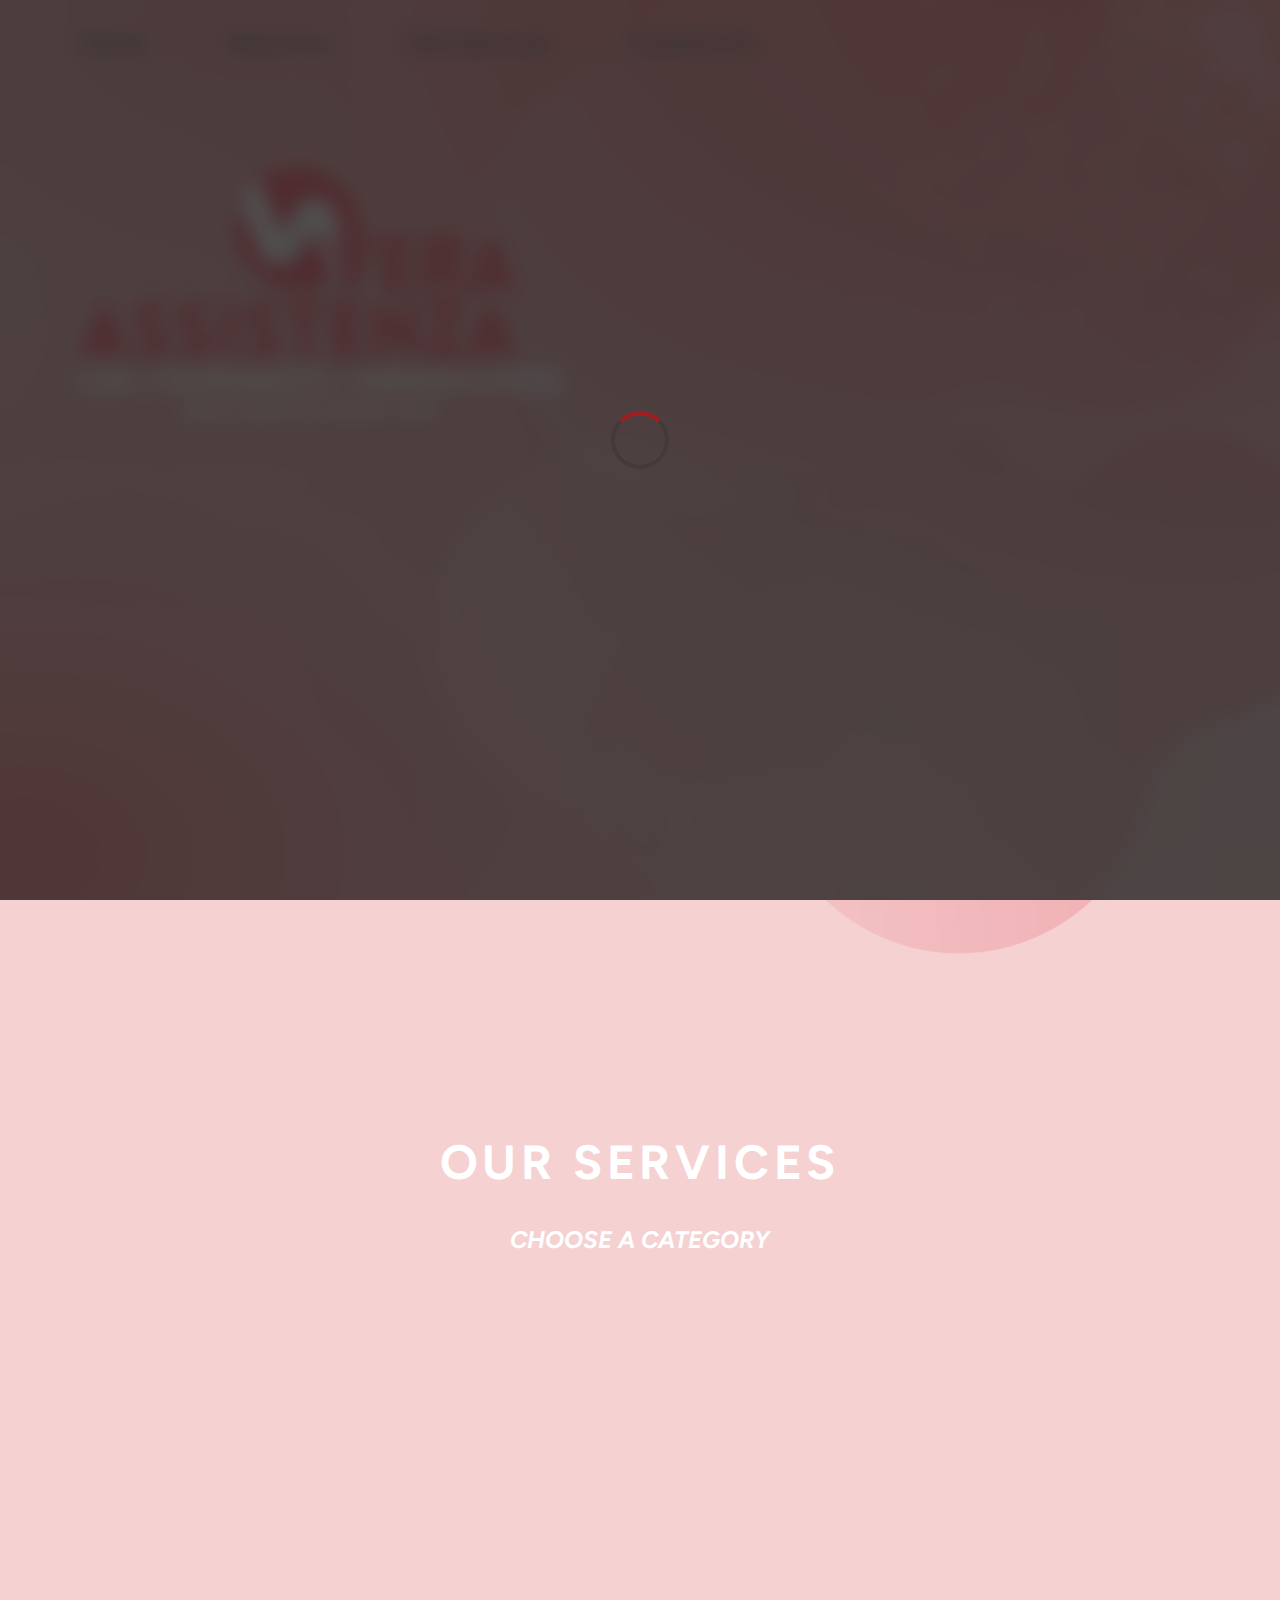
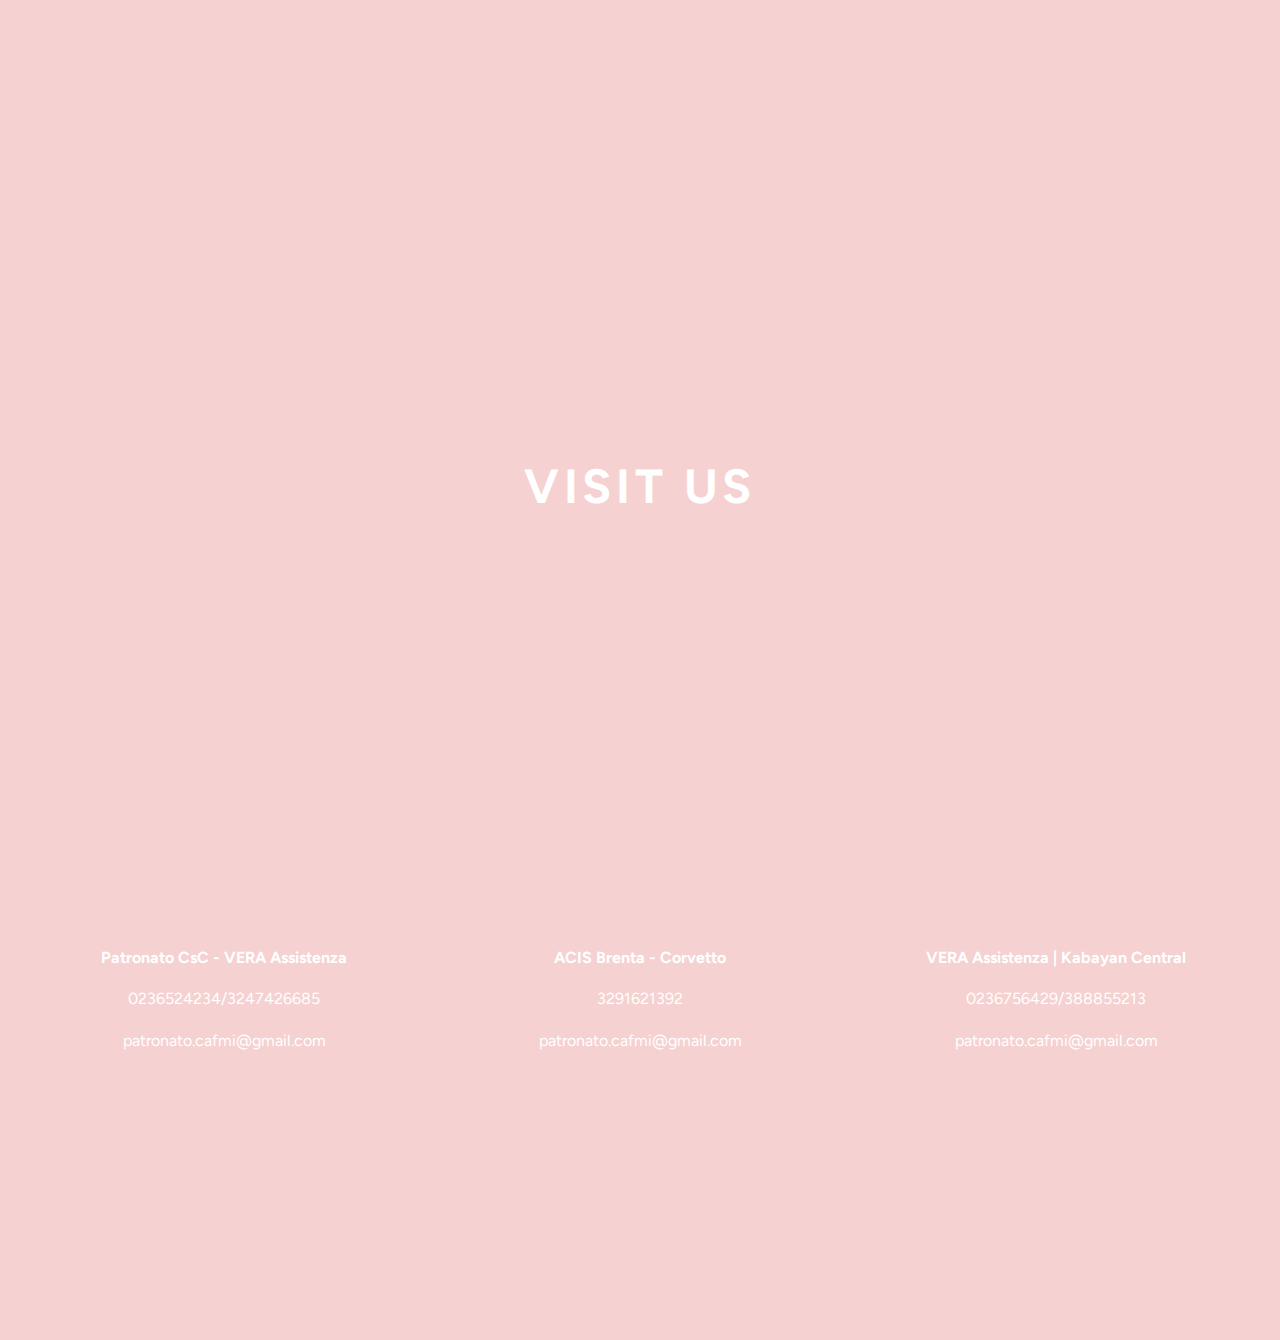
==== index.html @ 655d749a "Added some responsiveness to cards, but not for all devices yet." ====
<!DOCTYPE html>
<html lang="en">
<head>
    <meta charset="UTF-8">
    <meta name="viewport" content="width=device-width, initial-scale=1.0">
    <title>VERA Assistenza</title>
    <link rel="icon" href="/assets/VERALogo.png" type="image/x-icon"> <!-- GitHub version -->
    <!-- <link rel="icon" href="./images/index/VERALogo.ico" type="image/x-icon"> --> <!-- Official version -->
    <link rel="stylesheet" href="index.css">
    <link rel="preconnect" href="https://fonts.googleapis.com">
    <link rel="preconnect" href="https://fonts.gstatic.com" crossorigin>
    <link href="https://fonts.googleapis.com/css2?family=DM+Sans:ital,opsz,wght@0,9..40,100..1000;1,9..40,100..1000&display=swap" rel="stylesheet">
    <link href="https://fonts.googleapis.com/css2?family=Figtree:ital,wght@0,300..900;1,300..900&display=swap" rel="stylesheet">
    <link href="https://fonts.googleapis.com/css2?family=Raleway:ital,wght@0,100..900;1,100..900&display=swap" rel="stylesheet">

    <!-- open graph tags -->
    <!-- Open Graph / Facebook -->
    <meta property="og:type" content="website" />
    <meta property="og:url" content="https://veraassistenza.it/" />
    <meta property="og:title" content="VERA Assistenza" />
    <meta property="og:description" content="" />
    <meta property="og:image" content="https://veraassistenza.it/assets/png/vera_logo_big.png" />

    <!-- Twitter -->
    <meta property="twitter:card" content="summary_large_image" />
    <meta property="twitter:url" content="https://veraassistenza.it/" />
    <meta property="twitter:title" content="VERA Assistenza" />
    <meta property="twitter:description" content="" />
    <meta property="twitter:image" content="https://veraassistenza.it/assets/png/vera_logo_big.png" />

</head>
<body>
    <!-- top right icon -->
    <img src="assets/png/top_right_icon.png" alt="stylish icon" class="top-right-icon">
    <img src="assets/png/right_icon.png" alt="icon blob one" class="top-right-icon blobs" id="blob-one">
    <img src="assets/png/bottom_right_icon.png" alt="icon blob two" class="bottom-right-icon blobs" id="blob-two">
    <div id="loading-screen">
        <div class="spinner"></div>
    </div>
    <div id="content">

        <!-- Small screen buton -->
        <button class="menu-button" id="menuButton">☰</button>
        <!-- Small screen popup -->
        <div class="popup-menu" id="popupMenu">
            <button class="menu-button hidden" id="closeButton">✖</button>
            <ul>
                <li><a href="#home">Home</a></li>
                <li><a href="#about">About Us</a></li>
                <li><a href="#services">Our Services</a></li>
                <li><a href="#contact">Contact Us</a></li>
            </ul>
        </div>
        <!-- header -->
        <header>
            <div class="container">
                <!-- <h1><a href="index.html">VERA Assistenza</a></h1> -->
                <nav>
                    <ul>
                        <li><a href="#home">Home</a></li>
                        <li><a href="#about">About Us</a></li>
                        <li><a href="#services">Our Services</a></li>
                        <li><a href="#contact">Contact Us</a></li>
                    </ul>
                </nav>
            </div>
        </header>
        
        <main>
            <!-- home -->
            <section id="home">
                <div class="container">
                    <div class="left"> <!-- Vera Assistenza logo -->
                            <img src="assets/png/vera_logo_big.png" alt="big VERA logo" class="fit-image">
                    </div>
                    <div class="right"> <!-- Flags -->
                    </div>
                </div>
            </section>
            <!-- services -->
            <section id="services">
                <div class="container">
                    <h2 id="ourservicesh2">OUR SERVICES</h2>
                    <h2><i>CHOOSE A CATEGORY</i></h2>
                    <div class="grid">
                        <div class="card">
                            <a href="#" id="openPopupImm" class="trigger">
                                <img src="assets/png/immigr_icon.png" alt="icona immigrazione" class="logo-services">
                                <p>IMMIGRAZIONE</p>
                            </a>
                        </div>
                        <div class="card">
                            <a href="#" id="openPopupCaf" class="trigger">
                                <img src="assets/png/caf_icon.png" alt="icona caf" class="logo-services">
                                <p>CAF</p>
                            </a>
                        </div>
                        <div class="card">
                            <a href="#" id="openPopupPatronato" class="trigger">
                                <img src="assets/png/patron_icon.png" alt="icona patronato" class="logo-services">
                                <p>PATRONATO</p>
                            </a>
                        </div>
                    </div>
                </div>
            </section>
            <!-- popups -->
            <section id="immigrazione">
                <div id="popupImm" class="popup" style="display: none;">
                    <div class="popup-content">
                        <span class="close-btn" id="closePopupImm">&times;</span>
                        <h1>IMMIGRAZIONE</h1>
                        <div class="container-services">
                            <div class="popup-content-imm">
                                <ul class="services" id="immigrservices">
                                    <li onclick="showRequirements(this, '',
                                                                'Rinnovo/Rilascio del Permesso di Soggiorno',
                                                                [{text: 'Passport'},
                                                                {text: 'Permesso di soggiorno'},
                                                                {text: 'Carta d\'identità'},
                                                                {text: 'Codice fiscale'},
                                                                {text: 'Contratto di lavoro(UNILAV)/Denuncia rapporto di lavoro'},
                                                                {text: 'Ultime 3 buste paga o bollettini INPS'},
                                                                {text: 'CUD'},
                                                                {text: 'Documenti personali dei figli (se ci sono figli meno di 14 anni)'}])">Rinnovo/Rilascio del Permesso di Soggiorno</li>
                                    <li onclick="showRequirements(this, '',
                                                                'Rilascio/Aggiornamento del Carta Soggiorno',
                                                                [{text: 'Rilascio:',
                                                                 sublist: ['Permesso di soggiorno', 'Carta d\'identità', 'Codice fiscale',
                                                                 'Passaporto', 'Contratto di lavoro (Denuncia rapporto di lavoro/Modello UNILAV)', 'Bolettini INPS/Busta paga',
                                                                 'CUD', 'Allogiativa(se c\'è carico)', 'Test lingua italiana']},
                                                                 {text: 'Aggiornamento:',
                                                                 sublist: ['Permesso di soggiorno', 'Carta d\'identità', 'Codice fiscale', 'Passaporto']}])">Rilascio/Aggiornamento del Carta Soggiorno</li>
                                    <!-- <li onclick="showRequirements(this, 'Aggiornamento del Carta Soggiorno', ['Permesso di soggiorno', 'Carta d\'identità', 'Codice fiscale', 'Passaporto'])">Rilascio/Aggiornamento del Carta Soggiorno</li> -->
                                    <li onclick="showRequirements(this, '',
                                                                'Test Italiano (Appuntamento)',
                                                                [{text: 'Carta d\'identità/Passaporto'},
                                                                {text: 'Codice fiscale'},
                                                                {text: 'Carta soggiorno/Permesso di soggiorno'},
                                                                {text: 'SPID'}])">Test Italiano</li>
                                    <li onclick="showRequirements(this, '', 'Ricongiungimento Familiare (Petition)', [{text: 'Richiedente:',
                                                                sublist: ['Carta d\'identità', 'Codice fiscale', 'Permesso di soggiorno', 'Passaporto', 'CUD/730/UNICO/Bollettini INPS', 'Busta paga', 'Contratto di casa', 'Idoneità alloggiativa', 'S2 e carta d\'identità del proprietario', 'S3 e carta d\identità del datore di lavoro', 'Contratto di lavoro', 'Marca da bollo (€16)', 'Certificato di stato di famiglia']},
                                                                {text: 'Persona da ricongiungere:', sublist: ['Passaporto (Filippine)']}])">Ricongiungimento Familiare (Petition)</li>
                                    <li onclick="showRequirements(this, '', 'Cittadinanza', [
                                    {text: '', sublist: ['Carta d\'identità', 'Codice fiscale', 'Permesso di soggiorno/Carta soggiorno', 'Passaporto', 'Ultimi 3 CUD/730/Modello unico', 'Certificato di residenza storico', 'Bollettino postale (€250)', 'Marca da bollo (€16)', 'SPID']},
                                    {text: 'Da apostillare: DFA', sublist: ['NBI', 'Birth certificate', 'Marriage contract (if married)']}])">Cittadinanza</li>
                                    <li onclick="showRequirements(this, '', 'Accompagnamento', [{text: 'Coming soon'},
                                                                /* {text: 'Carta d\'identità'},
                                                                {text: 'Codice fiscale'},
                                                                {text: 'Permesso di soggiorno'},
                                                                {text: 'Passaporto'},
                                                                {text: 'Contratto di lavoro'},
                                                                {text: 'Ultime 3 buste paghe'},
                                                                {text: 'Documentazione del figlio (se minorenne)'} */])">Accompagnamento</li>
                                </ul>
                                <hr class="mobile-divider">
                            </div>
                            <div class="requirements" id="requirements">
                                <h2>Awaiting your choice from the list.</h2>
                                <p>Please select one of the services to see the requirements.</p>
                            </div>
                        </div>
                    </div>
                </div>
            </section>
        
            <section id="caf">
                <div id="popupCaf" class="popup" style="display: none;">
                    <div class="popup-content">
                        <span class="close-btn" id="closePopupCaf">&times;</span>
                        <h1>CAF</h1>
                        <div class="container-services">
                            <div class="popup-content-imm">
                                <ul class="services" id="cafservices">
                                    <li onclick="showRequirements(this, 'Caf',
                                                'ISEE 2024',
                                                [{text: 'Carta d\'identità e codice fiscale (persone nello stato di famiglia)'},
                                                {text: 'CUD 2023 / Redditi 2022'},
                                                {text: 'Saldo finale e giacenza media 2022 (estratto conto della banca)'},
                                                {text: 'Contratto di casa (con registrazione)'},
                                                {text: 'Se in mutuo, visura catastale + capitale residuo'},
                                                {text: 'Targa macchina / motorino'},
                                                {text: 'Certificato di invalidità (se c\'è)'}])">ISEE 2024</li>
                                    <li onclick="showRequirements(this, 'Caf',
                                                'Modello Unico/730',
                                                [{text: 'Carta d\'identità'},
                                                {text: 'Codice fiscale'},
                                                {text: 'Codice fiscale (famiglia a carico)'},
                                                {text: 'CUD (present)'},
                                                {text: 'Contratto di casa (con registrazione)'},
                                                {text: 'Se in mutuo, contratto di compravendita/mutuo e interessi passivi'},
                                                {text: 'Premi per assicurazione'},
                                                {text: 'Spese mediche'},
                                                {text: 'Spese scolastiche'},
                                                {text: 'Spese sportive (figli)'},
                                                {text: 'Spese abbonamento ATM'}
                                                ])">Modello Unico/730</li>
                                    <li onclick="showRequirements(this, 'Caf',
                                                'Carta Acquisti (minore di 3 anni/65 anni)',
                                                [{text: 'Carta d\'identità'},
                                                {text: 'Codice fiscale'},
                                                {text: 'Permesso di soggiorno/Carta soggiorno (genitore/richiedente)'}])">Carta Acquisti</li>
                                    <li onclick="showRequirements(this, 'Caf',
                                                'Contratti di Affitto',
                                                [{text: 'Coming soon'}/* ,
                                                {text: 'Carta d\'identità'},
                                                {text: 'Codice fiscale'},
                                                {text: 'Contratto di affitto'},
                                                {text: 'Certificato di registrazione'} */])">Contratti di Affitto</li>
                                    <li onclick="showRequirements(this, 'Caf',
                                                'Successioni',
                                                [{text: 'Coming soon'}/* ,
                                                {text: 'Carta d\'identità'},
                                                {text: 'Codice fiscale'},
                                                {text: 'Certificato di morte'},
                                                {text: 'Certificato di proprietà'},
                                                {text: 'Dichiarazione di successione'} */])">Successioni</li>
                                    <li onclick="showRequirements(this, 'Caf',
                                                'Calcolo TFR',
                                                [{text: 'Coming soon'}/* ,
                                                {text: 'Carta d\'identità'},
                                                {text: 'Codice fiscale'},
                                                {text: 'Contratto di lavoro'},
                                                {text: 'Ultima busta paga'},
                                                {text: 'Documento di cessazione'} */])">Calcolo TFR</li>
                                    <li onclick="showRequirements(this, 'Caf',
                                                'Apertura e Chiusura Partita IVA',
                                                [{text: 'Carta d\'identità'},
                                                {text: 'Codice fiscale'},
                                                {text: 'Modulo di richiesta'},
                                                {text: 'Documento di registrazione'}])">Apertura e Chiusura Partita IVA</li>
                                    <li onclick="showRequirements(this, 'Caf',
                                                'Gestione Contabilità',
                                                [{text: 'Coming soon'}/* ,
                                                {text: 'Carta d\'identità'},
                                                {text: 'Codice fiscale'},
                                                {text: 'Documentazione fiscale'},
                                                {text: 'Registri contabili'},
                                                {text: 'Fatture e ricevute'} */])">Gestione Contabilità</li>
                                </ul>
                                <hr class="mobile-divider">
                            </div>
                            <div class="requirements" id="requirementsCaf">
                                <h2>Awaiting your choice from the list.</h2>
                                <p>Please select one of the services to see the requirements.</p>
                            </div>
                        </div>
                    </div>
                </div>
            </section>
        
            <section id="patronato">
                <div id="popupPatronato" class="popup" style="display: none;">
                    <div class="popup-content">
                        <span class="close-btn" id="closePopupPatronato">&times;</span>
                        <h1>PATRONATO</h1>
                        <div class="container-services">
                            <div class="popup-content-imm">
                                <ul class="services" id="patronatoservices">
                                    <li onclick="showRequirements(this, 'Patronato',
                                                        'Pensioni e Contributi',
                                                        [{text: 'Coming soon'}])">Pensioni e Contributi</li>
                                    <li onclick="showRequirements(this, 'Patronato',
                                                                    'Disoccupazione',
                                                                    [{text: 'Carta d\'identità'},
                                                                    {text: 'Codice fiscale'},
                                                                    {text: 'Permesso di soggiorno/Carta soggiorno'},
                                                                    {text: 'Contratto di lavoro'},
                                                                    {text: 'Ultimo bollettino/busta paga'},
                                                                    {text: 'IBAN'}])">Disoccupazione</li>
                                    <li onclick="showRequirements(this, 'Patronato',
                                                                    'Maternità',
                                                                    [{text: 'Carta d\'identità'},
                                                                    {text: 'Codice fiscale'},
                                                                    {text: 'Carta soggiorno'},
                                                                    {text: 'Certificato di gravidanza'},
                                                                    {text: 'IBAN (richiedente)'},
                                                                    {text: 'ISEE (present)'}])">Maternità</li>
                                    <li onclick="showRequirements(this, 'Patronato',
                                                                    'Invalidità e Disabilità',
                                                                    [{text: 'Carta d\'identità'},
                                                                    {text: 'Codice fiscale'},
                                                                    {text: 'Permesso di soggiorno/Carta soggiorno'},
                                                                    {text: 'Certificato medico'},
                                                                    {text: 'IBAN (richiedente)'}])">Invalidità e Disabilità</li>
                                    <li onclick="showRequirements(this, 'Patronato',
                                                                    'Gestione Colf e Badante',
                                                                    [{text: 'Coming soon'}])">Gestione Colf e Badante</li>
                                    <li onclick="showRequirements(this, 'Patronato',
                                                                    'CUD',
                                                                    [{text: 'Carta d\'identità'},
                                                                    {text: 'Codice fiscale'},
                                                                    {text: 'Permesso di soggiorno/Carta soggiorno'},
                                                                    {text: 'Documentazione fiscale'}])">CUD</li>
                                    <li onclick="showRequirements(this, 'Patronato',
                                                                    'Buste Paga',
                                                                    [{text: 'Carta d\'identità'},
                                                                    {text: 'Codice fiscale'},
                                                                    {text: 'Permesso di soggiorno/Carta soggiorno'},
                                                                    {text: 'Contratto di lavoro'}])">Buste Paga</li>
                                    <li onclick="showRequirements(this, 'Patronato',
                                                                    'ACCAS/Pensione Sociale',
                                                                    [{text: '', sublist: ['Carta d\'identità', 'Codice fiscale', ' Carta soggiorno', 'Codice fiscale coniuge (se sposato/vedovo)', 'Lettera di licenziamento/dimissione/cessazione del contratto', 'IBAN']}, 
                                                                     {text: 'Da Apostillare: DFA', sublist:['Certificate of (no) pension - SSS', 'Certificate of (no) income - BIR', 'Certificate of (no) property - Municipal Office (residence)']}])">ACCAS/Pensione Sociale</li>
                                </ul>
                                <hr class="mobile-divider">
                            </div>
                            <div class="requirements" id="requirementsPatronato">
                                <h2>Awaiting your choice from the list.</h2>
                                <p>Please select one of the services to see the requirements.</p>
                            </div>
                        </div>
                    </div>
                </div>
            </section>
            <section class="spacediv">
                <div></div>
            </section>
            <section id="contact">
                <div class="container">
                    <h2 id="contactush2">VISIT US</h2>
                        <div class="map-container">
                            <div class="map-1">
                                <iframe src="https://www.google.com/maps/embed?pb=!1m18!1m12!1m3!1d2797.266160622897!2d9.214982076630802!3d45.484584732077835!2m3!1f0!2f0!3f0!3m2!1i1024!2i768!4f13.1!3m3!1m2!1s0x4786c6e6240e8369%3A0x49538d4012b45d00!2sPatronato%20CsC%20-%20Vera%20Assistenza!5e0!3m2!1sit!2sit!4v1720522931462!5m2!1sit!2sit" width="400" height="300" style="border:0;" allowfullscreen="" loading="lazy" referrerpolicy="no-referrer-when-downgrade" class="maps"></iframe>
                                <p><strong>Patronato CsC - VERA Assistenza</strong></p>
                                <p>0236524234/3247426685</p>
                                <p>patronato.cafmi@gmail.com</p>
                            </div>
                            <div class="map-2">
                                <iframe src="https://www.google.com/maps/embed?pb=!1m18!1m12!1m3!1d2799.444090392323!2d9.21320067662891!3d45.4407064350054!2m3!1f0!2f0!3f0!3m2!1i1024!2i768!4f13.1!3m3!1m2!1s0x4786c436900108cf%3A0x29cd8bc13600db9a!2sACIS%20Brenta%20-%20Corvetto!5e0!3m2!1sit!2sit!4v1720523029704!5m2!1sit!2sit" width="400" height="300" style="border:0;" allowfullscreen="" loading="lazy" referrerpolicy="no-referrer-when-downgrade" class="maps"></iframe>
                                <p><strong>ACIS Brenta - Corvetto</strong></p>
                                <p>3291621392</p>
                                <p>patronato.cafmi@gmail.com</p>
                            </div>
                            <div class="map-3">
                                <iframe src="https://www.google.com/maps/embed?pb=!1m18!1m12!1m3!1d89601.46645902345!2d9.126145822620815!3d45.42857754187486!2m3!1f0!2f0!3f0!3m2!1i1024!2i768!4f13.1!3m3!1m2!1s0x4786c102c7d7d057%3A0x155bc9a81e73f5c9!2sVERA%20Assistenza%20%7C%20Kabayan%20central!5e0!3m2!1sit!2sit!4v1720539865695!5m2!1sit!2sit" width="400" height="300" style="border:0;" allowfullscreen="" loading="lazy" referrerpolicy="no-referrer-when-downgrade" class="maps"></iframe>
                                <p><strong>VERA Assistenza | Kabayan Central</strong></p>
                                <p>0236756429/388855213</p>
                                <p>patronato.cafmi@gmail.com</p>
                            </div>
                        </div> 
                    </div>
                    <div class="spacer"></div>
                </div>
            </section>
        </main>
        <footer>
            <div class="container">
                <div class="social-icons">
                    <a href="https://www.instagram.com" target="_blank"><img src="assets/png/7.png" alt="Instagram Icon"></a>
                    <a href="https://www.facebook.com/patronatoerma/" target="_blank"><img src="assets/png/8.png" alt="Facebook Icon"></a>
                    <a href="https://www.twitter.com" target="_blank"><img src="assets/png/9.png" alt="Twitter Icon"></a>
                </div>
                <p>&copy; 2024 VERA Assistenza Milan, Italy. All rights reserved.</p>
            </div>
            <!-- Scroll to Top Button -->
            <button id="scrollToTopBtn" title="Go to top">△</button>
        </footer>
    </div>

    <script src="index.js"></script>
</body>
</html>
---- index.css ----
@font-face {
    font-family: 'Lovelo';
    src:url('/assets/fonts/Lovelo/Lovelo-Black.ttf') format('ttf'), url('/assets/fonts/Lovelo/Lovelo-Black.otf') format('otf'),
        url('/assets/fonts/Lovelo/Lovelo-Black.woff') format('woff'), url('/assets/fonts/Lovelo/Lovelo-Black.woff2') format('woff2');
    font-weight: normal;
    font-style: normal;
}

:after, :before, :root {
    --primary-lighter: #fecccc;
    --primary-light: #ff0000;
    --primary-main: #ff0000;
    --primary-dark: #aa0000;
    --primary-darker: #510000;
    --secondary-lighter: #fff2ce;
    --secondary-light: #ffcc00;
    --secondary-main: #ad7f00;
    --secondary-dark: #464100;
    --secondary-darker: #1a1700;
    --fancyGradient-linearSecondaryTo: #ff0000;
    --fancyGradient-radialPrimaryTo: #00ff47;
    --fancyGradient-radialAccentFrom: #fff500;
    --fancyGradient-radialAccentTo: #51d500

    --fancy-x: 0%;
    --fancy-y: 0%;
    --fancy-gradient-blend-mode: overlay, color-dodge, overlay, overlay, difference, normal;
    --fancy-gradient-dark: linear-gradient(120deg,var(--primary-light) 0%,
                           var(--primary-darker) 100%), 
                           linear-gradient(120deg,var(--secondary-main) 0%,
                           var(--secondary-darker) 100%), 
                           linear-gradient(180deg,var(--secondary-dark) 0%,
                           var(--fancyGradient-linearSecondaryTo) 100%), 
                           linear-gradient(60deg,var(--secondary-light) 0%,
                           var(--primary-dark) 100%), 
                           radial-gradient(100% 165% at var(--fancy-x) var(--fancy-y),var(--primary-main) 0%,var(--fancyGradient-radialPrimaryTo) 100%), radial-gradient(100% 150% at 0% 0%,var(--fancyGradient-radialAccentFrom) 0%,var(--fancyGradient-radialAccentTo) 100%);
    --fancy-gradient-light: var(--fancy-gradient-dark);
}
/* WebKit (Chrome, Safari, Opera) Scrollbar*/
::-webkit-scrollbar {
    width: 8px;
}

::-webkit-scrollbar-track {
    background: transparent;
}

::-webkit-scrollbar-thumb {
    background: #4b4b4b; /* Dark gray */
    border-radius: 4px;
}

/* Simple animations */
@keyframes fadeIn {
    from {
        opacity: 0;
    }
    to {
        opacity: 1;
    }
}

@keyframes slideDown {
    from {
        transform: translate(-50%, -40%);
        opacity: 0;
    }
    to {
        transform: translate(-50%, -50%);
        opacity: 1;
    }
}

@keyframes oscillate {
    0% {
        transform: translateY(0);
    }
    50% {
        transform: translateY(-20px);
    }
    100% {
        transform: translateY(0);
    }
}

@keyframes zoomBackground {
    0% {
        background-size: 100% 100%;
    }
    50% {
        background-size: 150% 150%;
    }
    100% {
        background-size: 100% 100%;
    }
}

* {
    color: white;
    transition: all 0.5s ease-in-out;
}

/* Loading screen start*/
#loading-screen {
    position: fixed;
    width: 100%;
    height: 100%;
    background: rgba(46, 46, 46, 0.84);
    backdrop-filter: blur(10px); /* Blur effect */
    display: flex;
    justify-content: center;
    align-items: center;
    flex-direction: column;
    z-index: 99999;
    transition: opacity 0.5s ease-in-out; /* Smooth transition */
}

#loading-screen.hidden {
    opacity: 0;
    visibility: hidden;
}

.spinner {
    border: 4px solid rgba(0, 0, 0, 0.1);
    border-top: 4px solid #a21d1d;
    border-radius: 50%;
    width: 50px;
    height: 50px;
    animation: spin 1s linear infinite;
    margin-bottom: 20px;
}

@keyframes spin {
    0% { transform: rotate(0deg); }
    100% { transform: rotate(360deg); }
}

#content.visible {
    display: block;
    opacity: 1;
}
/* Loading screen end */

/* Default gradient for every page */
body {
    font-family: 'Figtree', sans-serif;
    height: 100%;
    margin: 0;
    padding: 0;
    box-sizing: border-box;
    line-height: 1.6;
    background-color:hsla(0,65%,89%,1);
    background-image:
    radial-gradient(at 83% 0%, hsla(0,100%,68%,1) 0px, transparent 50%),
    radial-gradient(at 17% 0%, hsla(0,76%,70%,1) 0px, transparent 50%),
    radial-gradient(at 49% 0%, hsla(0,80%,67%,1) 0px, transparent 50%),
    radial-gradient(at 1% 95%, hsla(0,100%,68%,1) 0px, transparent 50%),
    radial-gradient(at 60% 64%, hsla(0,50%,75%,1) 0px, transparent 50%),
    radial-gradient(at 92% 17%, hsla(358,81%,66%,0.34) 0px, transparent 50%),
    radial-gradient(at 99% 97%, hsla(0,51%,81%,1) 0px, transparent 50%),
    radial-gradient(at 4% 14%, hsla(0,44%,82%,1) 0px, transparent 50%),
    radial-gradient(at 100% 0%, hsla(358,93%,63%,0.34) 0px, transparent 50%),
    radial-gradient(at 80% 100%, hsla(0,100%,86%,1) 0px, transparent 50%),
    radial-gradient(at 30% 29%, hsla(358,100%,83%,1) 0px, transparent 50%);
    background-attachment: fixed;
    background-size: cover;
    transition: background 0.3s ease-in-out;
    overflow-x: hidden;
    display: flex;
    flex-direction: column;
    background-size: 100% 100%;
    animation: zoomBackground 3.5s infinite linear;
}


/* Dim background when popup is active */
body.popup-active::before {
    content: '';
    position: fixed;
    top: 0;
    left: 0;
    width: 100%;
    height: 100%;
    background: rgba(0, 0, 0, 0.5);
    z-index: 10000; /* Just below the popup */
    transition: opacity 0.5s ease-in-out;
}

body.popup-active::before {
    opacity: 1;
}


/* Zoom-in animation */
@keyframes zoomIn {
    0% {
        transform: scale(0.7);
        opacity: 0;
    }
    100% {
        transform: scale(1);
        opacity: 1;
    }
}

header {
    background: none;
}

header>div>h1>a {
    text-decoration: none;
    color: black;
}

header h1 {
    text-align: center;
}

nav ul {
    display: flex;
    list-style: none;
}

nav ul li {
    margin: 0 2.5rem;
}

nav ul li a {
    color: rgb(59, 59, 59);
    text-decoration: none;
    font-weight: bold;
}

.container {
    max-width: 1200px;
    margin: 0 auto;
}


header > .container {
    display: flex;
    justify-content: space-between;
    align-items: center;
    max-width: none;
    font-size: 1.5rem;
}

#home {
    height: 80vh;
}

#home > .container {
    padding-top: 3rem;
    align-items: start;
    max-width: none;
    margin: 0 auto;
    display: flex;
}

.top-right-icon {
    position: absolute;
    top: 0px;
    right: 0px;
    z-index: -1;
    max-width: 25rem;
    height: auto;
}

.blobs {
    animation: oscillate 3s infinite ease-in-out;
}

#blob-one {
    position: absolute;
    top: -20rem;
    right: -5rem;
    z-index: -2;
    max-width: 60rem;
    height: auto;
    opacity: 0.6;
    animation-delay: 0s;
}

#blob-two {
    animation-delay: 0.5s;
}

.bottom-right-icon {
    position: absolute;
    bottom: -12rem;
    right: -2rem;
    z-index: -3;
    max-width: 55rem;
    height: auto;
    opacity: 0.6;
    transform: rotate(19deg);
}

.left, .right {
    flex: 1;
}

.left {
    display: flex;
    flex-direction: column;
    align-items: center;
}

.left img, .right img {
    max-width: 75%; /* Ensures images resize properly */
    height: auto; /* Maintains aspect ratio */
}

.fit-image {
    max-width: 100%;
    height: auto;
    display: block;
    margin: 0 auto;
}

.right img {
    width: 100%;
}


h2 {
    text-align: center;
    margin-bottom: 1rem;
    color: white;
}

p {
    text-align: center;
    margin-bottom: 1rem;
}

#ourservicesh2,
#contactush2 {
    font-size: 3rem;
    letter-spacing: 0.3rem;
}

.grid {
    display: grid;
    grid-template-columns: repeat(auto-fit, minmax(250px, 1fr));
    gap: 1rem;
}

section .card a,
section .card a img,
section .card a p {
    text-decoration: none;
    color: inherit;
}

.logo-services {
    width: 20vw;
    max-width: 100px;
    height: auto;
    margin-bottom: 20px;
}

footer {
    position: fixed;
    bottom: 0;
    color: #FAF9F6;
    text-align: center;
    padding: 1rem 0;
    width: 100%;
    background: none;
}

footer p {
    color: #faf9f66e;
    font-size: 0.6rem;
}

footer,
.social-icons {
    z-index: 10000;
}

.social-icons a img {
    opacity: 0.8;
    width: 1rem;
    height: 1rem;
    margin: 0 10px;
}

.social-icons a img:hover {
    transform: scale(1.5);
}

/* Services */
main {
    flex: 1;
    padding: 2rem 0;
    width: 100%;
    transition: filter 0.3 ease-in-out;
}

.card {
    padding: 1rem;
    text-align: center;
    border-radius: 8px;
    opacity: 0;
    animation: fadeIn 1s forwards;
}

.card a p {
    letter-spacing: 1.5px;
}

/* Popups */
#services {
    height: 100vh;
    align-content: center;
}

/* NOTE: Check later on. Popups don't need to be blurred*/
/* body.popup-active {
    filter:  blur(5px);
}

 */
 .popup {
    display: none; /* Hide by default */
    position: fixed;
    z-index: 10001; /* Just above the dimmed background */
    top: 50%;
    left: 50%;
    transform: translate(-50%, -50%);
    width: 75vw;
    height: 75vh;
    flex-direction: column;
    justify-content: center;
    align-items: center;
    background-color: rgba(141, 78, 78, 0.9);
    border-radius: 10px;
    color: black;
    padding: 5rem;
    animation: slideDown 0.5s forwards; /* Add zoomIn animation */
    /* animation: zoomIn 0.5s forwards; */
    overflow-y: auto;
}

.popup-content {
    display: flex;
    flex-direction: column;
    align-items: center;
    width: 100%;
    height: 100%;
}

.popup-content h1 {
    margin-top: 0;
    text-align: center;
}

.close-btn {
    position: absolute;
    top: 10px;
    right: 20px;
    font-size: 24px;
    cursor: pointer;
    z-index: 10002; /* Ensure it is above other elements */
    color: white; /* Ensure it is visible on your background */
}
.container-services {
    display: flex;
    width: 70%;
}

.services {
    flex: 1;
    padding: 20px;
    list-style-type: none;
    margin: 0;
    overflow-y: auto;
}

.services li {
    cursor: pointer;
    padding: 10px;
    transition: background-color 0.3s;
}

.services li.selected {
    text-align: right;
    background-color: #b37575b6;
    border-radius: 5px;
}

.requirements {
    flex: 2;
    padding: 20px;
}

.requirements h2 {
    margin-top: 0;
}

.requirements li.has-sublist {
    font-weight: bold;
    list-style-type: none;
    font-size: 1.2rem;
}

.requirements li.has-sublist > ul {
    list-style-type: disc;
    padding-left: 20px;
    font-weight: normal; /* Ensure sublist items are not bold */
    font-size: 1rem;
}

/* Scroll to top button */
#scrollToTopBtn {
    position: fixed;
    bottom: 40px;
    right: 40px;
    z-index: 99;
    display: none;
    background-color: transparent;
    color: white;
    border: none;
    outline: none;
    width: 2rem;
    height: 2rem;
    text-align: center;
    cursor: pointer;
    border-radius: 50%;
    font-size: 18px;
    opacity: 0.8;
    transition: opacity 0.5s ease-in-out;
}

#scrollToTopBtn:hover {
    background-color: transparent;
    color: #da1313;
}

.mobile-divider {
    display: none;
    border: none;
    border-top: 1px solid rgba(255, 255, 255, 0.223);
    width: 80%;
    margin: 20px auto;
}

/* Contact Us */
#contact {
    height: 100vh;
    display: flex;
    align-content: center;
    justify-content: space-between;
    margin: 0;
}

#contact .container {
    width: 100%;
    max-width: 100%;
    position: relative;
    display: flex;
    flex-direction: column;
}

#contact .container .map-container {
    margin-top: 5rem;
    display: flex;
    justify-content: center; /* Center the iframes horizontally */
    gap: 1rem;
    align-items: center;
    flex-wrap: wrap; /* Ensure they wrap on smaller screens */
}

.maps {
    border-radius: 10px;
    margin: 0 auto; /* Center the individual iframes */
}

.map-1,
.map-2,
.map-3 {
    align-items: center;
}

.spacediv {
    height: 30vh;
}


/* Media queries for responsiveness */
@media (max-width: 768px) {
    header {
        display: none;
    }

    #home {
        height: 70vh;
    }

    .menu-button,
    .close-button {
        display: block;
        position: fixed;
        top: 10px;
        right: 10px;
        background: none;
        color: white;
        border: none;
        padding: 10px 20px;
        cursor: pointer;
        z-index: 9998;
        font-size: 1.5rem;
        line-height: 1;
    }

    .close-btn {
        display: block;
        top: 2px;
        right: 15px;
    }
    
    /* Adjust container services for smaller screens */
    .container-services {
        display: flex;
        flex-direction: column;
        width: 100%;
    }

    .popup {
        width: 90vw;
        height: 90vh;
        padding: 1rem;
    }

    .popup h1 {
        font-size: 1.5rem;
    }

    .popup-menu {
        width: 100vw; /* Full width */
        height: 100vh; /* Full height */
        top: 0;
        left: 0;
        padding: 20px;
        flex-direction: column;
        align-items: center;
        justify-content: center;
        box-sizing: border-box; /* Include padding in element's total width and height */
        transform: translateX(100%);
        transition: transform 0.3s ease-out;
        opacity: 0;
    }

    .popup-menu.show {
        transform: translateX(0);
        opacity: 1;
    }

    nav ul {
        flex-direction: column;
    }

    nav ul li {
        margin: 1rem 0;
    }

    .top-right-icon {
        display: none;
    }

    /* #blob-one {
        display: none;
    } */

    .bottom-right-icon {
        display: none;
    }

    .logo-services {
        width: 30vw; /* Adjusted for smaller screens */
    }

    #home > .container {
        margin-top: 17rem; /* Increase top margin for logo */
        padding: 1rem;
        flex-direction: column;
    }

    .grid {
        grid-template-columns: 1fr;
    }

    footer .container {
        flex-direction: column;
        align-items: center;
    }

    .social-icons {
        position: absolute;
        bottom: 60px;
        left: 50%;
        transform: translateX(-50%);
        display: flex;
        flex-direction: row;
        justify-content: center;
        width: 100%;
        transition: all 0.3s ease-in-out;
    }

    .social-icons.fixed {
        position: fixed;
        bottom: 100px;
        right: 1rem;
        left: auto;
        transform: none;
        flex-direction: column;
        align-items: flex-end;
    }

    .social-icons a {
        margin: 5px 0;
    }

    .social-icons.visible {
        display: flex;
    }

    #scrollToTopBtn {
        transition: opacity 0.5s ease-in-out;
        bottom: 2.5rem;
        right: 1.1rem;
    }
    
    .mobile-divider {
        display: block;
    }

    #contact {
        height: 70vh;
    }

    #contact .container {
        padding-bottom: 2rem; /* Add padding to the bottom of the container */
    }

    .map-container > div {
        margin-bottom: 2rem; /* Add margin to the bottom of each map container */
    }

    .spacer {
        height: 4rem; /* Spacer height, adjust as needed */
    }

    .spacediv {
        height: 10vh;
    }
}

/* popup menu states */
.menu-button,
.close-button {
    transition: opacity 0.5s ease-in-out;
}

.menu-button.hidden,
.close-button.hidden {
    opacity: 0;
    pointer-events: none;
}

/* Popup menu smooth transition */
.popup-menu {
    transition: transform 0.3s ease-out, opacity 0.3s ease-out;
    transform: translateX(100%);
    opacity: 0;
    position: fixed;
    z-index: 9997;
    background-color: rgba(141, 78, 78, 0.9);
    color: white;
    top: 0;
    right: 0;
    width: 100vw; /* Full width */
    height: 100vh; /* Full height */
    display: flex;
    flex-direction: column;
    align-items: center;
    justify-content: center;
    padding: 20px;
    box-sizing: border-box; /* Include padding in element's total width and height */
}

.popup-menu.show {
    transform: translateX(0);
    opacity: 1;
}

/* Show popup when active */
.popup-menu.show {
    display: flex;
}

.popup-menu ul {
    list-style: none;
    padding: 0;
    margin: 0;
    text-align: center;
}

.popup-menu ul li {
    margin: 20px 0;
}

.popup-menu ul li a {
    color: white;
    text-decoration: none;
    font-size: 1.5rem;
}

.menu-button,
.close-button {
    display: none;
}

@media (max-width: 768px) {
    .menu-button,
    .close-button {
        display: block;
        position: absolute;
        top: 10px;
        right: 10px;
        background: none;
        color: white;
        border: none;
        padding: 10px 20px;
        cursor: pointer;
        z-index: 9998;
        font-size: 1.5rem;
        line-height: 1;
    }
}
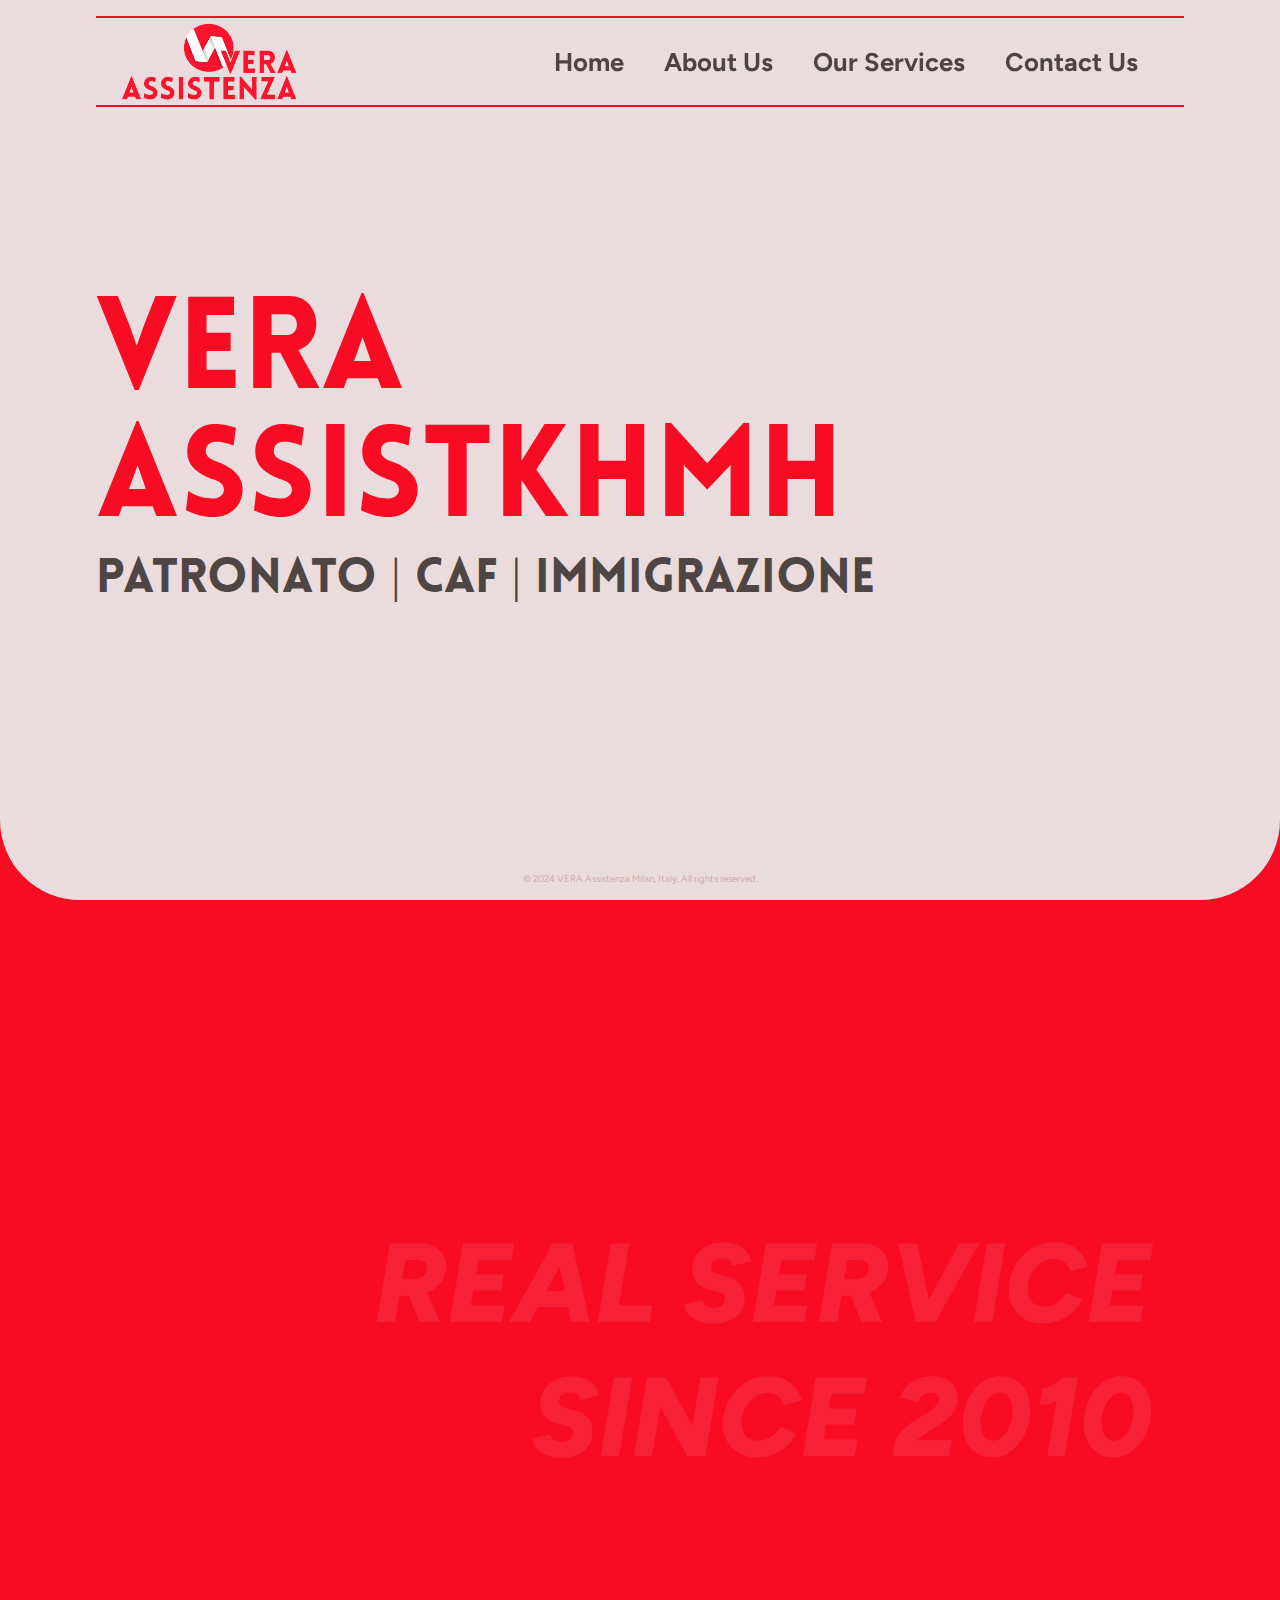
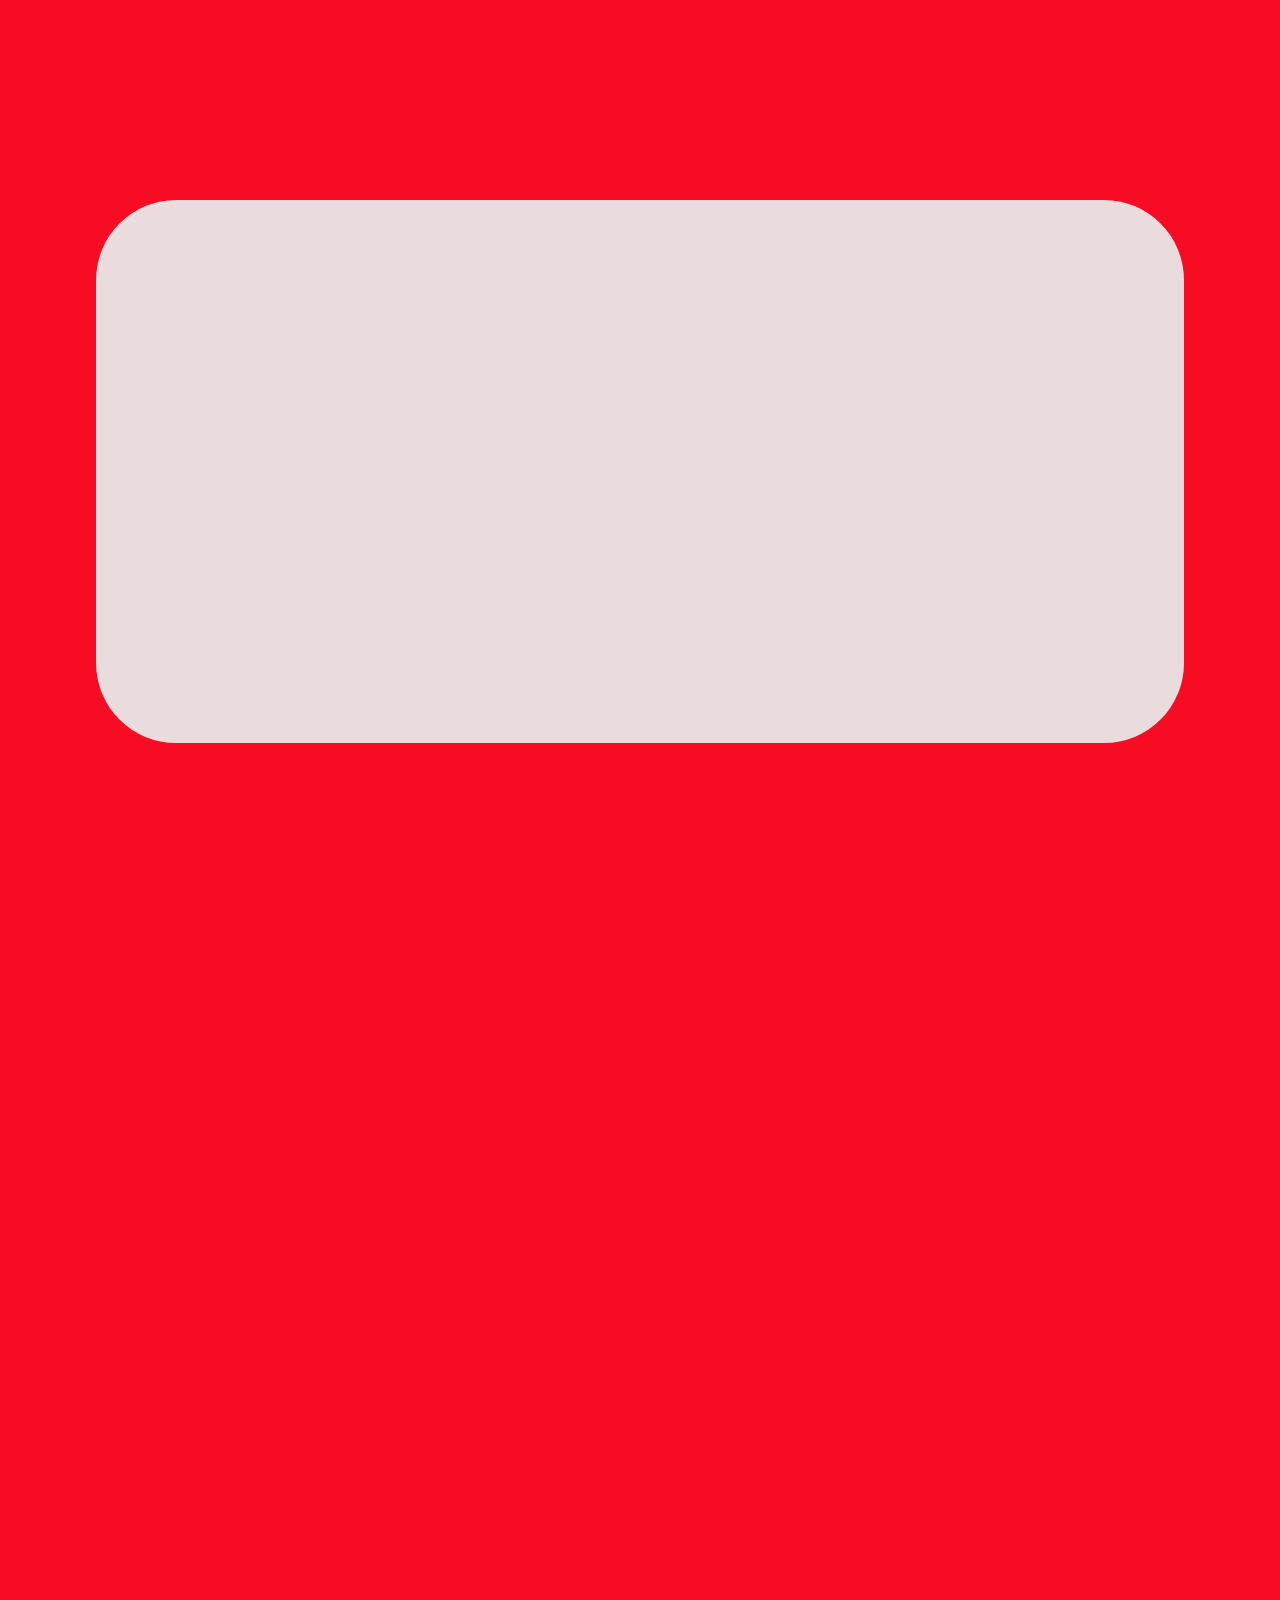
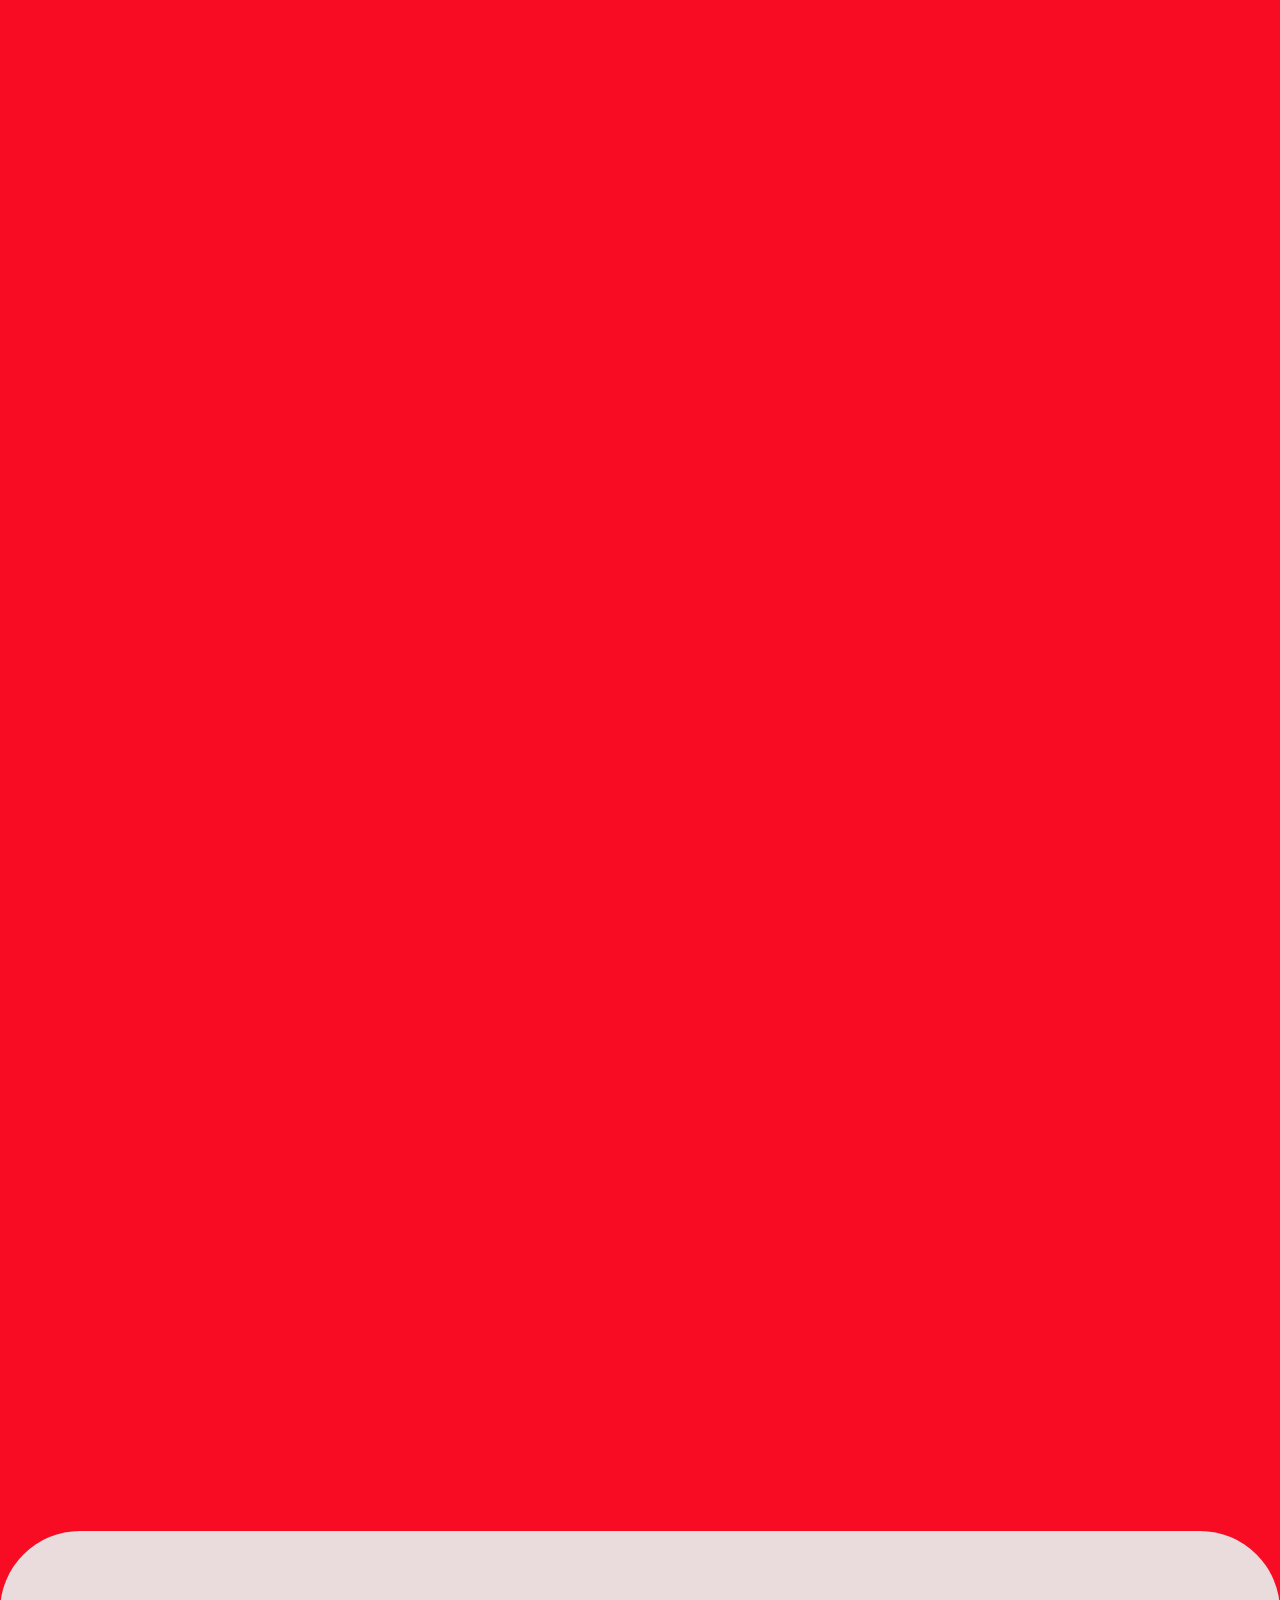
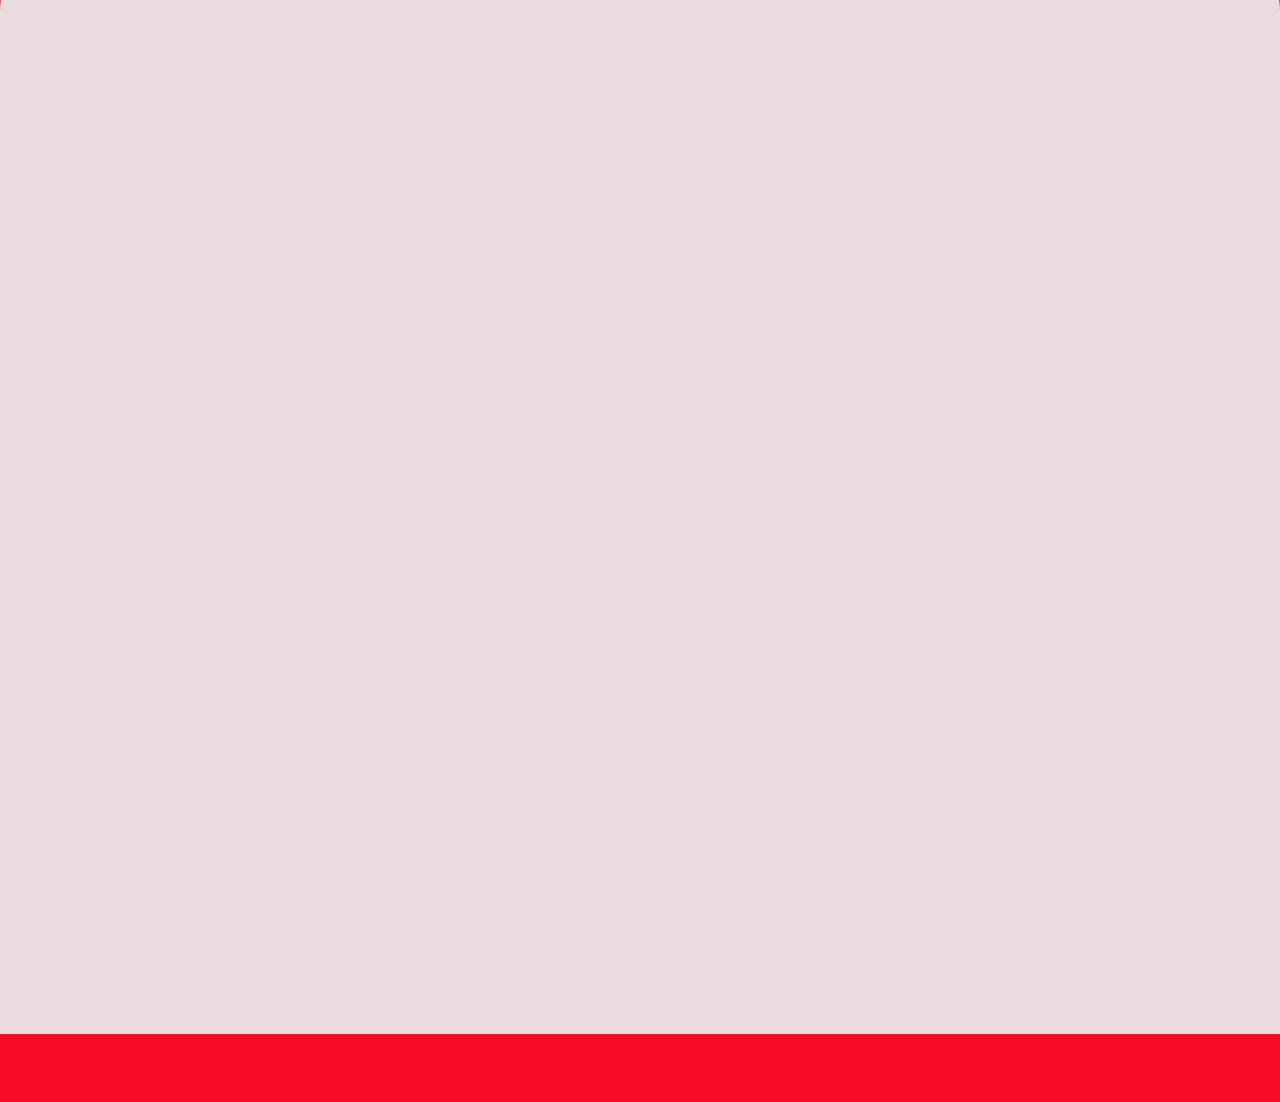
==== commit 775373d8: "Changed the file names." ====
--- a/index.html
+++ b/index.html
@@ -3,9 +3,11 @@
 <head>
     <meta charset="UTF-8">
     <meta name="viewport" content="width=device-width, initial-scale=1.0">
-    <title>VERA Assistenza</title>
-    <link rel="icon" href="/assets/VERALogo.png" type="image/x-icon"> <!-- GitHub version -->
-    <!-- <link rel="icon" href="./images/index/VERALogo.ico" type="image/x-icon"> --> <!-- Official version -->
+
+    <!-- Favicon -->
+    <link rel="icon" href="/assets/VERALogo.png" type="image/x-icon">
+
+
     <link rel="stylesheet" href="index.css">
     <link rel="preconnect" href="https://fonts.googleapis.com">
     <link rel="preconnect" href="https://fonts.gstatic.com" crossorigin>
@@ -13,7 +15,7 @@
     <link href="https://fonts.googleapis.com/css2?family=Figtree:ital,wght@0,300..900;1,300..900&display=swap" rel="stylesheet">
     <link href="https://fonts.googleapis.com/css2?family=Raleway:ital,wght@0,100..900;1,100..900&display=swap" rel="stylesheet">
 
-    <!-- open graph tags -->
+    <!-- Open graph tags start -->
     <!-- Open Graph / Facebook -->
     <meta property="og:type" content="website" />
     <meta property="og:url" content="https://veraassistenza.it/" />
@@ -21,343 +23,543 @@
     <meta property="og:description" content="" />
     <meta property="og:image" content="https://veraassistenza.it/assets/png/vera_logo_big.png" />
 
-    <!-- Twitter -->
+    <!-- Open Graph / Twitter (X) -->
     <meta property="twitter:card" content="summary_large_image" />
     <meta property="twitter:url" content="https://veraassistenza.it/" />
     <meta property="twitter:title" content="VERA Assistenza" />
     <meta property="twitter:description" content="" />
     <meta property="twitter:image" content="https://veraassistenza.it/assets/png/vera_logo_big.png" />
-
+    <!-- Open graph tags end -->
+
+    <title>VERA Assistenza</title>
 </head>
 <body>
-    <!-- top right icon -->
-    <img src="assets/png/top_right_icon.png" alt="stylish icon" class="top-right-icon">
-    <img src="assets/png/right_icon.png" alt="icon blob one" class="top-right-icon blobs" id="blob-one">
-    <img src="assets/png/bottom_right_icon.png" alt="icon blob two" class="bottom-right-icon blobs" id="blob-two">
-    <div id="loading-screen">
-        <div class="spinner"></div>
-    </div>
-    <div id="content">
-
-        <!-- Small screen buton -->
-        <button class="menu-button" id="menuButton">☰</button>
-        <!-- Small screen popup -->
-        <div class="popup-menu" id="popupMenu">
-            <button class="menu-button hidden" id="closeButton">✖</button>
-            <ul>
+    <!-- Header start -->
+    <header>
+        <div class="header-container trigger">
+            <a href="#home" class="logo"><img src="/assets/png/vera_logo_big_only.png" alt="VERA Logo"></a>
+            <ul class="navbar"> <!-- Navbar -->
                 <li><a href="#home">Home</a></li>
-                <li><a href="#about">About Us</a></li>
+                <li><a href="#aboutUs">About Us</a></li>
                 <li><a href="#services">Our Services</a></li>
                 <li><a href="#contact">Contact Us</a></li>
             </ul>
-        </div>
-        <!-- header -->
-        <header>
-            <div class="container">
-                <!-- <h1><a href="index.html">VERA Assistenza</a></h1> -->
-                <nav>
-                    <ul>
+            <!-- Note: Maybe add something else later on. Want the navbar to be in the middle instead of moving it to the right. -->
+            <!-- Menu icon start -->
+            <div class="hamburger-icon" onclick="toggleMobileMenu(this)">
+                <div class="bar1 bar"></div>
+                <div class="bar2 bar"></div>
+                <div class="bar3 bar"></div>
+                <div class="mobile-menu-container">
+                    <ul class="mobile-menu">
                         <li><a href="#home">Home</a></li>
-                        <li><a href="#about">About Us</a></li>
+                        <li><a href="#aboutUs">About Us</a></li>
                         <li><a href="#services">Our Services</a></li>
                         <li><a href="#contact">Contact Us</a></li>
                     </ul>
-                </nav>
-            </div>
-        </header>
-        
-        <main>
-            <!-- home -->
-            <section id="home">
-                <div class="container">
-                    <div class="left"> <!-- Vera Assistenza logo -->
-                            <img src="assets/png/vera_logo_big.png" alt="big VERA logo" class="fit-image">
-                    </div>
-                    <div class="right"> <!-- Flags -->
-                    </div>
-                </div>
-            </section>
-            <!-- services -->
-            <section id="services">
-                <div class="container">
-                    <h2 id="ourservicesh2">OUR SERVICES</h2>
-                    <h2><i>CHOOSE A CATEGORY</i></h2>
-                    <div class="grid">
-                        <div class="card">
-                            <a href="#" id="openPopupImm" class="trigger">
-                                <img src="assets/png/immigr_icon.png" alt="icona immigrazione" class="logo-services">
-                                <p>IMMIGRAZIONE</p>
-                            </a>
+                </div>
+            </div>
+            <!-- Menu icon end -->
+        </div>
+    </header>
+    <!-- Header end -->
+
+    <!-- Main start -->
+    <main>
+        <div class="main-container trigger" id="home">
+            <div class="main-text">
+                <p data-value="VERA">VERA</p>
+                <p data-value="Assistenza">Assistenza</p>
+                <div class="small-text">
+                    <p>Patronato | CAF | Immigrazione</p>
+                </div>
+            </div>
+        </div>
+    </main>
+    <!-- Main end -->
+
+    <!-- Initial Text start -->
+    <div class="initial-text trigger" id="aboutUs">
+        <p>REAL SERVICE</p>
+        <p>SINCE 2010</p>
+    </div>
+    <!-- Initial Text end -->
+
+    <!-- Services Card start -->
+    <div class="services-container trigger" id="services" class="hidden">
+        <div class="service-section">
+            <h2 id="ourservicesh2" class="hidden">Our Services</h2>
+            <p class="hidden">Click on one of the categories to see the list of services we offer!</p>
+            <div class="cards hidden">
+                <div class="card">
+                    <a href="#patronato">
+                        <div class="content">
+                            <img src="/assets/svg/6.svg" alt="Immigrazione icon">
+                            <h3>PATRONATO</h3>
                         </div>
-                        <div class="card">
-                            <a href="#" id="openPopupCaf" class="trigger">
-                                <img src="assets/png/caf_icon.png" alt="icona caf" class="logo-services">
-                                <p>CAF</p>
-                            </a>
+                    </a>
+                </div>
+                <div class="card">
+                    <a href="#caf">
+                        <div class="content">
+                            <img src="/assets/svg/5.svg" alt="Immigrazione icon">
+                            <h3>CAF</h3>
                         </div>
-                        <div class="card">
-                            <a href="#" id="openPopupPatronato" class="trigger">
-                                <img src="assets/png/patron_icon.png" alt="icona patronato" class="logo-services">
-                                <p>PATRONATO</p>
-                            </a>
+                    </a>
+                </div>
+                <div class="card">
+                    <a href="#immigrazione">
+                        <div class="content">
+                            <img src="/assets/svg/4.svg" alt="Immigrazione icon">
+                            <h3>IMMIGRAZIONE</h3>
                         </div>
-                    </div>
-                </div>
-            </section>
-            <!-- popups -->
-            <section id="immigrazione">
-                <div id="popupImm" class="popup" style="display: none;">
-                    <div class="popup-content">
-                        <span class="close-btn" id="closePopupImm">&times;</span>
-                        <h1>IMMIGRAZIONE</h1>
-                        <div class="container-services">
-                            <div class="popup-content-imm">
-                                <ul class="services" id="immigrservices">
-                                    <li onclick="showRequirements(this, '',
-                                                                'Rinnovo/Rilascio del Permesso di Soggiorno',
-                                                                [{text: 'Passport'},
-                                                                {text: 'Permesso di soggiorno'},
-                                                                {text: 'Carta d\'identità'},
-                                                                {text: 'Codice fiscale'},
-                                                                {text: 'Contratto di lavoro(UNILAV)/Denuncia rapporto di lavoro'},
-                                                                {text: 'Ultime 3 buste paga o bollettini INPS'},
-                                                                {text: 'CUD'},
-                                                                {text: 'Documenti personali dei figli (se ci sono figli meno di 14 anni)'}])">Rinnovo/Rilascio del Permesso di Soggiorno</li>
-                                    <li onclick="showRequirements(this, '',
-                                                                'Rilascio/Aggiornamento del Carta Soggiorno',
-                                                                [{text: 'Rilascio:',
-                                                                 sublist: ['Permesso di soggiorno', 'Carta d\'identità', 'Codice fiscale',
-                                                                 'Passaporto', 'Contratto di lavoro (Denuncia rapporto di lavoro/Modello UNILAV)', 'Bolettini INPS/Busta paga',
-                                                                 'CUD', 'Allogiativa(se c\'è carico)', 'Test lingua italiana']},
-                                                                 {text: 'Aggiornamento:',
-                                                                 sublist: ['Permesso di soggiorno', 'Carta d\'identità', 'Codice fiscale', 'Passaporto']}])">Rilascio/Aggiornamento del Carta Soggiorno</li>
-                                    <!-- <li onclick="showRequirements(this, 'Aggiornamento del Carta Soggiorno', ['Permesso di soggiorno', 'Carta d\'identità', 'Codice fiscale', 'Passaporto'])">Rilascio/Aggiornamento del Carta Soggiorno</li> -->
-                                    <li onclick="showRequirements(this, '',
-                                                                'Test Italiano (Appuntamento)',
-                                                                [{text: 'Carta d\'identità/Passaporto'},
-                                                                {text: 'Codice fiscale'},
-                                                                {text: 'Carta soggiorno/Permesso di soggiorno'},
-                                                                {text: 'SPID'}])">Test Italiano</li>
-                                    <li onclick="showRequirements(this, '', 'Ricongiungimento Familiare (Petition)', [{text: 'Richiedente:',
-                                                                sublist: ['Carta d\'identità', 'Codice fiscale', 'Permesso di soggiorno', 'Passaporto', 'CUD/730/UNICO/Bollettini INPS', 'Busta paga', 'Contratto di casa', 'Idoneità alloggiativa', 'S2 e carta d\'identità del proprietario', 'S3 e carta d\identità del datore di lavoro', 'Contratto di lavoro', 'Marca da bollo (€16)', 'Certificato di stato di famiglia']},
-                                                                {text: 'Persona da ricongiungere:', sublist: ['Passaporto (Filippine)']}])">Ricongiungimento Familiare (Petition)</li>
-                                    <li onclick="showRequirements(this, '', 'Cittadinanza', [
-                                    {text: '', sublist: ['Carta d\'identità', 'Codice fiscale', 'Permesso di soggiorno/Carta soggiorno', 'Passaporto', 'Ultimi 3 CUD/730/Modello unico', 'Certificato di residenza storico', 'Bollettino postale (€250)', 'Marca da bollo (€16)', 'SPID']},
-                                    {text: 'Da apostillare: DFA', sublist: ['NBI', 'Birth certificate', 'Marriage contract (if married)']}])">Cittadinanza</li>
-                                    <li onclick="showRequirements(this, '', 'Accompagnamento', [{text: 'Coming soon'},
-                                                                /* {text: 'Carta d\'identità'},
-                                                                {text: 'Codice fiscale'},
-                                                                {text: 'Permesso di soggiorno'},
-                                                                {text: 'Passaporto'},
-                                                                {text: 'Contratto di lavoro'},
-                                                                {text: 'Ultime 3 buste paghe'},
-                                                                {text: 'Documentazione del figlio (se minorenne)'} */])">Accompagnamento</li>
-                                </ul>
-                                <hr class="mobile-divider">
-                            </div>
-                            <div class="requirements" id="requirements">
-                                <h2>Awaiting your choice from the list.</h2>
-                                <p>Please select one of the services to see the requirements.</p>
-                            </div>
-                        </div>
-                    </div>
-                </div>
-            </section>
-        
-            <section id="caf">
-                <div id="popupCaf" class="popup" style="display: none;">
-                    <div class="popup-content">
-                        <span class="close-btn" id="closePopupCaf">&times;</span>
-                        <h1>CAF</h1>
-                        <div class="container-services">
-                            <div class="popup-content-imm">
-                                <ul class="services" id="cafservices">
-                                    <li onclick="showRequirements(this, 'Caf',
-                                                'ISEE 2024',
-                                                [{text: 'Carta d\'identità e codice fiscale (persone nello stato di famiglia)'},
-                                                {text: 'CUD 2023 / Redditi 2022'},
-                                                {text: 'Saldo finale e giacenza media 2022 (estratto conto della banca)'},
-                                                {text: 'Contratto di casa (con registrazione)'},
-                                                {text: 'Se in mutuo, visura catastale + capitale residuo'},
-                                                {text: 'Targa macchina / motorino'},
-                                                {text: 'Certificato di invalidità (se c\'è)'}])">ISEE 2024</li>
-                                    <li onclick="showRequirements(this, 'Caf',
-                                                'Modello Unico/730',
-                                                [{text: 'Carta d\'identità'},
-                                                {text: 'Codice fiscale'},
-                                                {text: 'Codice fiscale (famiglia a carico)'},
-                                                {text: 'CUD (present)'},
-                                                {text: 'Contratto di casa (con registrazione)'},
-                                                {text: 'Se in mutuo, contratto di compravendita/mutuo e interessi passivi'},
-                                                {text: 'Premi per assicurazione'},
-                                                {text: 'Spese mediche'},
-                                                {text: 'Spese scolastiche'},
-                                                {text: 'Spese sportive (figli)'},
-                                                {text: 'Spese abbonamento ATM'}
-                                                ])">Modello Unico/730</li>
-                                    <li onclick="showRequirements(this, 'Caf',
-                                                'Carta Acquisti (minore di 3 anni/65 anni)',
-                                                [{text: 'Carta d\'identità'},
-                                                {text: 'Codice fiscale'},
-                                                {text: 'Permesso di soggiorno/Carta soggiorno (genitore/richiedente)'}])">Carta Acquisti</li>
-                                    <li onclick="showRequirements(this, 'Caf',
-                                                'Contratti di Affitto',
-                                                [{text: 'Coming soon'}/* ,
-                                                {text: 'Carta d\'identità'},
-                                                {text: 'Codice fiscale'},
-                                                {text: 'Contratto di affitto'},
-                                                {text: 'Certificato di registrazione'} */])">Contratti di Affitto</li>
-                                    <li onclick="showRequirements(this, 'Caf',
-                                                'Successioni',
-                                                [{text: 'Coming soon'}/* ,
-                                                {text: 'Carta d\'identità'},
-                                                {text: 'Codice fiscale'},
-                                                {text: 'Certificato di morte'},
-                                                {text: 'Certificato di proprietà'},
-                                                {text: 'Dichiarazione di successione'} */])">Successioni</li>
-                                    <li onclick="showRequirements(this, 'Caf',
-                                                'Calcolo TFR',
-                                                [{text: 'Coming soon'}/* ,
-                                                {text: 'Carta d\'identità'},
-                                                {text: 'Codice fiscale'},
-                                                {text: 'Contratto di lavoro'},
-                                                {text: 'Ultima busta paga'},
-                                                {text: 'Documento di cessazione'} */])">Calcolo TFR</li>
-                                    <li onclick="showRequirements(this, 'Caf',
-                                                'Apertura e Chiusura Partita IVA',
-                                                [{text: 'Carta d\'identità'},
-                                                {text: 'Codice fiscale'},
-                                                {text: 'Modulo di richiesta'},
-                                                {text: 'Documento di registrazione'}])">Apertura e Chiusura Partita IVA</li>
-                                    <li onclick="showRequirements(this, 'Caf',
-                                                'Gestione Contabilità',
-                                                [{text: 'Coming soon'}/* ,
-                                                {text: 'Carta d\'identità'},
-                                                {text: 'Codice fiscale'},
-                                                {text: 'Documentazione fiscale'},
-                                                {text: 'Registri contabili'},
-                                                {text: 'Fatture e ricevute'} */])">Gestione Contabilità</li>
-                                </ul>
-                                <hr class="mobile-divider">
-                            </div>
-                            <div class="requirements" id="requirementsCaf">
-                                <h2>Awaiting your choice from the list.</h2>
-                                <p>Please select one of the services to see the requirements.</p>
-                            </div>
-                        </div>
-                    </div>
-                </div>
-            </section>
-        
-            <section id="patronato">
-                <div id="popupPatronato" class="popup" style="display: none;">
-                    <div class="popup-content">
-                        <span class="close-btn" id="closePopupPatronato">&times;</span>
-                        <h1>PATRONATO</h1>
-                        <div class="container-services">
-                            <div class="popup-content-imm">
-                                <ul class="services" id="patronatoservices">
-                                    <li onclick="showRequirements(this, 'Patronato',
-                                                        'Pensioni e Contributi',
-                                                        [{text: 'Coming soon'}])">Pensioni e Contributi</li>
-                                    <li onclick="showRequirements(this, 'Patronato',
-                                                                    'Disoccupazione',
-                                                                    [{text: 'Carta d\'identità'},
-                                                                    {text: 'Codice fiscale'},
-                                                                    {text: 'Permesso di soggiorno/Carta soggiorno'},
-                                                                    {text: 'Contratto di lavoro'},
-                                                                    {text: 'Ultimo bollettino/busta paga'},
-                                                                    {text: 'IBAN'}])">Disoccupazione</li>
-                                    <li onclick="showRequirements(this, 'Patronato',
-                                                                    'Maternità',
-                                                                    [{text: 'Carta d\'identità'},
-                                                                    {text: 'Codice fiscale'},
-                                                                    {text: 'Carta soggiorno'},
-                                                                    {text: 'Certificato di gravidanza'},
-                                                                    {text: 'IBAN (richiedente)'},
-                                                                    {text: 'ISEE (present)'}])">Maternità</li>
-                                    <li onclick="showRequirements(this, 'Patronato',
-                                                                    'Invalidità e Disabilità',
-                                                                    [{text: 'Carta d\'identità'},
-                                                                    {text: 'Codice fiscale'},
-                                                                    {text: 'Permesso di soggiorno/Carta soggiorno'},
-                                                                    {text: 'Certificato medico'},
-                                                                    {text: 'IBAN (richiedente)'}])">Invalidità e Disabilità</li>
-                                    <li onclick="showRequirements(this, 'Patronato',
-                                                                    'Gestione Colf e Badante',
-                                                                    [{text: 'Coming soon'}])">Gestione Colf e Badante</li>
-                                    <li onclick="showRequirements(this, 'Patronato',
-                                                                    'CUD',
-                                                                    [{text: 'Carta d\'identità'},
-                                                                    {text: 'Codice fiscale'},
-                                                                    {text: 'Permesso di soggiorno/Carta soggiorno'},
-                                                                    {text: 'Documentazione fiscale'}])">CUD</li>
-                                    <li onclick="showRequirements(this, 'Patronato',
-                                                                    'Buste Paga',
-                                                                    [{text: 'Carta d\'identità'},
-                                                                    {text: 'Codice fiscale'},
-                                                                    {text: 'Permesso di soggiorno/Carta soggiorno'},
-                                                                    {text: 'Contratto di lavoro'}])">Buste Paga</li>
-                                    <li onclick="showRequirements(this, 'Patronato',
-                                                                    'ACCAS/Pensione Sociale',
-                                                                    [{text: '', sublist: ['Carta d\'identità', 'Codice fiscale', ' Carta soggiorno', 'Codice fiscale coniuge (se sposato/vedovo)', 'Lettera di licenziamento/dimissione/cessazione del contratto', 'IBAN']}, 
-                                                                     {text: 'Da Apostillare: DFA', sublist:['Certificate of (no) pension - SSS', 'Certificate of (no) income - BIR', 'Certificate of (no) property - Municipal Office (residence)']}])">ACCAS/Pensione Sociale</li>
-                                </ul>
-                                <hr class="mobile-divider">
-                            </div>
-                            <div class="requirements" id="requirementsPatronato">
-                                <h2>Awaiting your choice from the list.</h2>
-                                <p>Please select one of the services to see the requirements.</p>
-                            </div>
-                        </div>
-                    </div>
-                </div>
-            </section>
-            <section class="spacediv">
-                <div></div>
-            </section>
-            <section id="contact">
-                <div class="container">
-                    <h2 id="contactush2">VISIT US</h2>
-                        <div class="map-container">
-                            <div class="map-1">
-                                <iframe src="https://www.google.com/maps/embed?pb=!1m18!1m12!1m3!1d2797.266160622897!2d9.214982076630802!3d45.484584732077835!2m3!1f0!2f0!3f0!3m2!1i1024!2i768!4f13.1!3m3!1m2!1s0x4786c6e6240e8369%3A0x49538d4012b45d00!2sPatronato%20CsC%20-%20Vera%20Assistenza!5e0!3m2!1sit!2sit!4v1720522931462!5m2!1sit!2sit" width="400" height="300" style="border:0;" allowfullscreen="" loading="lazy" referrerpolicy="no-referrer-when-downgrade" class="maps"></iframe>
-                                <p><strong>Patronato CsC - VERA Assistenza</strong></p>
-                                <p>0236524234/3247426685</p>
-                                <p>patronato.cafmi@gmail.com</p>
-                            </div>
-                            <div class="map-2">
-                                <iframe src="https://www.google.com/maps/embed?pb=!1m18!1m12!1m3!1d2799.444090392323!2d9.21320067662891!3d45.4407064350054!2m3!1f0!2f0!3f0!3m2!1i1024!2i768!4f13.1!3m3!1m2!1s0x4786c436900108cf%3A0x29cd8bc13600db9a!2sACIS%20Brenta%20-%20Corvetto!5e0!3m2!1sit!2sit!4v1720523029704!5m2!1sit!2sit" width="400" height="300" style="border:0;" allowfullscreen="" loading="lazy" referrerpolicy="no-referrer-when-downgrade" class="maps"></iframe>
-                                <p><strong>ACIS Brenta - Corvetto</strong></p>
-                                <p>3291621392</p>
-                                <p>patronato.cafmi@gmail.com</p>
-                            </div>
-                            <div class="map-3">
-                                <iframe src="https://www.google.com/maps/embed?pb=!1m18!1m12!1m3!1d89601.46645902345!2d9.126145822620815!3d45.42857754187486!2m3!1f0!2f0!3f0!3m2!1i1024!2i768!4f13.1!3m3!1m2!1s0x4786c102c7d7d057%3A0x155bc9a81e73f5c9!2sVERA%20Assistenza%20%7C%20Kabayan%20central!5e0!3m2!1sit!2sit!4v1720539865695!5m2!1sit!2sit" width="400" height="300" style="border:0;" allowfullscreen="" loading="lazy" referrerpolicy="no-referrer-when-downgrade" class="maps"></iframe>
-                                <p><strong>VERA Assistenza | Kabayan Central</strong></p>
-                                <p>0236756429/388855213</p>
-                                <p>patronato.cafmi@gmail.com</p>
-                            </div>
-                        </div> 
-                    </div>
-                    <div class="spacer"></div>
-                </div>
-            </section>
-        </main>
-        <footer>
-            <div class="container">
-                <div class="social-icons">
-                    <a href="https://www.instagram.com" target="_blank"><img src="assets/png/7.png" alt="Instagram Icon"></a>
-                    <a href="https://www.facebook.com/patronatoerma/" target="_blank"><img src="assets/png/8.png" alt="Facebook Icon"></a>
-                    <a href="https://www.twitter.com" target="_blank"><img src="assets/png/9.png" alt="Twitter Icon"></a>
-                </div>
-                <p>&copy; 2024 VERA Assistenza Milan, Italy. All rights reserved.</p>
-            </div>
-            <!-- Scroll to Top Button -->
-            <button id="scrollToTopBtn" title="Go to top">△</button>
-        </footer>
+                    </a>
+                </div>
+            </div>
+        </div>
     </div>
-
+    <!-- Services Card end -->
+
+    <!-- Services text start -->
+    <div class="services-text-container trigger">
+        <h2 id="patronato" class="hidden">PATRONATO</h2>
+        <p class="requirements hidden">Click on one of the services to see the requirements</p>
+        <div class="acc-container">
+            <div class="acc-box hidden-box">
+                <div class="acc-heading">
+                    <p class="heading">Pensioni e contributi</p>
+                    <p class="arrow-services-text symbol">+</p> <!-- For now it's a plus -->
+                </div>
+                <div class="acc-text">
+                    <ul>
+                        <li>Call us to inquire about pensioni e contributi!</li>
+                    </ul>
+                </div>
+            </div>
+            <div class="acc-box hidden-box">
+                <div class="acc-heading">
+                    <p class="heading">Disoccupazione</p>
+                    <p class="arrow-services-text symbol">+</p> <!-- For now it's a plus -->
+                </div>
+                <div class="acc-text">
+                    <ul>
+                        <li>Carta d'identità</li>
+                        <li>Codice fiscale</li>
+                        <li>Carta di soggiorno / Permesso di soggiorno</li>
+                        <li>Contratto di lavoro</li>
+                        <li>Lettera di licenziamento / Fine contratto</li>
+                        <li>Ultimo bollettino / Busta paga</li>
+                        <li>IBAN</li>
+                    </ul>
+                </div>
+            </div>
+            <div class="acc-box hidden-box">
+                <div class="acc-heading">
+                    <p class="heading">Maternità Obbligatoria</p>
+                    <p class="arrow-services-text symbol">+</p> <!-- For now it's a plus -->
+                </div>
+                <div class="acc-text">
+                    <ul>
+                        <li>Carta d'identità</li>
+                        <li>Codice fiscale</li>
+                        <li>Carta di soggiorno / Permesso di soggiorno</li>
+                        <li>Certificato di gravidanza (con data presunto parto)</li>
+                    </ul>
+                </div>
+            </div>
+            <div class="acc-box hidden-box">
+                <div class="acc-heading">
+                    <p class="heading">Assegno Maternità (Comune)</p>
+                    <p class="arrow-services-text symbol">+</p> <!-- For now it's a plus -->
+                </div>
+                <div class="acc-text">
+                    <ul>
+                        <li>Mamma senza lavoro</li>
+                        <li>Carta d'identità</li>
+                        <li>Codice fiscale</li>
+                        <li>Carta di soggiorno</li>
+                        <li>ISEE (present)</li>
+                        <li>IBAN (richiedente)</li>
+                    </ul>
+                </div>
+            </div>
+            <div class="acc-box hidden-box">
+                <div class="acc-heading">
+                    <p class="heading">Invalidità Civile</p>
+                    <p class="arrow-services-text symbol">+</p> <!-- For now it's a plus -->
+                </div>
+                <div class="acc-text">
+                    <ul>
+                        <li>Carta d'identità</li>
+                        <li>Codice fiscale</li>
+                        <li>Carta di soggiorno / Permesso di soggiorno</li>
+                        <li>Certificato medico</li>
+                        <li>IBAN (richiedente)</li>
+                    </ul>
+                </div>
+            </div>
+            <div class="acc-box hidden-box">
+                <div class="acc-heading">
+                    <p class="heading">Gestione COLF e Badante</p>
+                    <p class="arrow-services-text symbol">+</p> <!-- For now it's a plus -->
+                </div>
+                <div class="acc-text">
+                    <ul>
+                        <li>Call us to inquire about gestione COLF e badante!</li>
+                    </ul>
+                </div>
+            </div>
+            <div class="acc-box hidden-box">
+                <div class="acc-heading">
+                    <p class="heading">CUD</p>
+                    <p class="arrow-services-text symbol">+</p> <!-- For now it's a plus -->
+                </div>
+                <div class="acc-text">
+                    <ul>
+                        <li>Call us to inquire about CUD!</li>
+                    </ul>
+                </div>
+            </div>
+            <div class="acc-box hidden-box">
+                <div class="acc-heading">
+                    <p class="heading">Buste Paga</p>
+                    <p class="arrow-services-text symbol">+</p> <!-- For now it's a plus -->
+                </div>
+                <div class="acc-text">
+                    <ul>
+                        <li>Call us to inquire about buste paga!</li>
+                    </ul>
+                </div>
+            </div>
+            <div class="acc-box hidden-box">
+                <div class="acc-heading">
+                    <p class="heading">Pensione Sociale (+67 anni con almeno 5 anni di contributi)</p>
+                    <p class="arrow-services-text symbol">+</p> <!-- For now it's a plus -->
+                </div>
+                <div class="acc-text">
+                    <ul>
+                        <li>Carta d'identità</li>
+                        <li>Codice fiscale</li>
+                        <li>Carta di soggiorno</li>
+                        <li>Codice fiscale coniuge (se sposato / vedovo)</li>
+                        <li>Lettera di licenziamento / Dimissione / Cessazione del contratto</li>
+                        <li>IBAN</li>
+                    </ul>
+                    <ul>
+                        <li class="no-disc">Da apostillare: DFA</li>
+                    </ul>
+                    <ul>
+                        <li>Certificate of (no) pension - SSS</li>
+                        <li>Certificate of (no) income - BIR</li>
+                        <li>Certificate of (no) property - Municipal Office (residence)</li>
+                    </ul>
+                </div>
+            </div>
+            <div class="acc-box hidden-box">
+                <div class="acc-heading">
+                    <p class="heading">Pensione di Vecchiaia (+67 anni con almeno 20 anni di contributi)</p>
+                    <p class="arrow-services-text symbol">+</p> <!-- For now it's a plus -->
+                </div>
+                <div class="acc-text">
+                    <ul>
+                        <li>Carta d'identità</li>
+                        <li>Codice fiscale</li>
+                        <li>Carta di soggiorno / permesso di soggiorno</li>
+                        <li>Codice fiscale coniuge (se sposato / vedovo)</li>
+                        <li>Lettera di licenziamento / Dimissione / Cessazione del contratto</li>
+                        <li>IBAN</li>
+                    </ul>
+                </div>
+            </div>
+        </div>
+
+        <h2 id="caf" class="hidden">CAF</h2>
+        <p class="requirements hidden">Click on one of the services to see the requirements</p>
+        <div class="acc-container">
+            <div class="acc-box hidden-box">
+                <div class="acc-heading">
+                    <p class="heading">ISEE 2024</p>
+                    <p class="arrow-services-text symbol">+</p> <!-- For now it's a plus -->
+                </div>
+                <div class="acc-text">
+                    <ul>
+                        <li>Carta di identità e codice fiscale (persone nello stato di famiglia)</li>
+                        <li>CUD 2023 / Reddito 2022</li>
+                        <li>Saldo finale e giacenza media 2022 (estratto conto della banca)</li>
+                        <li>Contratto di casa (con registrazione)</li>
+                        <li>Se in mutuo, visura catastale + capitale residuo</li>
+                        <li>Targa macchina / motorino</li>
+                        <li>Certificato di invalidità (se c’è)</li>
+                    </ul>
+                </div>
+            </div>
+            <div class="acc-box hidden-box">
+                <div class="acc-heading">
+                    <p class="heading">Modello Unico/730</p>
+                    <p class="arrow-services-text symbol">+</p> <!-- For now it's a plus -->
+                </div>
+                <div class="acc-text">
+                    <ul>
+                        <li>Carta d'identità</li>
+                        <li>Codice fiscale</li>
+                        <li>Codice fiscale (famiglia a carico)</li>
+                        <li>CUD (Present)</li>
+                        <li>Contratto di casa (con registrazione)</li>
+                        <li>Se in mutuo, contratto di compravendita/mutuo e interessi passivi</li>
+                        <li>Premi per assicurazione</li>
+                        <li>Spese mediche</li>
+                        <li>Spese scolastiche</li>
+                        <li>Spese sportive (figli)</li>
+                        <li>Spese abbonamento ATM</li>
+                    </ul>
+                </div>
+            </div>
+            <div class="acc-box hidden-box">
+                <div class="acc-heading">
+                    <p class="heading">Carta Acquisti (minore di 3 anni/65 anni)</p>
+                    <p class="arrow-services-text symbol">+</p> <!-- For now it's a plus -->
+                </div>
+                <div class="acc-text">
+                    <ul>
+                        <li>ISEE non superiore a 7.120,39€</li>
+                        <li>Codice fiscale / Carta di identità / Permesso / Carta di soggiorno (genitore / richiedente)</li>
+                    </ul>
+                </div>
+            </div>
+            <div class="acc-box hidden-box">
+                <div class="acc-heading">
+                    <p class="heading">Successioni</p>
+                    <p class="arrow-services-text symbol">+</p> <!-- For now it's a plus -->
+                </div>
+                <div class="acc-text">
+                    <ul>
+                        <li>Call us to inquire about successioni!</li>
+                    </ul>
+                </div>
+            </div>
+            <div class="acc-box hidden-box">
+                <div class="acc-heading">
+                    <p class="heading">Contratto di affitto</p>
+                    <p class="arrow-services-text symbol">+</p> <!-- For now it's a plus -->
+                </div>
+                <div class="acc-text">
+                    <ul>
+                        <li>Call us to inquire about contratto di affitto!</li>
+                    </ul>
+                </div>
+            </div>
+            <div class="acc-box hidden-box">
+                <div class="acc-heading">
+                    <p class="heading">Calcolo TFR</p>
+                    <p class="arrow-services-text symbol">+</p> <!-- For now it's a plus -->
+                </div>
+                <div class="acc-text">
+                    <ul>
+                        <li>Call us to inquire about calcolo TFR!</li>
+                    </ul>
+                </div>
+            </div>
+            <div class="acc-box hidden-box">
+                <div class="acc-heading">
+                    <p class="heading">Apertura e Chiusura Partita IVA</p>
+                    <p class="arrow-services-text symbol">+</p> <!-- For now it's a plus -->
+                </div>
+                <div class="acc-text">
+                    <ul>
+                        <li>Call us to inquire about apertura e chiusura Partita IVA!</li>
+                    </ul>
+                </div>
+            </div>
+            <div class="acc-box hidden-box">
+                <div class="acc-heading">
+                    <p class="heading">Gestione Contabilità</p>
+                    <p class="arrow-services-text symbol">+</p> <!-- For now it's a plus -->
+                </div>
+                <div class="acc-text">
+                    <ul>
+                        <li>Call us to inquire about gestione contabilità!</li>
+                    </ul>
+                </div>
+            </div>
+        </div>
+
+        <h2 id="immigrazione" class="hidden">IMMIGRAZIONE</h2>
+        <p class="requirements hidden">Click on one of the services to see the requirements</p>
+        <div class="acc-container">
+            <div class="acc-box hidden-box">
+                <div class="acc-heading">
+                    <p class="heading">Rinnovo/Rilascio del Permesso di Soggiorno</p>
+                    <p class="arrow-services-text symbol">+</p> <!-- For now it's a plus -->
+                </div>
+                <div class="acc-text">
+                    <ul>
+                        <li>Passport</li>
+                        <li>Permesso di soggiorno</li>
+                        <li>Carta d'identità</li>
+                        <li>Codice fiscale</li>
+                        <li>Contratto di lavoro (UNILAV/Denuncia rapporto di lavoro)</li>
+                        <li>Ultime 3 buste paga o bollettini INPS</li>
+                        <li>CUD</li>
+                        <li>Documenti personali dei figli (se ci sono figli meno di 14 anni)</li>
+                    </ul>
+                </div>
+            </div>
+            <div class="acc-box hidden-box">
+                <div class="acc-heading">
+                    <p class="heading">Carta Soggiorno</p>
+                    <p class="arrow-services-text symbol">+</p> <!-- For now it's a plus -->
+                </div>
+                <div class="acc-text">
+                    <ul>
+                        <li class="no-disc">Rilascio:</li>
+                    </ul>
+                    <ul>
+                        <li>Permesso di soggiorno, Carta d’identità, Codice fiscale, Passaporto</li>
+                        <li>Contratto di lavoro (denuncia rapporto di lavoro / modello UNILAV)</li>
+                        <li>Bollettini INPS / Busta paga</li>
+                        <li>CUD</li>
+                        <li>Alloggiativa (se c’è carico)</li>
+                        <li>Test lingua italiana</li>
+                    </ul>
+                    <ul>
+                        <li class="no-disc">Aggiornamento:</li>
+                    </ul>
+                    <ul>
+                        <li>Permesso di soggiorno, Carta d’identità, Codice fiscale, Passaporto</li>
+                    </ul>
+                </div>
+            </div>
+            <div class="acc-box hidden-box">
+                <div class="acc-heading">
+                    <p class="heading">Test Italiano (Appuntamento)</p>
+                    <p class="arrow-services-text symbol">+</p> <!-- For now it's a plus -->
+                </div>
+                <div class="acc-text">
+                    <ul>
+                        <li>Carta d'identità / Passaporto</li>
+                        <li>Codice fiscale</li>
+                        <li>Carta di soggiorno / Permesso di soggiorno</li>
+                        <li>SPID</li>
+                    </ul>
+                </div>
+            </div>
+            <div class="acc-box hidden-box">
+                <div class="acc-heading">
+                    <p class="heading">Ricongiungimento Familiare</p>
+                    <p class="arrow-services-text symbol">+</p> <!-- For now it's a plus -->
+                </div>
+                <div class="acc-text">
+                    <ul>
+                        <li class="no-disc">Richiedente:</li>
+                    </ul>
+                    <ul>
+                        <li>Carta d’identità, Codice fiscale</li>
+                        <li>Permesso di soggiorno e Passaporto</li>
+                        <li>CUD / 730 / Unico / Bollettini INPS</li>
+                        <li>Busta paga</li>
+                        <li>Contratto di casa</li>
+                        <li>Idoneità alloggiativa</li>
+                        <li>S2 e Carta d’identità del proprietario</li>
+                        <li>S3 e Carta d’identità del datore di lavoro</li>
+                        <li>Contratto di lavoro</li>
+                        <li>Marca da bollo (€16)</li>
+                        <li>Certificato di stato di famiglia</li>
+                    </ul>
+                    <ul>
+                        <li class="no-disc">Persona da ricongiungere:</li>
+                    </ul>
+                    <ul>
+                        <li>Passaporto (Filippine)</li>
+                    </ul>
+                </div>
+            </div>
+            <div class="acc-box hidden-box">
+                <div class="acc-heading">
+                    <p class="heading">Cittadinanza</p>
+                    <p class="arrow-services-text symbol">+</p> <!-- For now it's a plus -->
+                </div>
+                <div class="acc-text">
+                    <ul>
+                        <li>Carta d’identità</li>
+                        <li>Codice fiscale</li>
+                        <li>Permesso/Carta di soggiorno</li>
+                        <li>Passaporto</li>
+                        <li>Ultimi 3 CUD / 730 / Unico</li>
+                        <li>Certificato di residenza storico</li>
+                        <li>Bollettino postale (€250)</li>
+                        <li>Marca da bollo (€16)</li>
+                        <li>SPID</li>
+                        <li>Da apostillare: DFA</li>
+                        <li>NBI</li>
+                        <li>Birth certificate</li>
+                        <li>Marriage contract (if married)</li>
+                    </ul>
+                </div>
+            </div>
+            <div class="acc-box hidden-box">
+                <div class="acc-heading">
+                    <p class="heading">Accompagnamento</p>
+                    <p class="arrow-services-text symbol">+</p> <!-- For now it's a plus -->
+                </div>
+                <div class="acc-text">
+                    <ul>
+                        <li>Call us to inquire about accompagnamento!</li>
+                    </ul>
+                </div>
+            </div>
+        </div>
+    </div>
+    <!-- Services text end -->
+
+    <!-- Contact Us start -->
+    <div class="contact-container trigger" id="contact">
+        <div class="contacts">
+            <h2 id="contactush2" class="hidden">Visit Us</h2>
+            <div class="map-container">
+                <div class="map-1 hidden">
+                    <iframe src="https://www.google.com/maps/embed?pb=!1m18!1m12!1m3!1d2797.266160622897!2d9.214982076630802!3d45.484584732077835!2m3!1f0!2f0!3f0!3m2!1i1024!2i768!4f13.1!3m3!1m2!1s0x4786c6e6240e8369%3A0x49538d4012b45d00!2sPatronato%20CsC%20-%20Vera%20Assistenza!5e0!3m2!1sit!2sit!4v1720522931462!5m2!1sit!2sit" width="400" height="300" style="border:0;" allowfullscreen="" loading="lazy" referrerpolicy="no-referrer-when-downgrade" class="maps"></iframe>
+                    <p><strong>Patronato CsC - VERA Assistenza</strong></p>
+                    <p>0236524234/3247426685</p>
+                    <p>patronato.cafmi@gmail.com</p>
+                </div>
+                <div class="map-2 hidden">
+                    <iframe src="https://www.google.com/maps/embed?pb=!1m18!1m12!1m3!1d2799.444090392323!2d9.21320067662891!3d45.4407064350054!2m3!1f0!2f0!3f0!3m2!1i1024!2i768!4f13.1!3m3!1m2!1s0x4786c436900108cf%3A0x29cd8bc13600db9a!2sACIS%20Brenta%20-%20Corvetto!5e0!3m2!1sit!2sit!4v1720523029704!5m2!1sit!2sit" width="400" height="300" style="border:0;" allowfullscreen="" loading="lazy" referrerpolicy="no-referrer-when-downgrade" class="maps"></iframe>
+                    <p><strong>ACIS Brenta - Corvetto</strong></p>
+                    <p>3291621392</p>
+                    <p>patronato.cafmi@gmail.com</p>
+                </div>
+                <div class="map-3 hidden">
+                    <iframe src="https://www.google.com/maps/embed?pb=!1m18!1m12!1m3!1d89601.46645902345!2d9.126145822620815!3d45.42857754187486!2m3!1f0!2f0!3f0!3m2!1i1024!2i768!4f13.1!3m3!1m2!1s0x4786c102c7d7d057%3A0x155bc9a81e73f5c9!2sVERA%20Assistenza%20%7C%20Kabayan%20central!5e0!3m2!1sit!2sit!4v1720539865695!5m2!1sit!2sit" width="400" height="300" style="border:0;" allowfullscreen="" loading="lazy" referrerpolicy="no-referrer-when-downgrade" class="maps"></iframe>
+                    <p><strong>VERA Assistenza | Kabayan Central</strong></p>
+                    <p>0236756429/388855213</p>
+                    <p>patronato.cafmi@gmail.com</p>
+                </div>
+            </div>
+        </div>
+    </div>
+    <!-- Contact Us end -->
+
+    <!-- Social footer start -->
+    <div class="social-footer-container trigger hidden">
+        <div class="social-footer">
+            <div class="social-icons">
+                <a href="https://www.instagram.com" target="_blank"><img src="assets/png/7.png" alt="Instagram Icon"></a>
+                <a href="https://www.facebook.com/patronatoerma/" target="_blank"><img src="assets/png/8.png" alt="Facebook Icon"></a>
+                <a href="https://www.twitter.com" target="_blank"><img src="assets/png/9.png" alt="Twitter Icon"></a>
+            </div>
+        </div>
+    </div>
+    <!-- Social footer end  -->
+
+    <!-- Footer start -->
+    <footer>
+        <div class="container">
+            <p>&copy; 2024 VERA Assistenza Milan, Italy. All rights reserved.</p>
+        </div>
+    </footer>
+    <!-- Footer end -->
+
+    <!-- JavaScript -->
     <script src="index.js"></script>
 </body>
 </html>--- a/index.css
+++ b/index.css
@@ -6,39 +6,10 @@
     font-style: normal;
 }
 
-:after, :before, :root {
-    --primary-lighter: #fecccc;
-    --primary-light: #ff0000;
-    --primary-main: #ff0000;
-    --primary-dark: #aa0000;
-    --primary-darker: #510000;
-    --secondary-lighter: #fff2ce;
-    --secondary-light: #ffcc00;
-    --secondary-main: #ad7f00;
-    --secondary-dark: #464100;
-    --secondary-darker: #1a1700;
-    --fancyGradient-linearSecondaryTo: #ff0000;
-    --fancyGradient-radialPrimaryTo: #00ff47;
-    --fancyGradient-radialAccentFrom: #fff500;
-    --fancyGradient-radialAccentTo: #51d500
-
-    --fancy-x: 0%;
-    --fancy-y: 0%;
-    --fancy-gradient-blend-mode: overlay, color-dodge, overlay, overlay, difference, normal;
-    --fancy-gradient-dark: linear-gradient(120deg,var(--primary-light) 0%,
-                           var(--primary-darker) 100%), 
-                           linear-gradient(120deg,var(--secondary-main) 0%,
-                           var(--secondary-darker) 100%), 
-                           linear-gradient(180deg,var(--secondary-dark) 0%,
-                           var(--fancyGradient-linearSecondaryTo) 100%), 
-                           linear-gradient(60deg,var(--secondary-light) 0%,
-                           var(--primary-dark) 100%), 
-                           radial-gradient(100% 165% at var(--fancy-x) var(--fancy-y),var(--primary-main) 0%,var(--fancyGradient-radialPrimaryTo) 100%), radial-gradient(100% 150% at 0% 0%,var(--fancyGradient-radialAccentFrom) 0%,var(--fancyGradient-radialAccentTo) 100%);
-    --fancy-gradient-light: var(--fancy-gradient-dark);
-}
-/* WebKit (Chrome, Safari, Opera) Scrollbar*/
+/* Scrollbar */
 ::-webkit-scrollbar {
     width: 8px;
+    display: none; /* Trying to remove  */
 }
 
 ::-webkit-scrollbar-track {
@@ -46,338 +17,642 @@
 }
 
 ::-webkit-scrollbar-thumb {
-    background: #4b4b4b; /* Dark gray */
+    background: #ddd;
     border-radius: 4px;
 }
 
-/* Simple animations */
+/* Keyframes for animations start */
 @keyframes fadeIn {
+    0% {
+        opacity: 0;
+        transform: scale(.1);
+    }
+
+    25% {
+        opacity: 0.2;
+        transform: scale(.3);
+    }
+
+    85% {
+        opacity: 1;
+        transform: scale(1.1);
+    }
+
+    100% {
+        transform: scale(1);
+    }
+}
+
+@keyframes slideDown {
+    from {
+        transform: translateY(-100%);
+        opacity: 0;
+    }
+
+    to {
+        opacity: 1;
+        transform: translateY(0%);
+    }
+}
+
+@keyframes slideUp {
+    from {
+        transform: translateY(0%);
+        opacity: 1;
+    }
+
+    to {
+        transform: translateY(-100%);
+        opacity: 0;
+    }
+}
+
+@keyframes slideDownBounce {
+    0% {
+        opacity: 0;
+        transform: translateY(-100%);
+    }
+
+    80% {
+        opacity: 0.1;
+        transform: translateY(20%);
+    }
+
+    100% {
+        opacity: 1;
+        transform: translateY(0);
+    }
+}
+
+@keyframes slideInFromLeft {
     from {
         opacity: 0;
+        transform: translateX(-100%);
     }
     to {
         opacity: 1;
-    }
-}
-
-@keyframes slideDown {
+        transform: translateX(0);
+    }
+}
+
+@keyframes slideInFromRight {
     from {
-        transform: translate(-50%, -40%);
         opacity: 0;
+        transform: translateX(100%);
     }
     to {
-        transform: translate(-50%, -50%);
         opacity: 1;
-    }
-}
-
-@keyframes oscillate {
-    0% {
-        transform: translateY(0);
-    }
-    50% {
-        transform: translateY(-20px);
-    }
-    100% {
-        transform: translateY(0);
-    }
-}
-
-@keyframes zoomBackground {
-    0% {
-        background-size: 100% 100%;
-    }
-    50% {
-        background-size: 150% 150%;
-    }
-    100% {
-        background-size: 100% 100%;
-    }
+        transform: translateX(0);
+    }
+}
+
+.slide-in-left {
+    animation: slideInFromLeft 1s forwards;
+}
+
+.slide-in-right {
+    animation: slideInFromRight 1s forwards;
+}
+/* Keyframes for animations end */
+
+*,
+*::before,
+*::after {
+    box-sizing: border-box;
 }
 
 * {
-    color: white;
-    transition: all 0.5s ease-in-out;
-}
-
-/* Loading screen start*/
-#loading-screen {
+    padding: 0;
+    margin: 0;
+    box-sizing: border-box;
+    font-family: 'Figtree', sans-serif;
+    text-decoration: none;
+    list-style: none;
+}
+
+:root {
+    --bg-color: #f80c24;
+    --main-red-faded: #f80c24f0;
+    --pure-black: black;
+    --text-color: #1a1313c2;
+    --main-color: #eadcdc;
+}
+
+html, body {
+    overflow-x: hidden;
+    width: 100%;
+    box-sizing: border-box;
+}
+
+html {
+    scroll-behavior: smooth;
+}
+
+body {
+    min-height: 100vh;
+    width: 100%;
+    min-width: 100%;
+    background: var(--bg-color);
+    color: var(--text-color);
+}
+
+/* Header start */
+header {
+    width: 100%;
+    align-items: center;
+    transition: transform 0.3s ease, opacity 0.3s ease;
+}
+
+.header-container {
     position: fixed;
-    width: 100%;
-    height: 100%;
-    background: rgba(46, 46, 46, 0.84);
-    backdrop-filter: blur(10px); /* Blur effect */
+    width: 85%;
+    top: 1rem;
+    left: 50%;
+    transform: translateX(-50%);
+    z-index: 1000;
+    display: flex;
+    align-items: center;
+    justify-content: space-between;
+    background: transparent;
+    padding: 15px 5%;
+    transition: all 0.5s ease;
+    border-top: 2px solid var(--bg-color);
+    border-bottom: 2px solid var(--bg-color);
+}
+
+.header--hidden {
+    animation: slideUp 0.5s forwards;
+}
+
+.header--visible {
+    animation: slideDown 0.5s forwards;
+}
+
+    /* Logo start */
+    .logo {
+        display: flex;
+        align-items: center;
+    }
+
+    .logo img{
+        max-width: 12rem; /* Image too big, going to limit it with max-width. */
+        margin-right: 3px;
+    }
+    /* Logo end */
+
+    /* Navbar start */
+    .navbar {
+        display: flex;
+    }
+
+    .navbar a {
+        color: var(--text-color);
+        font-size: 1.6rem;
+        font-weight: 700;
+        padding: 5px 0;
+        margin: 0px 30px;
+        transition: all 0.5s ease;
+    }
+
+    .navbar a:hover {
+        color: var(--bg-color);
+
+    }
+
+    .navbar a:active {
+        color: var(--bg-color);
+    }
+    /* Navbar end */
+
+    /* Menu icon start */
+        /* Hamburger icon start */
+        .hamburger-icon {
+            margin: auto 0;
+            display: none;
+            cursor: pointer;
+        }
+
+        .hamburger-icon a {
+            color: var(--text-color);
+        }
+
+        .hamburger-icon .bar {
+            width: 35px;
+            height: 3px;
+            background-color: var(--text-color);
+            margin: 6px 0;
+            transition: 0.4s;
+        }
+
+        /* Micro animation for the hamburger icon */
+        .open .bar1 {
+            -webkit-transform: rotate(-45deg) translate(-6px, 6px);
+            transform: rotate(-45deg) translate(-6px, 6px);
+        }
+
+        .open .bar2 {
+            opacity: 0;
+        }
+
+        .open .bar3 {
+            -webkit-transform: rotate(45deg) translate(-6px, -8px);
+            transform: rotate(45deg) translate(-6px, -8px);
+        }
+
+            /* Mobile menu start */
+            .open .mobile-menu-container {
+                display: flex;
+                align-items: center;
+                font-weight: 700;
+                border-radius: 10px;
+            }
+
+            .open .mobile-menu {
+                display: flex;
+                flex-direction: column;
+                align-items: center;
+                align-self: center;
+                justify-content: center;
+                background-color: var(--main-red-faded);
+            }
+
+            .open .mobile-menu li {
+                padding-top: 2rem;
+                margin-bottom: 2rem;
+            }
+
+            .open .mobile-menu li a {
+                color: var(--main-color);
+            }
+
+            .mobile-menu-container {
+                display: none;
+            }
+            
+            .mobile-menu {
+                display: none;
+                position: absolute;
+                top: 8rem;
+                left: 0px;
+                height: calc(100vh - 50px); /* Offset for the navbar */
+                z-index: 999;
+                width: 100%;
+                border-radius: 20px;
+                transition: all 0.5 ease;
+                animation: fadeIn 0.3s linear;
+                font-size: 2rem;
+                height: auto; /* Ensure height fits content */
+            }
+            
+            .mobile-menu ul {
+                align-items: center;
+            }
+            /* Mobile menu end */
+        /* Hamburger icon end */
+    /* Menu icon end */
+/* Header end */
+
+/* Main start */
+main {
+    display: flex;
+    height: 100vh;
+    max-width: 100%;
+    background: var(--main-color);
+    border-bottom-left-radius: 80px;
+    border-bottom-right-radius: 80px;
+    justify-content: center;
+}
+
+.main-container {
+    display: flex;
+    align-items: center;
+    height: 100vh;
+    width: 85%;
+}
+
+.main-text {
+    display: flex;
+    flex-direction: column;
+    align-content: flex-start;
+}
+
+.main-text p {
+    font-family: 'Lovelo';
+    text-align: left;
+    margin: 0;
+    padding: 0;
+    font-size: 10rem;
+    color: var(--bg-color);
+    overflow: hidden;
+    white-space: nowrap;
+    text-overflow: ellipsis;
+    max-width: 100%;
+    display: inline-block;
+}
+
+.main-text .small-text p {
+    font-size: 4.5rem;
+    color: var(--text-color);
+}
+
+/* Main text animation */ /* currently testing other animations */
+/* .main-text p,
+.main-text .small-text p {
+    animation: slideDownBounce 1.2s linear;
+    animation-fill-mode: both;
+}
+
+.main-text :nth-child(2) {
+    animation: slideDownBounce 0.9s linear;
+    animation-delay: 0.1s;
+}
+
+.main-text .small-text :nth-child(1) {
+    animation: slideDownBounce 0.8s linear;
+    animation-delay: 0.2s;
+} */
+/* Main end */
+
+/* Initial text start */
+
+.initial-text {
+    display: flex;
+    flex-direction: column;
+    align-items: flex-end;
+    justify-content: center;
+    margin: 0 auto;
+    height: 100vh;
+    width: 80%;
+}
+
+.initial-text p {
+    font-weight: 800;
+    font-size: 7rem;
+    color: var(--main-color);
+    text-align: right;
+    font-style: italic;
+}
+
+span { /* Won't use span for anything... for now. */
+    opacity: 0.1;
+}
+/* Initial text end */
+
+/* Our services start*/
+.services-container {
+    /* height: 100vh; */
+    display: flex;
+    align-content: center;
+    justify-content: center;
+    margin: 0;
+    margin-bottom: 5rem;
+}
+
+.services-container .service-section {
+    width: 85%;
+    max-width: 100%;
+    background-color: var(--main-color);
+    border-radius: 80px;
+    position: relative;
+    display: flex;
+    flex-direction: column;
+    align-items: center;
+}
+
+.service-section h2 {
+    padding: 2rem;
+    color: var(--bg-color);
+    font-size: 7rem;
+}
+
+.service-section p {
+    padding: 0 2rem;
+    font-size: 1rem;
+    text-align: center;
+}
+
+.cards {
     display: flex;
     justify-content: center;
     align-items: center;
+    gap: 1rem;
+    flex-wrap: wrap;
+    max-width: 100%;
+    max-height: 100%;
+    padding: 5rem;
+    box-sizing: border-box;
+}
+
+.cards .card {
+    width: 30%;  /* Adjusted width for horizontal layout */
+    border-radius: 20px;
+    border: 1px solid var(--main-red-faded);
+    display: flex;
+    justify-content: flex-start;
     flex-direction: column;
-    z-index: 99999;
-    transition: opacity 0.5s ease-in-out; /* Smooth transition */
-}
-
-#loading-screen.hidden {
-    opacity: 0;
-    visibility: hidden;
-}
-
-.spinner {
-    border: 4px solid rgba(0, 0, 0, 0.1);
-    border-top: 4px solid #a21d1d;
-    border-radius: 50%;
-    width: 50px;
-    height: 50px;
-    animation: spin 1s linear infinite;
-    margin-bottom: 20px;
-}
-
-@keyframes spin {
-    0% { transform: rotate(0deg); }
-    100% { transform: rotate(360deg); }
-}
-
-#content.visible {
-    display: block;
-    opacity: 1;
-}
-/* Loading screen end */
-
-/* Default gradient for every page */
-body {
-    font-family: 'Figtree', sans-serif;
-    height: 100%;
-    margin: 0;
-    padding: 0;
-    box-sizing: border-box;
-    line-height: 1.6;
-    background-color:hsla(0,65%,89%,1);
-    background-image:
-    radial-gradient(at 83% 0%, hsla(0,100%,68%,1) 0px, transparent 50%),
-    radial-gradient(at 17% 0%, hsla(0,76%,70%,1) 0px, transparent 50%),
-    radial-gradient(at 49% 0%, hsla(0,80%,67%,1) 0px, transparent 50%),
-    radial-gradient(at 1% 95%, hsla(0,100%,68%,1) 0px, transparent 50%),
-    radial-gradient(at 60% 64%, hsla(0,50%,75%,1) 0px, transparent 50%),
-    radial-gradient(at 92% 17%, hsla(358,81%,66%,0.34) 0px, transparent 50%),
-    radial-gradient(at 99% 97%, hsla(0,51%,81%,1) 0px, transparent 50%),
-    radial-gradient(at 4% 14%, hsla(0,44%,82%,1) 0px, transparent 50%),
-    radial-gradient(at 100% 0%, hsla(358,93%,63%,0.34) 0px, transparent 50%),
-    radial-gradient(at 80% 100%, hsla(0,100%,86%,1) 0px, transparent 50%),
-    radial-gradient(at 30% 29%, hsla(358,100%,83%,1) 0px, transparent 50%);
-    background-attachment: fixed;
-    background-size: cover;
-    transition: background 0.3s ease-in-out;
-    overflow-x: hidden;
+    background: #f3e8e8;
+    padding: 0 3%;
+}
+
+.cards .card .content {
     display: flex;
     flex-direction: column;
-    background-size: 100% 100%;
-    animation: zoomBackground 3.5s infinite linear;
-}
-
-
-/* Dim background when popup is active */
-body.popup-active::before {
-    content: '';
-    position: fixed;
-    top: 0;
-    left: 0;
-    width: 100%;
-    height: 100%;
-    background: rgba(0, 0, 0, 0.5);
-    z-index: 10000; /* Just below the popup */
-    transition: opacity 0.5s ease-in-out;
-}
-
-body.popup-active::before {
-    opacity: 1;
-}
-
-
-/* Zoom-in animation */
-@keyframes zoomIn {
-    0% {
-        transform: scale(0.7);
-        opacity: 0;
-    }
-    100% {
-        transform: scale(1);
-        opacity: 1;
-    }
-}
-
-header {
-    background: none;
-}
-
-header>div>h1>a {
-    text-decoration: none;
-    color: black;
-}
-
-header h1 {
+    justify-content: center;
+    justify-items: center;
+    padding: 1rem;
+}
+
+.cards .card .content h3 {
     text-align: center;
-}
-
-nav ul {
-    display: flex;
-    list-style: none;
-}
-
-nav ul li {
-    margin: 0 2.5rem;
-}
-
-nav ul li a {
-    color: rgb(59, 59, 59);
-    text-decoration: none;
-    font-weight: bold;
-}
-
-.container {
-    max-width: 1200px;
-    margin: 0 auto;
-}
-
-
-header > .container {
-    display: flex;
-    justify-content: space-between;
-    align-items: center;
-    max-width: none;
-    font-size: 1.5rem;
-}
-
-#home {
-    height: 80vh;
-}
-
-#home > .container {
-    padding-top: 3rem;
-    align-items: start;
-    max-width: none;
-    margin: 0 auto;
-    display: flex;
-}
-
-.top-right-icon {
-    position: absolute;
-    top: 0px;
-    right: 0px;
-    z-index: -1;
-    max-width: 25rem;
-    height: auto;
-}
-
-.blobs {
-    animation: oscillate 3s infinite ease-in-out;
-}
-
-#blob-one {
-    position: absolute;
-    top: -20rem;
-    right: -5rem;
-    z-index: -2;
-    max-width: 60rem;
-    height: auto;
-    opacity: 0.6;
-    animation-delay: 0s;
-}
-
-#blob-two {
-    animation-delay: 0.5s;
-}
-
-.bottom-right-icon {
-    position: absolute;
-    bottom: -12rem;
-    right: -2rem;
-    z-index: -3;
-    max-width: 55rem;
-    height: auto;
-    opacity: 0.6;
-    transform: rotate(19deg);
-}
-
-.left, .right {
-    flex: 1;
-}
-
-.left {
-    display: flex;
-    flex-direction: column;
-    align-items: center;
-}
-
-.left img, .right img {
-    max-width: 75%; /* Ensures images resize properly */
-    height: auto; /* Maintains aspect ratio */
-}
-
-.fit-image {
-    max-width: 100%;
+    color: var(--main-red-faded);
+    font-size: 2rem;
+}
+
+.cards .card img {
+    max-width: 50%;
     height: auto;
     display: block;
     margin: 0 auto;
 }
 
-.right img {
+.service-section .card p {
+    width: 80%;
+    font-size: 1rem;
+    color: var(--main-red-faded);
+    text-align: left;
+    line-height: 1.5rem;
+    white-space: 1px;
+    margin-bottom: 40px;
+}
+/* Our services end */
+
+/* Services text start */
+.services-text-container {
+    min-width: 60%;
     width: 100%;
-}
-
-
-h2 {
+    color: var(--main-color);
+    display: flex;
+    align-items: center;
+    flex-direction: column;
+    padding: 5%;
+}
+
+.services-text-container h2 {
+    font-size: 5rem;
+}
+
+.services-text-container .requirements {
     text-align: center;
-    margin-bottom: 1rem;
-    color: white;
-}
-
-p {
+}
+
+.acc-container {
+    width: 100%;
+    max-width: 600px;
+    padding: 10px;
+    margin: 10px;
+}
+
+.acc-box { 
+    width: 100%;
+    background-color: var(--main-red-faded);
+    border: 1px solid var(--main-color);
+    padding: 20px;
+    margin: 0.2px 0;
+    border-radius: 8px;
+}
+
+.acc-heading {
+    display: flex;
+    justify-content: space-between;
+    align-items: center;
+}
+
+.acc-heading {
+    font-size: 1.4rem;
+}
+
+.symbol {
+    font-size: 20px;
+    transition: transform 0.3s ease;
+}
+
+.acc-box.active .symbol {
+    transform: rotate(-180deg); /* Rotate the symbol */
+}
+
+.acc-text {
+    max-height: 0;
+    overflow: hidden;
+    transition: all 0.1s ease-in-out;
+}
+
+.acc-text p {
+    font-size: 14px;
+    padding-top: 10px;
+}
+
+.acc-text ul {
+    font-size: 14px;
+    padding-top: 10px;
+    list-style-type: disc;
+    margin-left: 20px; /* Adding margin to indent the bullets */
+}
+
+.acc-text ul li {
+    font-size: 14px;
+    list-style-type: disc;
+}
+
+.acc-text ul .no-disc {
+    list-style-type: none;
+    text-decoration: underline;
+}
+
+.acc-box.active {
+    transition: all 0.4s ease-in-out;
+}
+
+.acc-box.active .acc-text {
+    max-height: 100vh;
+    transition: all 0.4s ease-in-out;
+}
+/* Services text end */
+
+/* Contact us start */
+.contact-container {
+    display: flex;
+    align-content: center;
+    justify-content: center;
+    margin: 0;
+    border-top-left-radius: 80px;
+    border-top-right-radius: 80px;
+    background: var(--main-color);
+}
+
+.contact-container .contacts {
+    width: 85%;
+    max-width: 100%;
+    position: relative;
+    display: flex;
+    flex-direction: column;
+    align-items: center;
+    color: var(--bg-color);
+}
+
+.contact-container .contacts .map-container {
+    margin-top: 5rem;
+    display: flex;
+    justify-content: center; /* Center the iframes horizontally */
+    gap: 1rem;
+    align-items: center;
+    flex-wrap: wrap; /* Ensure they wrap on smaller screens */
+    border-radius: 20px;
+    margin-bottom: 3rem;
+}
+
+.contact-container .contacts .map-container div {
+    background-color: #eadcdc9c; /* Map container transparent white color for text legibility on maps */
+    backdrop-filter: blur(0.5px);
+    border-radius: 20px;
+    margin-bottom: 2rem;
+}
+
+.contact-container .contacts h2 {
+    font-size: 7rem;
+    padding: 1.2rem;
+}
+
+.maps {
+    border-radius: 20px;
+    margin: 0 auto; /* Center the individual iframes */
+}
+
+.map-1,
+.map-2,
+.map-3 {
+    align-items: center;
     text-align: center;
-    margin-bottom: 1rem;
-}
-
-#ourservicesh2,
-#contactush2 {
-    font-size: 3rem;
-    letter-spacing: 0.3rem;
-}
-
-.grid {
-    display: grid;
-    grid-template-columns: repeat(auto-fit, minmax(250px, 1fr));
-    gap: 1rem;
-}
-
-section .card a,
-section .card a img,
-section .card a p {
-    text-decoration: none;
-    color: inherit;
-}
-
-.logo-services {
-    width: 20vw;
-    max-width: 100px;
-    height: auto;
-    margin-bottom: 20px;
-}
-
-footer {
-    position: fixed;
-    bottom: 0;
-    color: #FAF9F6;
-    text-align: center;
-    padding: 1rem 0;
-    width: 100%;
-    background: none;
-}
-
-footer p {
-    color: #faf9f66e;
-    font-size: 0.6rem;
-}
-
-footer,
+}
+/* Contact us end */
+
+/* Social footer start */
+.social-footer-container {
+    background: var(--main-color);
+}
+
+.social-footer {
+    border-top-left-radius: 20px;
+    border-top-right-radius: 20px;
+    background: var(--bg-color);
+    padding: 1rem;
+    display: flex;
+    justify-content: center; /* Center the content horizontally */
+    align-items: center; /* Center the content vertically */
+    padding-bottom: 2rem;
+}
+
 .social-icons {
-    z-index: 10000;
+    z-index: 9;
 }
 
 .social-icons a img {
@@ -390,453 +665,379 @@
 .social-icons a img:hover {
     transform: scale(1.5);
 }
-
-/* Services */
-main {
-    flex: 1;
-    padding: 2rem 0;
+/* Social footer end */
+
+/* Footer start */
+footer {
+    position: fixed;
+    bottom: 0;
+    text-align: center;
+    padding: 1rem 0;
     width: 100%;
-    transition: filter 0.3 ease-in-out;
-}
-
-.card {
-    padding: 1rem;
-    text-align: center;
-    border-radius: 8px;
+    background: none;
+    z-index: 9;
+}
+
+footer p {
+    color: rgba(201, 145, 145, 0.694);
+    font-size: 0.6rem;
+}
+/* Footer end */
+
+/* Tablet and mobile integration start*/
+@media (max-width: 1280px) { /* Laptops */
+    /* Header start */
+
+    .header-container {
+        padding: 5px 2%;
+        transition: 0.2s;
+    }
+
+        /* Navbar start */
+        .navbar a {
+            padding: 2px 0;
+            margin: 0px 20px;
+        }
+        /* Navbar end */
+        
+    /* Header end */
+
+    /* Main start */
+        /* Main text start */
+        .main-text p {
+            font-size: 8rem;
+        }
+        
+        .main-text .small-text p {
+            font-size: 3rem;
+        }
+        /* Main text end */
+    /* Main end */
+}
+
+@media (max-width: 1090px) { /* Big landscape tablets, laptops and desktops */
+    /* Header start */
+        /* Logo start */
+        .logo img {
+            max-width: 10rem;
+            margin-left: 0.5rem;
+        }
+        /* Logo end */
+
+        /* Hamburger icon start*/
+        .hamburger-icon {
+            display: block;
+            margin-right: 0.5rem;
+        }
+        /* Hamburger icon end */
+
+        /* Navbar start */
+        header .navbar {
+            display: none;
+        }
+        /* Navbar end */
+    /* Header end */
+
+    /* Main start */
+        main {
+            border-bottom-left-radius: 50px;
+            border-bottom-right-radius: 50px;
+        }
+        /* Main text start */
+        .main-text p {
+            font-size: 4rem;
+        }
+        
+        .main-text .small-text p {
+            font-size: 1.3rem;
+        }
+        /* Main text end */
+    /* Main end */
+
+    /* Our services start */
+    .services-container .service-section {
+        border-radius: 40px;
+    }
+
+    .service-section h2 {
+        font-size: 7rem;
+        margin-bottom: 0;
+    }
+
+    .services-container .service-section {
+        width: 95%;
+    }
+
+    .cards {
+        padding: 2rem;
+    }
+
+    .cards .card {
+        width: 80%;
+    }
+    /* Our services end */
+
+    /* Contact us start */
+    .contact-container .contacts h2 {
+        font-size: 7rem;
+    }
+    /* Contact us end */
+
+    /* Services text start */
+    .services-text-container h2 {
+        font-size: 5rem;
+    }
+    /* Services text end */
+}
+
+@media (max-width: 768px) { /* tablets */
+     /* Header start */
+        /* Logo start */
+        .logo img {
+            max-width: 7rem;
+            margin-left: 0.2rem;
+        }
+        /* Logo end */
+
+        /* Hamburger icon start*/
+        .hamburger-icon {
+            display: block;
+            margin-right: 0.2rem;
+        }
+        /* Hamburger icon end */
+
+        /* Navbar start */
+        header .navbar {
+            display: none;
+        }
+        /* Navbar end */
+    /* Header end */
+
+    /* Main start */
+    main {
+        border-bottom-left-radius: 50px;
+        border-bottom-right-radius: 50px;
+    }
+        /* Main text start */
+        .main-text p {
+            font-size: 5rem;
+        }
+        
+        .main-text .small-text p {
+            font-size: 2rem;
+        }
+        /* Main text end */
+    /* Main end */
+
+    /* Initial text start */
+    .initial-text p {
+        font-size: 5rem;
+    }
+    /* Initial text end */
+
+    /* Our services start */
+    .services-container .service-section {
+        border-radius: 30px;
+    }
+
+    .service-section h2 {
+        font-size: 3rem;
+        margin-bottom: 0;
+    }
+
+    .cards .card {
+        width: 70%;
+    }
+
+    .cards .card .content h3 {
+        font-size: 1.2rem;
+    }
+    /* Our services end */
+
+    /* Contact us start */
+    .contact-container .contacts h2 {
+        font-size: 3rem;
+    }
+    /* Contact us end */
+
+    /* Services text start */
+    .services-text-container h2 {
+        font-size: 5rem;
+    }
+    /* Services text end */
+}
+
+@media (max-width: 480px) { /* Smartphones */
+     /* Header start */
+        /* Logo start */
+        .logo img {
+            max-width: 7rem;
+            margin-left: 0.2rem;
+        }
+        /* Logo end */
+
+        /* Hamburger icon start*/
+        .hamburger-icon {
+            display: block;
+            margin-right: 0.2rem;
+        }
+        /* Hamburger icon end */
+
+        /* Navbar start */
+        header .navbar {
+            display: none;
+        }
+        /* Navbar end */
+    /* Header end */
+
+    /* Main start */
+        main {
+            border-bottom-left-radius: 50px;
+            border-bottom-right-radius: 50px;
+        }
+        /* Main text start */
+        .main-text p {
+            font-size: 3.5rem;
+        }
+        
+        .main-text .small-text p {
+            font-size: 1.2rem;
+        }
+        /* Main text end */
+    /* Main end */
+
+    /* Our services start */
+    .services-container .service-section {
+        border-radius: 30px;
+    }
+
+    .service-section h2 {
+        font-size: 3rem;
+        margin-bottom: 0;
+    }
+
+    .cards .card {
+        width: 60%;
+    }
+
+    .cards .card .content h3 {
+        font-size: 0.8rem;
+    }
+    /* Our services end */
+
+    /* Contact us start */
+    .contact-container .contacts h2 {
+        font-size: 3rem;
+    }
+    /* Contact us end */
+
+    /* Contact us start */
+    .contact-container {
+        border-top-left-radius: 30px;
+        border-top-right-radius: 30px;
+    }
+
+    .map-container iframe {
+        width: 100%;
+        height: 200px; /* Adjust the height as needed for mobile */
+    }
+    /* Contact us end */
+
+    /* Services text start */
+    .services-text-container h2 {
+        font-size: 3rem;
+    }
+    /* Services text end */
+}
+
+@media (max-width: 376px) { /* Smaller smartphones */
+    /* Header start */
+        /* Logo start */
+        .logo img {
+            max-width: 7rem;
+            margin-left: 0.2rem;
+        }
+        /* Logo end */
+
+        /* Hamburger icon start*/
+        .hamburger-icon {
+            display: block;
+            margin-right: 0.2rem;
+        }
+            /* Mobile menu start */
+            .mobile-menu {
+                font-size: 1.2rem;
+            }
+            /* Mobile menu end */
+        /* Hamburger icon end */
+
+        /* Navbar start */
+        header .navbar {
+            display: none;
+        }
+        /* Navbar end */
+    /* Header end */
+
+    /* Main start */
+        main {
+            border-bottom-left-radius: 50px;
+            border-bottom-right-radius: 50px;
+        }
+        /* Main text start */
+        .main-text p {
+            font-size: 3rem;
+        }
+        
+        .main-text .small-text p {
+            font-size: 1rem;
+        }
+        /* Main text end */
+    /* Main end */
+
+    /* Initial text start */
+    .initial-text p {
+        font-size: 3rem;
+    }
+    /* Initial text end */
+
+    /* Services text start */
+    .services-text-container h2 {
+        font-size: 2rem;
+    }
+
+    .services-text-container p {
+        font-size: 0.8rem;
+    }
+    /* Services text end */
+    
+}
+/* Tablet and mobile integration end */
+
+/* Extras: for those who don't like to see stupid animations all over and over again*/
+@media(prefers-reduced-motion) {
+    .hidden {
+        transition: none;
+    }
+}
+
+/* Extras: scroll animations start*/
+.hidden {
     opacity: 0;
-    animation: fadeIn 1s forwards;
-}
-
-.card a p {
-    letter-spacing: 1.5px;
-}
-
-/* Popups */
-#services {
-    height: 100vh;
-    align-content: center;
-}
-
-/* NOTE: Check later on. Popups don't need to be blurred*/
-/* body.popup-active {
-    filter:  blur(5px);
-}
-
- */
- .popup {
-    display: none; /* Hide by default */
-    position: fixed;
-    z-index: 10001; /* Just above the dimmed background */
-    top: 50%;
-    left: 50%;
-    transform: translate(-50%, -50%);
-    width: 75vw;
-    height: 75vh;
-    flex-direction: column;
-    justify-content: center;
-    align-items: center;
-    background-color: rgba(141, 78, 78, 0.9);
-    border-radius: 10px;
-    color: black;
-    padding: 5rem;
-    animation: slideDown 0.5s forwards; /* Add zoomIn animation */
-    /* animation: zoomIn 0.5s forwards; */
-    overflow-y: auto;
-}
-
-.popup-content {
-    display: flex;
-    flex-direction: column;
-    align-items: center;
-    width: 100%;
-    height: 100%;
-}
-
-.popup-content h1 {
-    margin-top: 0;
-    text-align: center;
-}
-
-.close-btn {
-    position: absolute;
-    top: 10px;
-    right: 20px;
-    font-size: 24px;
-    cursor: pointer;
-    z-index: 10002; /* Ensure it is above other elements */
-    color: white; /* Ensure it is visible on your background */
-}
-.container-services {
-    display: flex;
-    width: 70%;
-}
-
-.services {
-    flex: 1;
-    padding: 20px;
-    list-style-type: none;
-    margin: 0;
-    overflow-y: auto;
-}
-
-.services li {
-    cursor: pointer;
-    padding: 10px;
-    transition: background-color 0.3s;
-}
-
-.services li.selected {
-    text-align: right;
-    background-color: #b37575b6;
-    border-radius: 5px;
-}
-
-.requirements {
-    flex: 2;
-    padding: 20px;
-}
-
-.requirements h2 {
-    margin-top: 0;
-}
-
-.requirements li.has-sublist {
-    font-weight: bold;
-    list-style-type: none;
-    font-size: 1.2rem;
-}
-
-.requirements li.has-sublist > ul {
-    list-style-type: disc;
-    padding-left: 20px;
-    font-weight: normal; /* Ensure sublist items are not bold */
-    font-size: 1rem;
-}
-
-/* Scroll to top button */
-#scrollToTopBtn {
-    position: fixed;
-    bottom: 40px;
-    right: 40px;
-    z-index: 99;
-    display: none;
-    background-color: transparent;
-    color: white;
-    border: none;
-    outline: none;
-    width: 2rem;
-    height: 2rem;
-    text-align: center;
-    cursor: pointer;
-    border-radius: 50%;
-    font-size: 18px;
-    opacity: 0.8;
-    transition: opacity 0.5s ease-in-out;
-}
-
-#scrollToTopBtn:hover {
-    background-color: transparent;
-    color: #da1313;
-}
-
-.mobile-divider {
-    display: none;
-    border: none;
-    border-top: 1px solid rgba(255, 255, 255, 0.223);
-    width: 80%;
-    margin: 20px auto;
-}
-
-/* Contact Us */
-#contact {
-    height: 100vh;
-    display: flex;
-    align-content: center;
-    justify-content: space-between;
-    margin: 0;
-}
-
-#contact .container {
-    width: 100%;
-    max-width: 100%;
-    position: relative;
-    display: flex;
-    flex-direction: column;
-}
-
-#contact .container .map-container {
-    margin-top: 5rem;
-    display: flex;
-    justify-content: center; /* Center the iframes horizontally */
-    gap: 1rem;
-    align-items: center;
-    flex-wrap: wrap; /* Ensure they wrap on smaller screens */
-}
-
-.maps {
-    border-radius: 10px;
-    margin: 0 auto; /* Center the individual iframes */
-}
-
-.map-1,
-.map-2,
-.map-3 {
-    align-items: center;
-}
-
-.spacediv {
-    height: 30vh;
-}
-
-
-/* Media queries for responsiveness */
-@media (max-width: 768px) {
-    header {
-        display: none;
-    }
-
-    #home {
-        height: 70vh;
-    }
-
-    .menu-button,
-    .close-button {
-        display: block;
-        position: fixed;
-        top: 10px;
-        right: 10px;
-        background: none;
-        color: white;
-        border: none;
-        padding: 10px 20px;
-        cursor: pointer;
-        z-index: 9998;
-        font-size: 1.5rem;
-        line-height: 1;
-    }
-
-    .close-btn {
-        display: block;
-        top: 2px;
-        right: 15px;
-    }
-    
-    /* Adjust container services for smaller screens */
-    .container-services {
-        display: flex;
-        flex-direction: column;
-        width: 100%;
-    }
-
-    .popup {
-        width: 90vw;
-        height: 90vh;
-        padding: 1rem;
-    }
-
-    .popup h1 {
-        font-size: 1.5rem;
-    }
-
-    .popup-menu {
-        width: 100vw; /* Full width */
-        height: 100vh; /* Full height */
-        top: 0;
-        left: 0;
-        padding: 20px;
-        flex-direction: column;
-        align-items: center;
-        justify-content: center;
-        box-sizing: border-box; /* Include padding in element's total width and height */
-        transform: translateX(100%);
-        transition: transform 0.3s ease-out;
-        opacity: 0;
-    }
-
-    .popup-menu.show {
-        transform: translateX(0);
-        opacity: 1;
-    }
-
-    nav ul {
-        flex-direction: column;
-    }
-
-    nav ul li {
-        margin: 1rem 0;
-    }
-
-    .top-right-icon {
-        display: none;
-    }
-
-    /* #blob-one {
-        display: none;
-    } */
-
-    .bottom-right-icon {
-        display: none;
-    }
-
-    .logo-services {
-        width: 30vw; /* Adjusted for smaller screens */
-    }
-
-    #home > .container {
-        margin-top: 17rem; /* Increase top margin for logo */
-        padding: 1rem;
-        flex-direction: column;
-    }
-
-    .grid {
-        grid-template-columns: 1fr;
-    }
-
-    footer .container {
-        flex-direction: column;
-        align-items: center;
-    }
-
-    .social-icons {
-        position: absolute;
-        bottom: 60px;
-        left: 50%;
-        transform: translateX(-50%);
-        display: flex;
-        flex-direction: row;
-        justify-content: center;
-        width: 100%;
-        transition: all 0.3s ease-in-out;
-    }
-
-    .social-icons.fixed {
-        position: fixed;
-        bottom: 100px;
-        right: 1rem;
-        left: auto;
-        transform: none;
-        flex-direction: column;
-        align-items: flex-end;
-    }
-
-    .social-icons a {
-        margin: 5px 0;
-    }
-
-    .social-icons.visible {
-        display: flex;
-    }
-
-    #scrollToTopBtn {
-        transition: opacity 0.5s ease-in-out;
-        bottom: 2.5rem;
-        right: 1.1rem;
-    }
-    
-    .mobile-divider {
-        display: block;
-    }
-
-    #contact {
-        height: 70vh;
-    }
-
-    #contact .container {
-        padding-bottom: 2rem; /* Add padding to the bottom of the container */
-    }
-
-    .map-container > div {
-        margin-bottom: 2rem; /* Add margin to the bottom of each map container */
-    }
-
-    .spacer {
-        height: 4rem; /* Spacer height, adjust as needed */
-    }
-
-    .spacediv {
-        height: 10vh;
-    }
-}
-
-/* popup menu states */
-.menu-button,
-.close-button {
-    transition: opacity 0.5s ease-in-out;
-}
-
-.menu-button.hidden,
-.close-button.hidden {
+    transition: all 1s;
+}
+
+.hidden-box {
     opacity: 0;
-    pointer-events: none;
-}
-
-/* Popup menu smooth transition */
-.popup-menu {
-    transition: transform 0.3s ease-out, opacity 0.3s ease-out;
-    transform: translateX(100%);
-    opacity: 0;
-    position: fixed;
-    z-index: 9997;
-    background-color: rgba(141, 78, 78, 0.9);
-    color: white;
-    top: 0;
-    right: 0;
-    width: 100vw; /* Full width */
-    height: 100vh; /* Full height */
-    display: flex;
-    flex-direction: column;
-    align-items: center;
-    justify-content: center;
-    padding: 20px;
-    box-sizing: border-box; /* Include padding in element's total width and height */
-}
-
-.popup-menu.show {
-    transform: translateX(0);
+    transition: all 1s;
+}
+
+.show {
     opacity: 1;
 }
 
-/* Show popup when active */
-.popup-menu.show {
-    display: flex;
-}
-
-.popup-menu ul {
-    list-style: none;
-    padding: 0;
-    margin: 0;
-    text-align: center;
-}
-
-.popup-menu ul li {
-    margin: 20px 0;
-}
-
-.popup-menu ul li a {
-    color: white;
-    text-decoration: none;
-    font-size: 1.5rem;
-}
-
-.menu-button,
-.close-button {
-    display: none;
-}
-
-@media (max-width: 768px) {
-    .menu-button,
-    .close-button {
-        display: block;
-        position: absolute;
-        top: 10px;
-        right: 10px;
-        background: none;
-        color: white;
-        border: none;
-        padding: 10px 20px;
-        cursor: pointer;
-        z-index: 9998;
-        font-size: 1.5rem;
-        line-height: 1;
-    }
-}+.show-box {
+    opacity: 1;
+    animation: slideInFromLeft 0.75s linear;
+}
+/* Extras: scroll animations end */
+
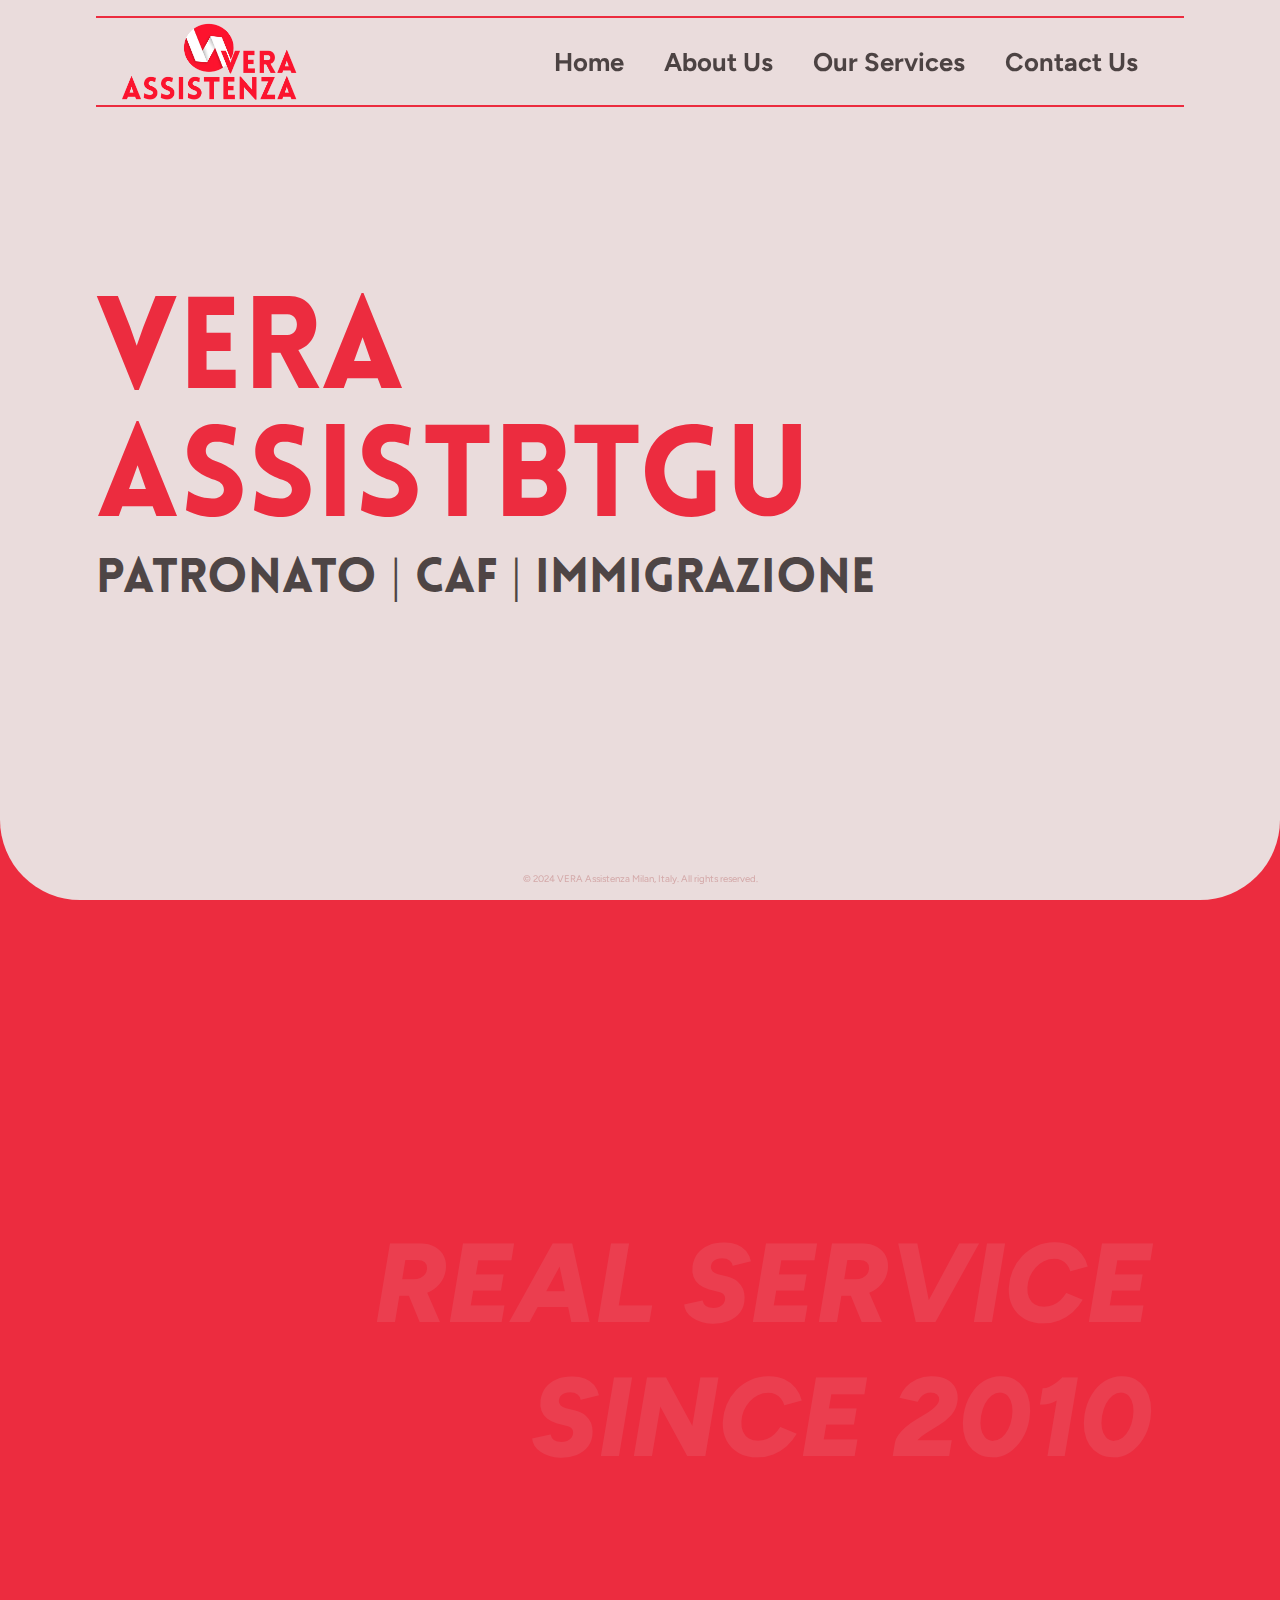
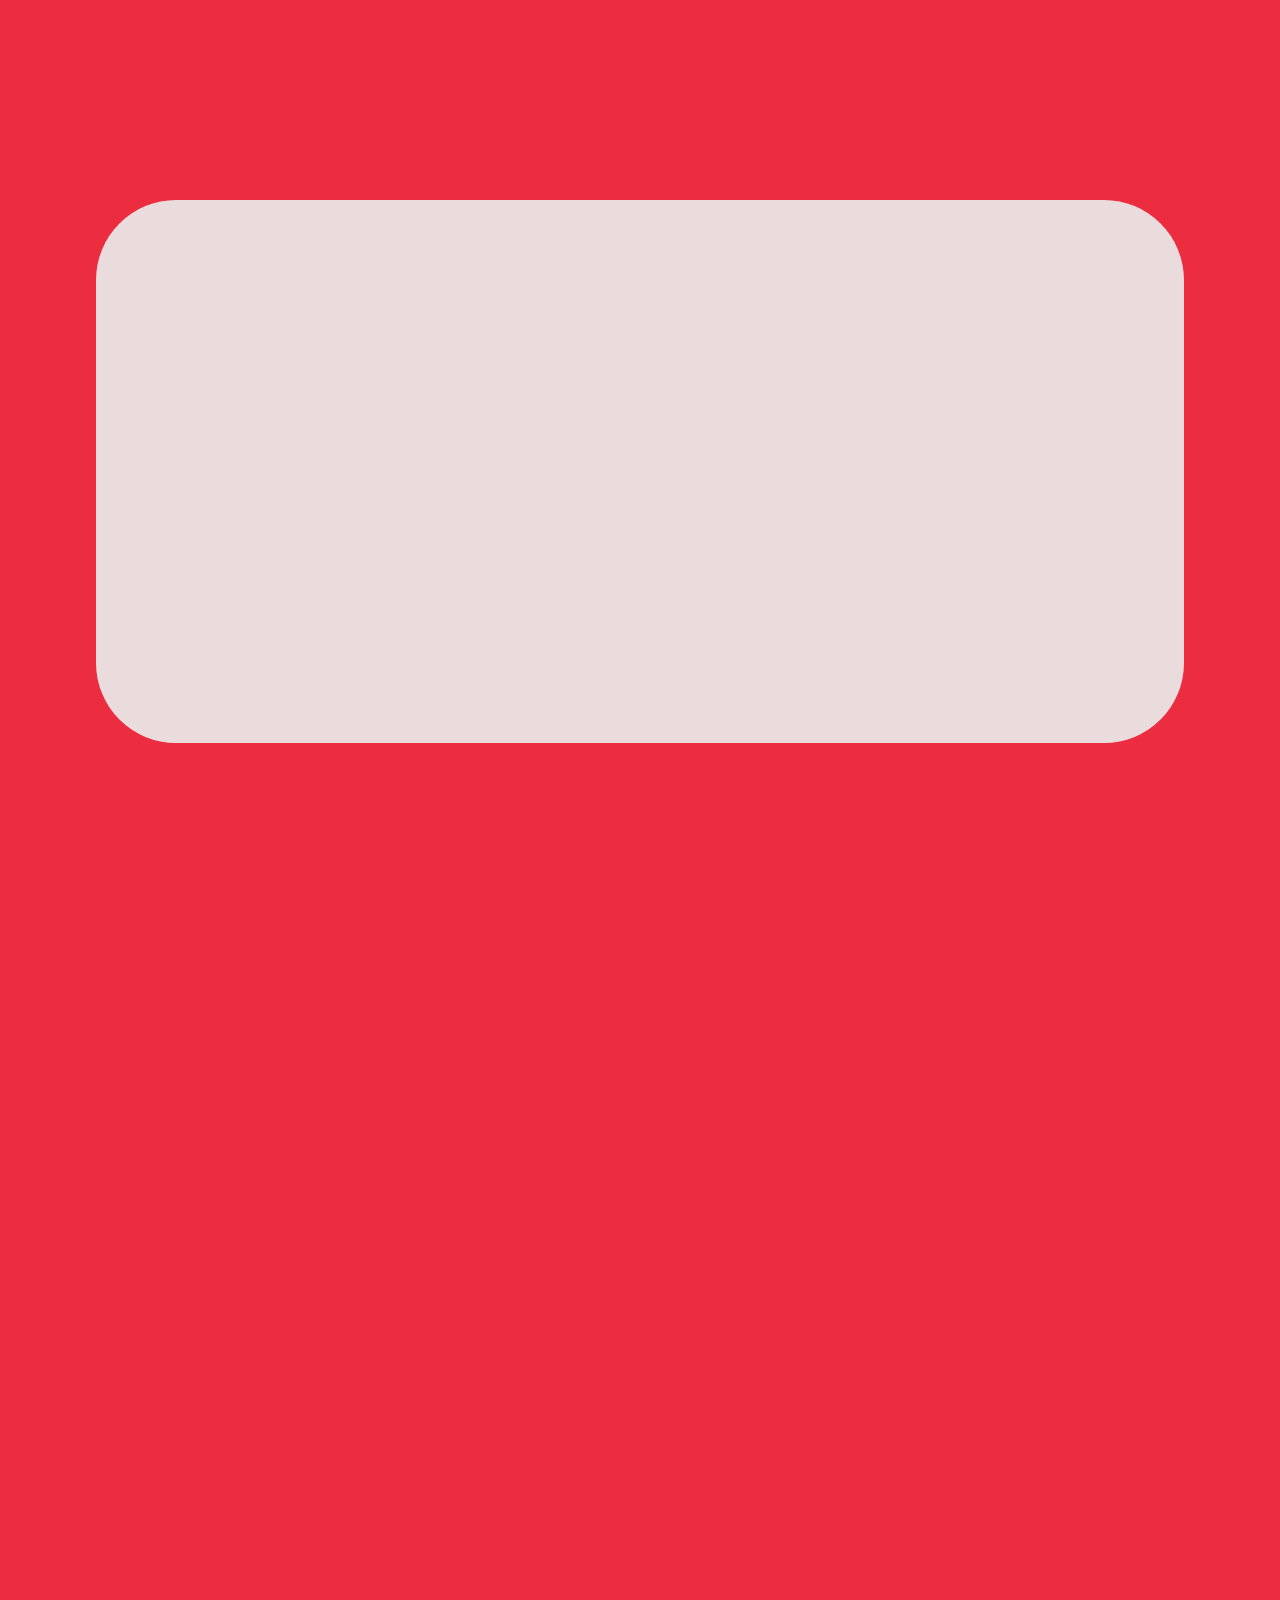
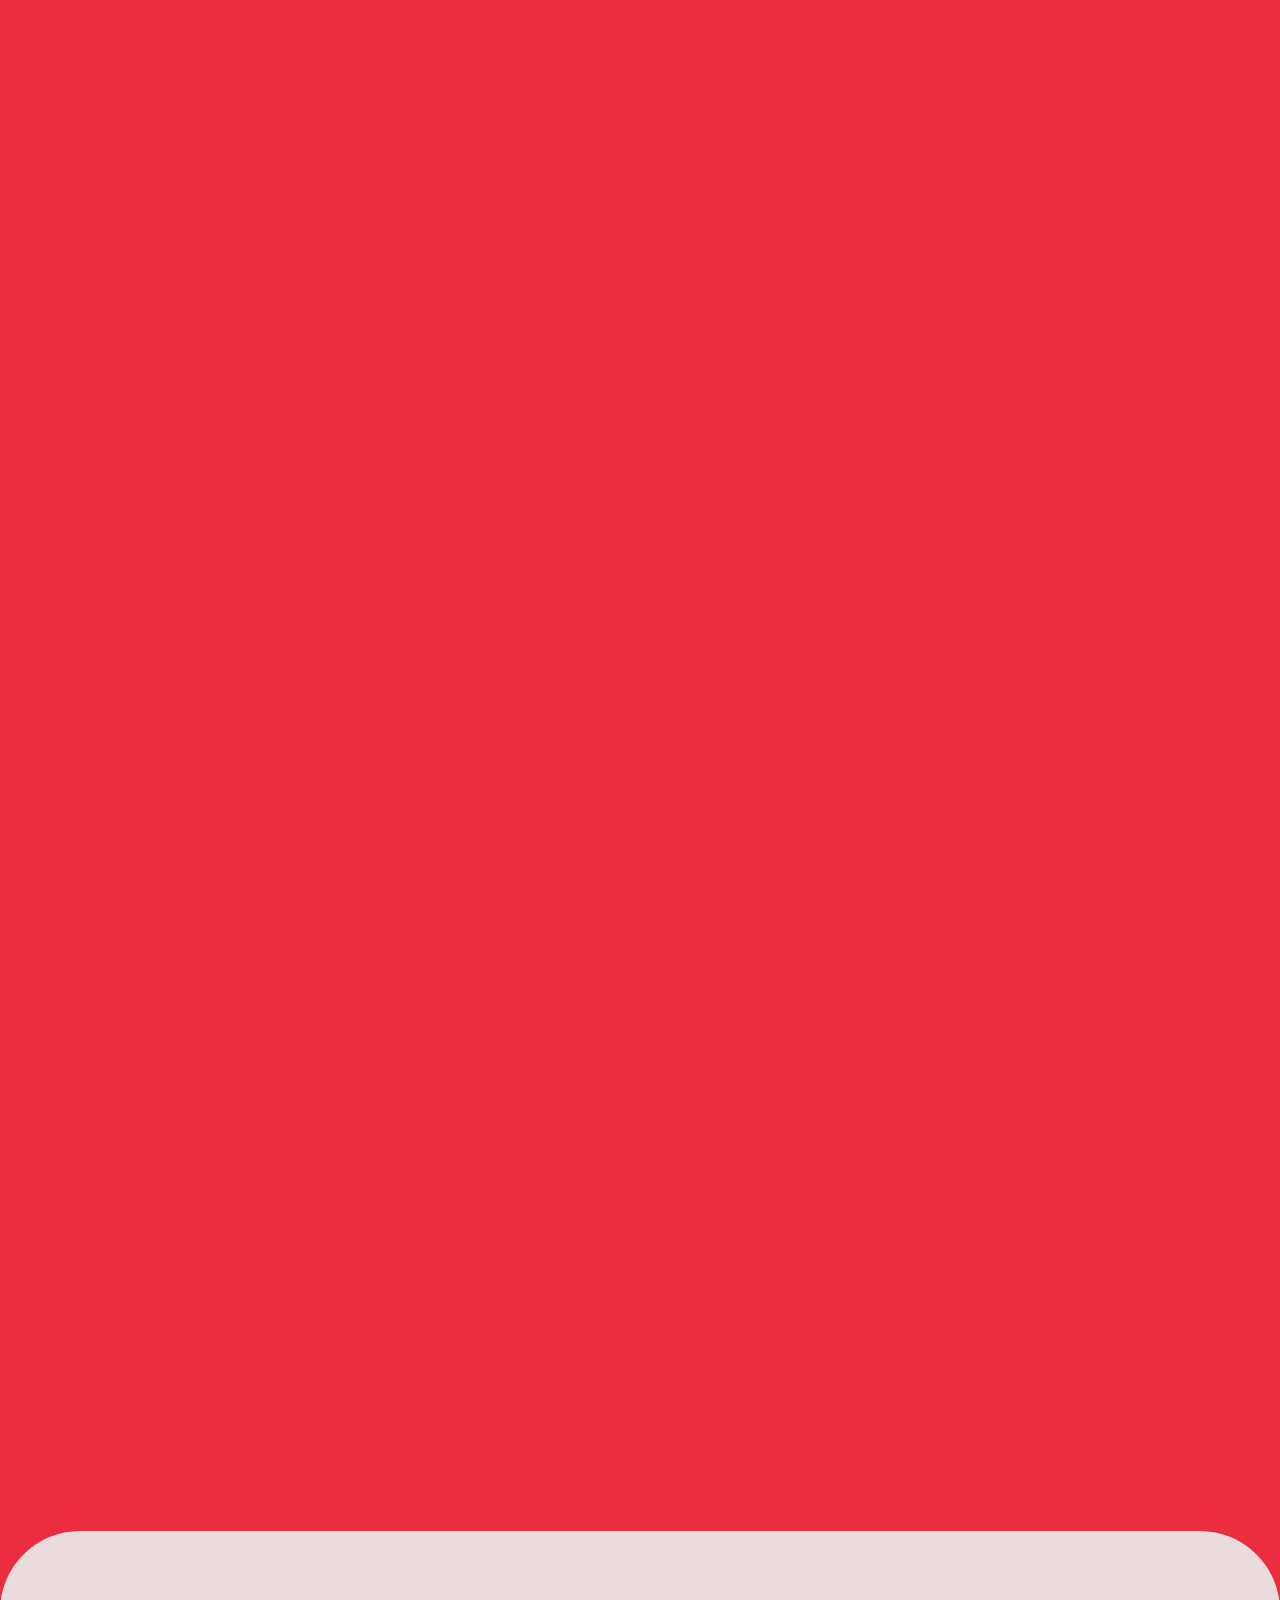
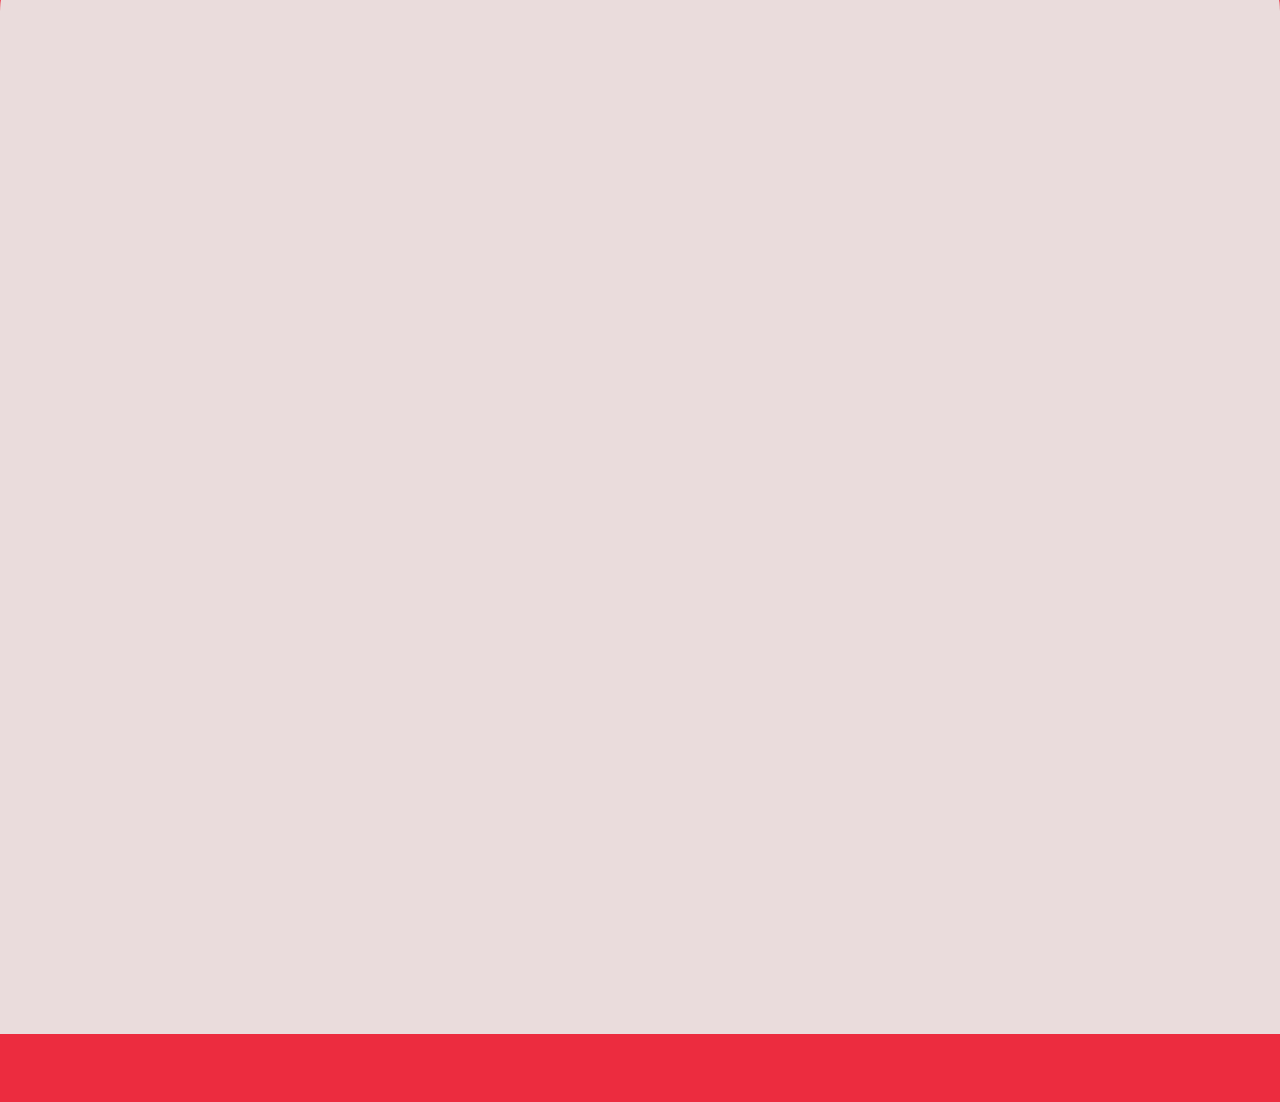
==== commit a3974535: "Changed the red color. Kinda." ====
--- a/index.html
+++ b/index.html
@@ -511,6 +511,12 @@
     </div>
     <!-- Services text end -->
 
+    <!-- Gallery start -->
+    <div class="gallery-container">
+        
+    </div>
+    <!-- Gallery end -->
+
     <!-- Contact Us start -->
     <div class="contact-container trigger" id="contact">
         <div class="contacts">
--- a/index.css
+++ b/index.css
@@ -131,8 +131,8 @@
 }
 
 :root {
-    --bg-color: #f80c24;
-    --main-red-faded: #f80c24f0;
+    --bg-color: #ec2c3f;
+    --main-red-faded: #ec2c3ff0;
     --pure-black: black;
     --text-color: #1a1313c2;
     --main-color: #eadcdc;
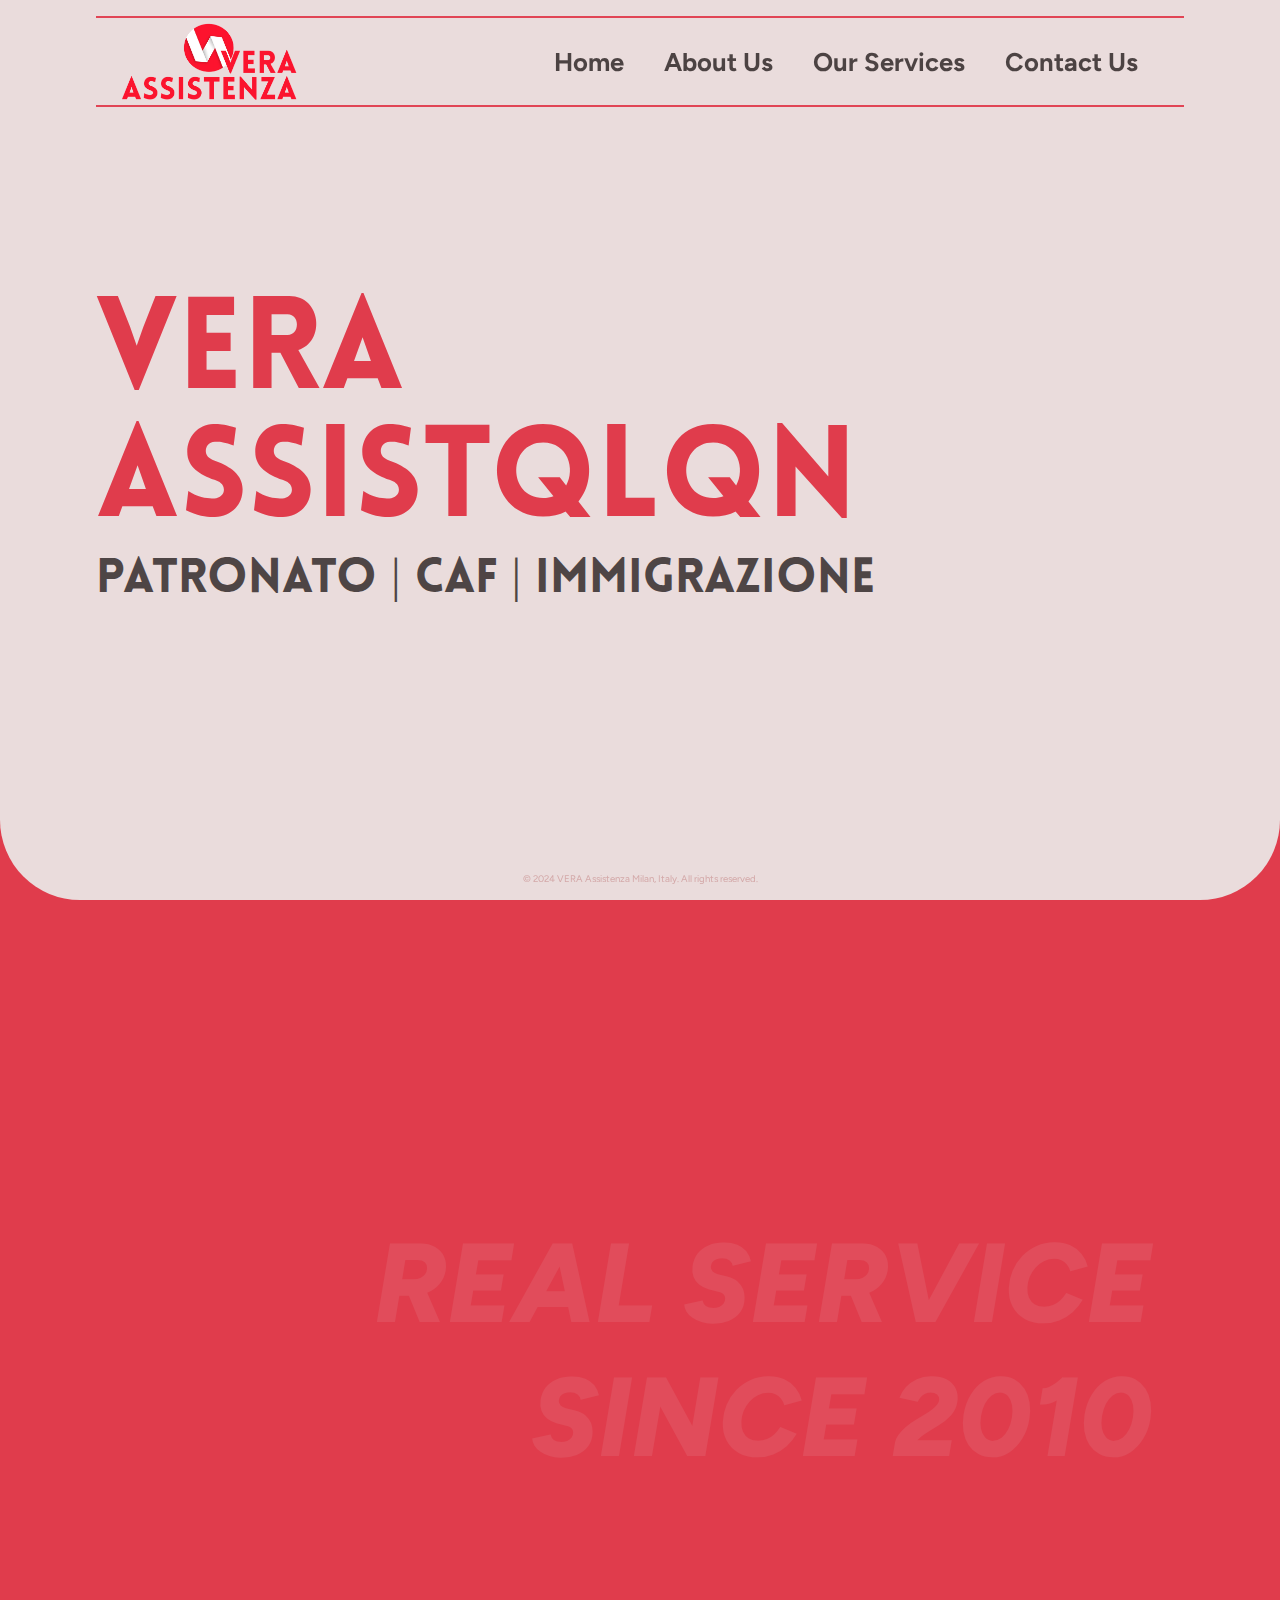
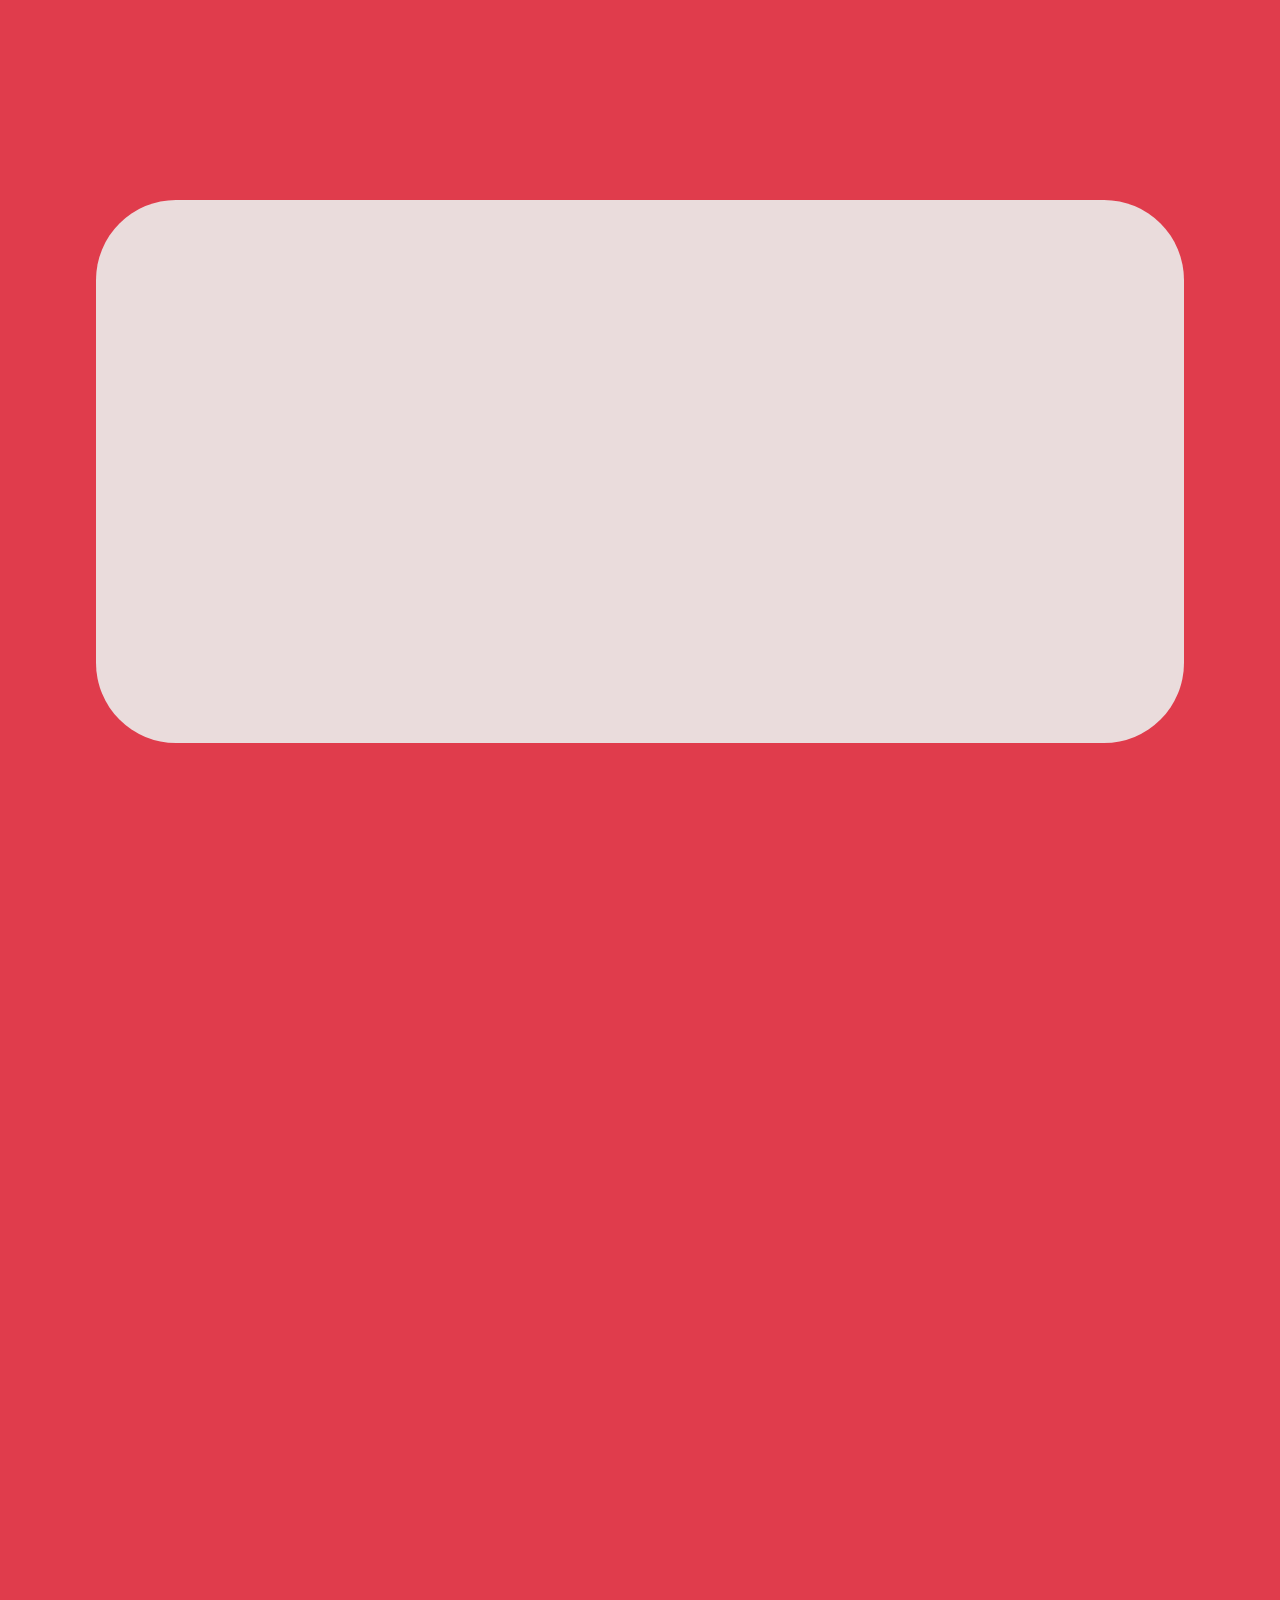
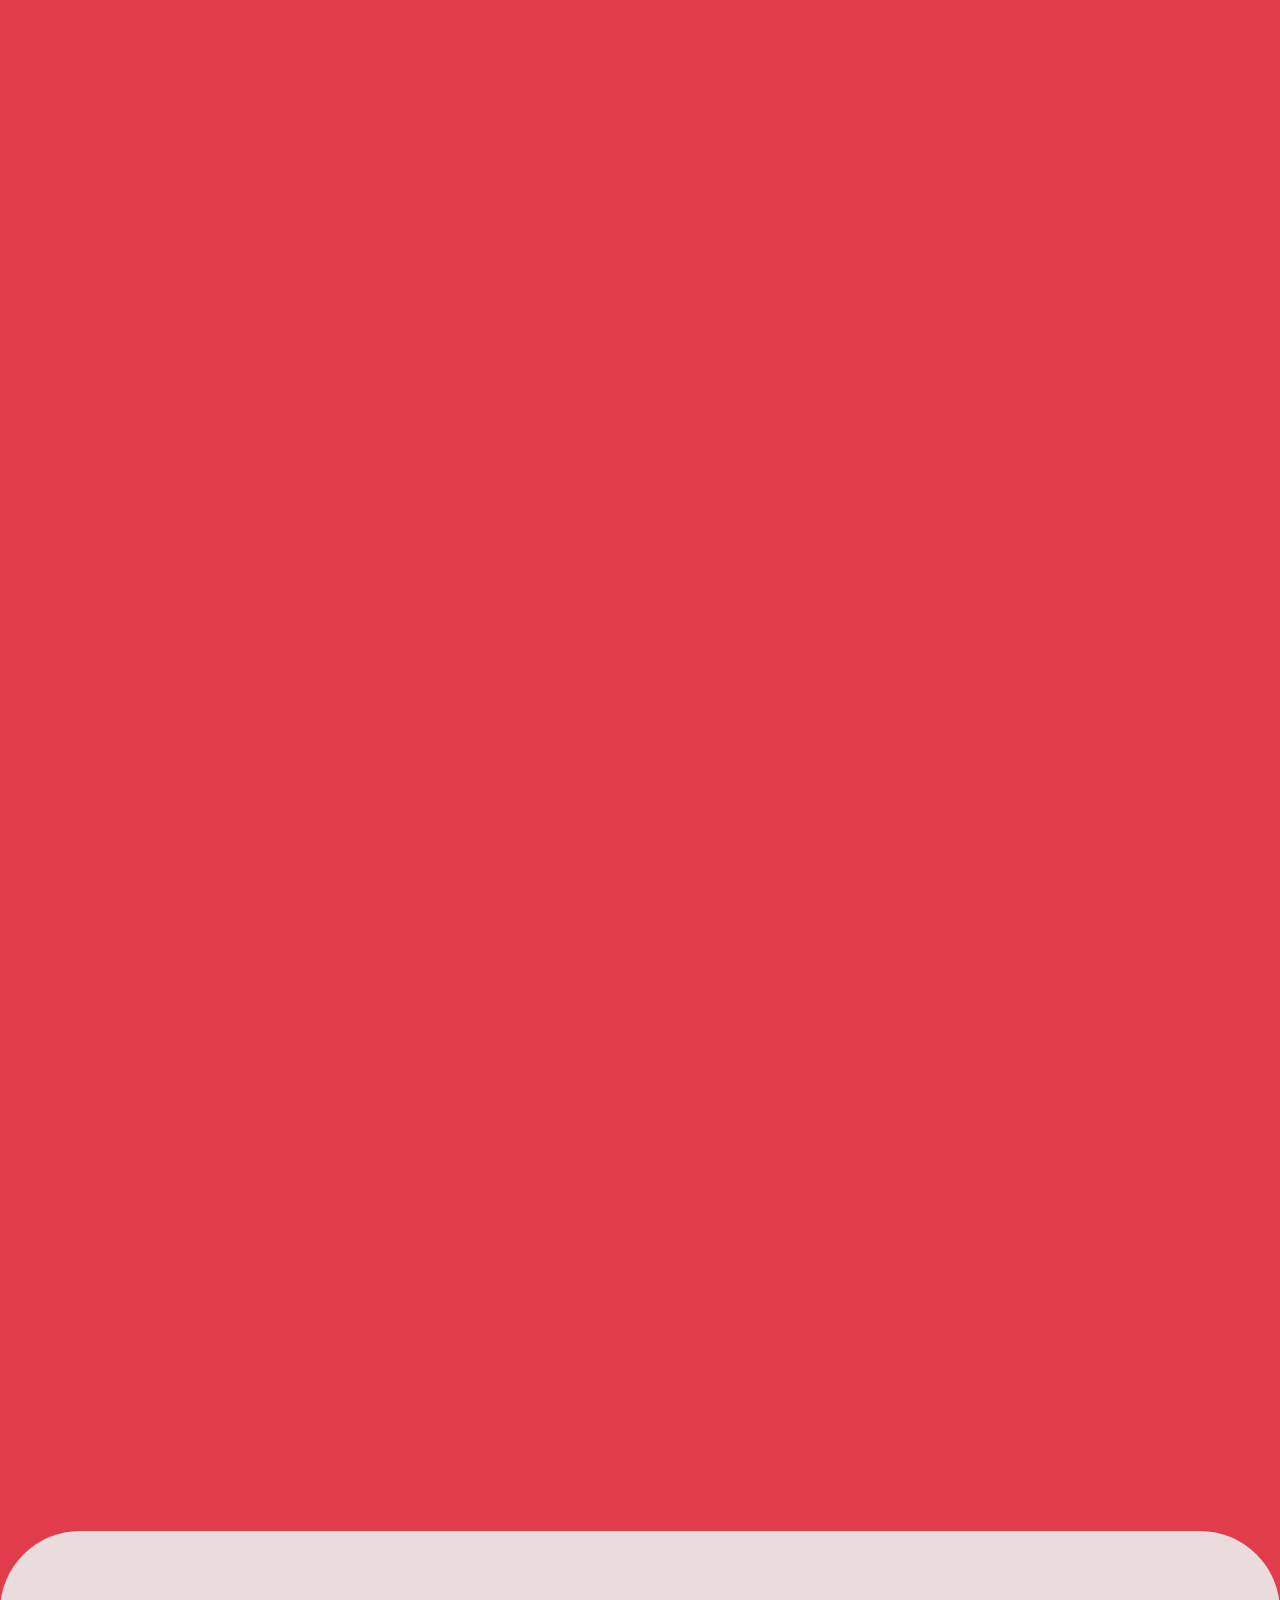
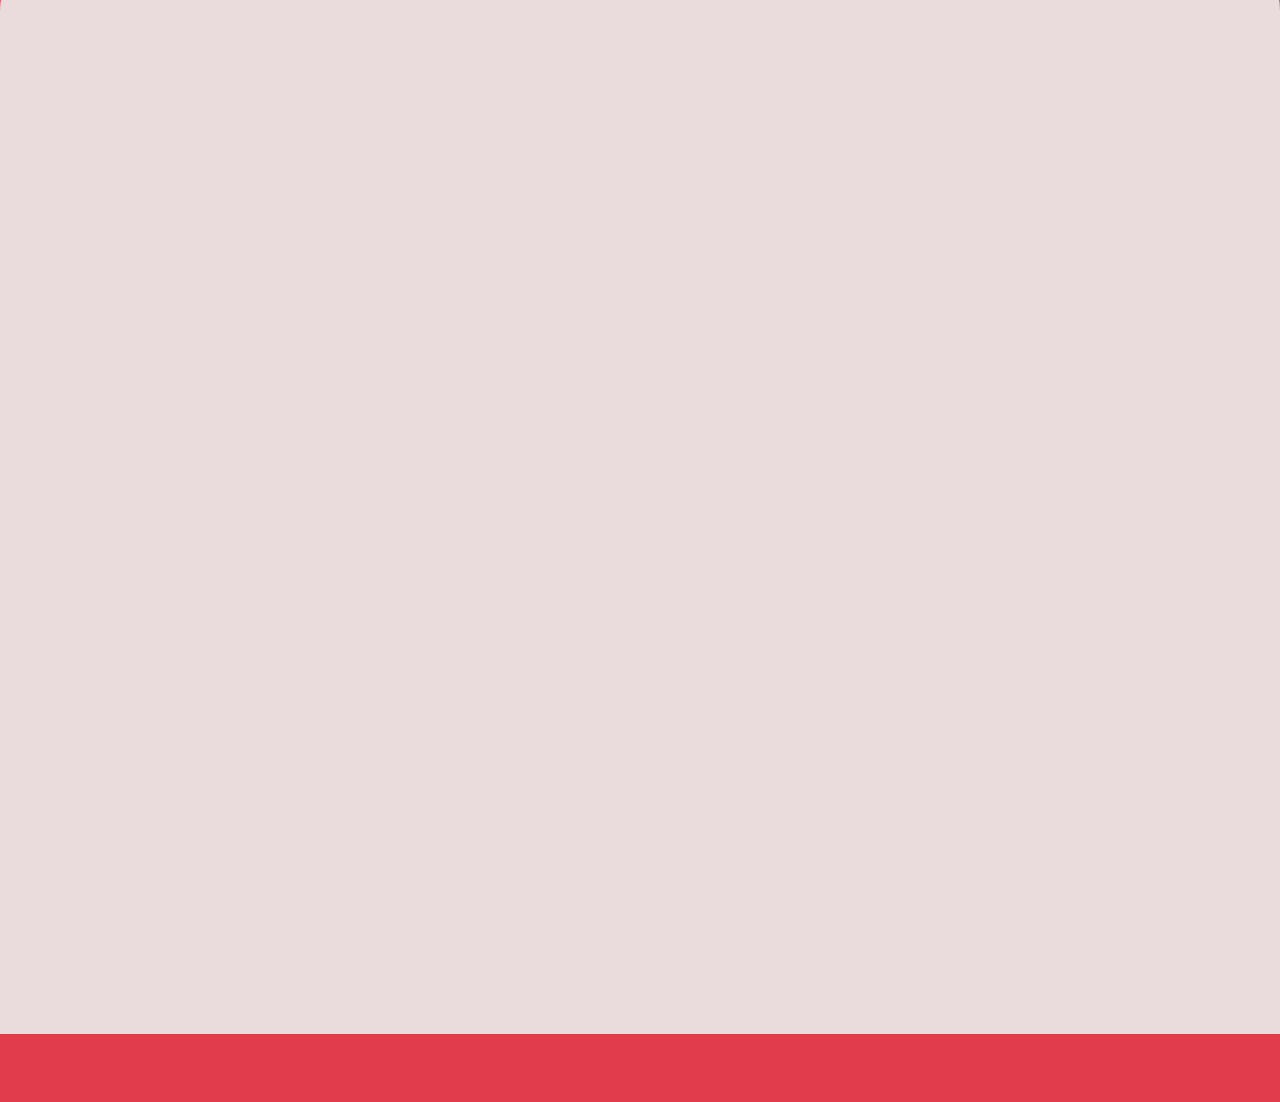
==== commit 2ae79c4a: "changed phone number" ====
--- a/index.html
+++ b/index.html
@@ -531,13 +531,13 @@
                 <div class="map-2 hidden">
                     <iframe src="https://www.google.com/maps/embed?pb=!1m18!1m12!1m3!1d2799.444090392323!2d9.21320067662891!3d45.4407064350054!2m3!1f0!2f0!3f0!3m2!1i1024!2i768!4f13.1!3m3!1m2!1s0x4786c436900108cf%3A0x29cd8bc13600db9a!2sACIS%20Brenta%20-%20Corvetto!5e0!3m2!1sit!2sit!4v1720523029704!5m2!1sit!2sit" width="400" height="300" style="border:0;" allowfullscreen="" loading="lazy" referrerpolicy="no-referrer-when-downgrade" class="maps"></iframe>
                     <p><strong>ACIS Brenta - Corvetto</strong></p>
-                    <p>3291621392</p>
+                    <p>0236756429/3758313774/3888552113</p>
                     <p>patronato.cafmi@gmail.com</p>
                 </div>
                 <div class="map-3 hidden">
                     <iframe src="https://www.google.com/maps/embed?pb=!1m18!1m12!1m3!1d89601.46645902345!2d9.126145822620815!3d45.42857754187486!2m3!1f0!2f0!3f0!3m2!1i1024!2i768!4f13.1!3m3!1m2!1s0x4786c102c7d7d057%3A0x155bc9a81e73f5c9!2sVERA%20Assistenza%20%7C%20Kabayan%20central!5e0!3m2!1sit!2sit!4v1720539865695!5m2!1sit!2sit" width="400" height="300" style="border:0;" allowfullscreen="" loading="lazy" referrerpolicy="no-referrer-when-downgrade" class="maps"></iframe>
                     <p><strong>VERA Assistenza | Kabayan Central</strong></p>
-                    <p>0236756429/388855213</p>
+                    <p>3291621392</p>
                     <p>patronato.cafmi@gmail.com</p>
                 </div>
             </div>
--- a/index.css
+++ b/index.css
@@ -103,6 +103,23 @@
     to {
         opacity: 1;
         transform: translateX(0);
+    }
+}
+
+@keyframes translateZ {
+    0% {
+        opacity: 0;
+        transform: translateZ(-100%);
+    }
+
+    80% {
+        opacity: 0.1;
+        transform: translateY(100%);
+    }
+
+    100% {
+        opacity: 1;
+        transform: translateY(0);
     }
 }
 
@@ -131,8 +148,8 @@
 }
 
 :root {
-    --bg-color: #ec2c3f;
-    --main-red-faded: #ec2c3ff0;
+    --bg-color: #e03c4c;
+    --main-red-faded: #e03c4cf0;
     --pure-black: black;
     --text-color: #1a1313c2;
     --main-color: #eadcdc;
@@ -176,8 +193,8 @@
     background: transparent;
     padding: 15px 5%;
     transition: all 0.5s ease;
-    border-top: 2px solid var(--bg-color);
-    border-bottom: 2px solid var(--bg-color);
+    border-top: 2px solid var(--main-red-faded);
+    border-bottom: 2px solid var(--main-red-faded);
 }
 
 .header--hidden {
@@ -1037,7 +1054,7 @@
 
 .show-box {
     opacity: 1;
-    animation: slideInFromLeft 0.75s linear;
+    animation: translateZ 0.75s linear;
 }
 /* Extras: scroll animations end */
 
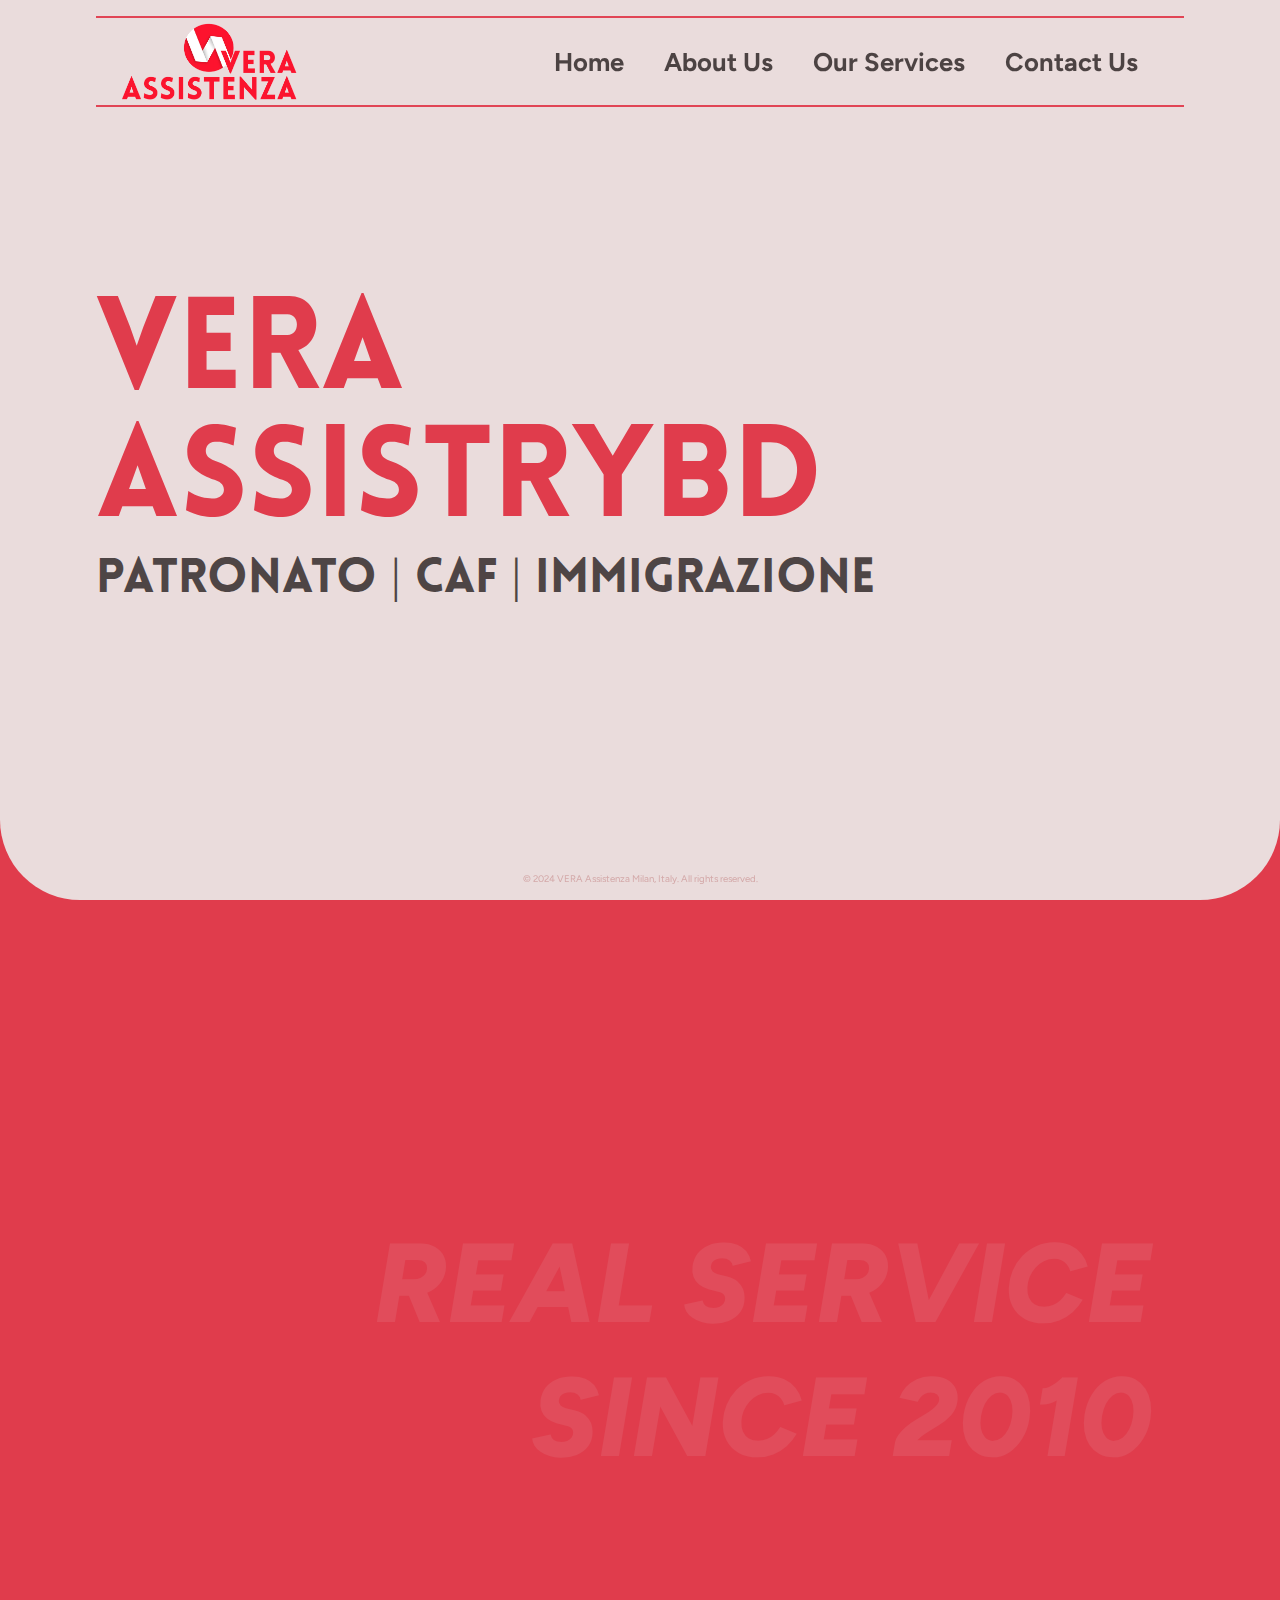
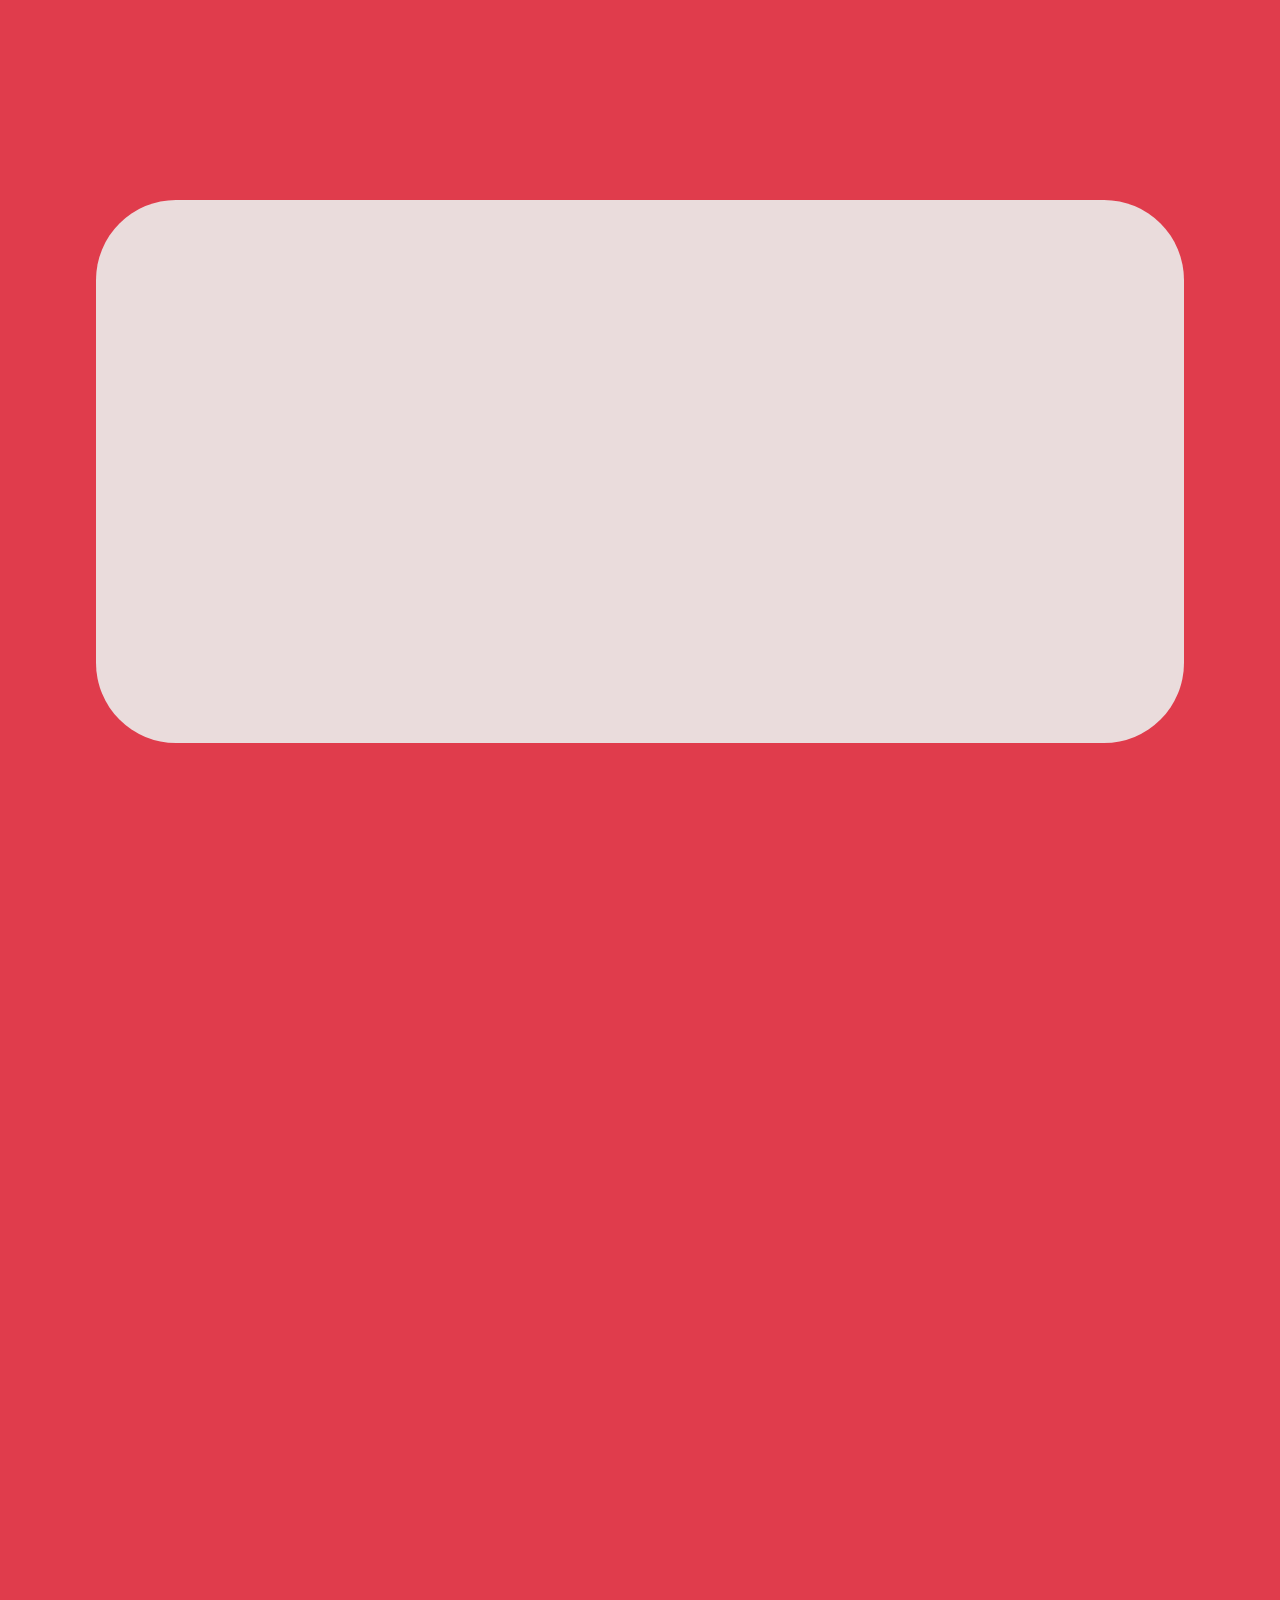
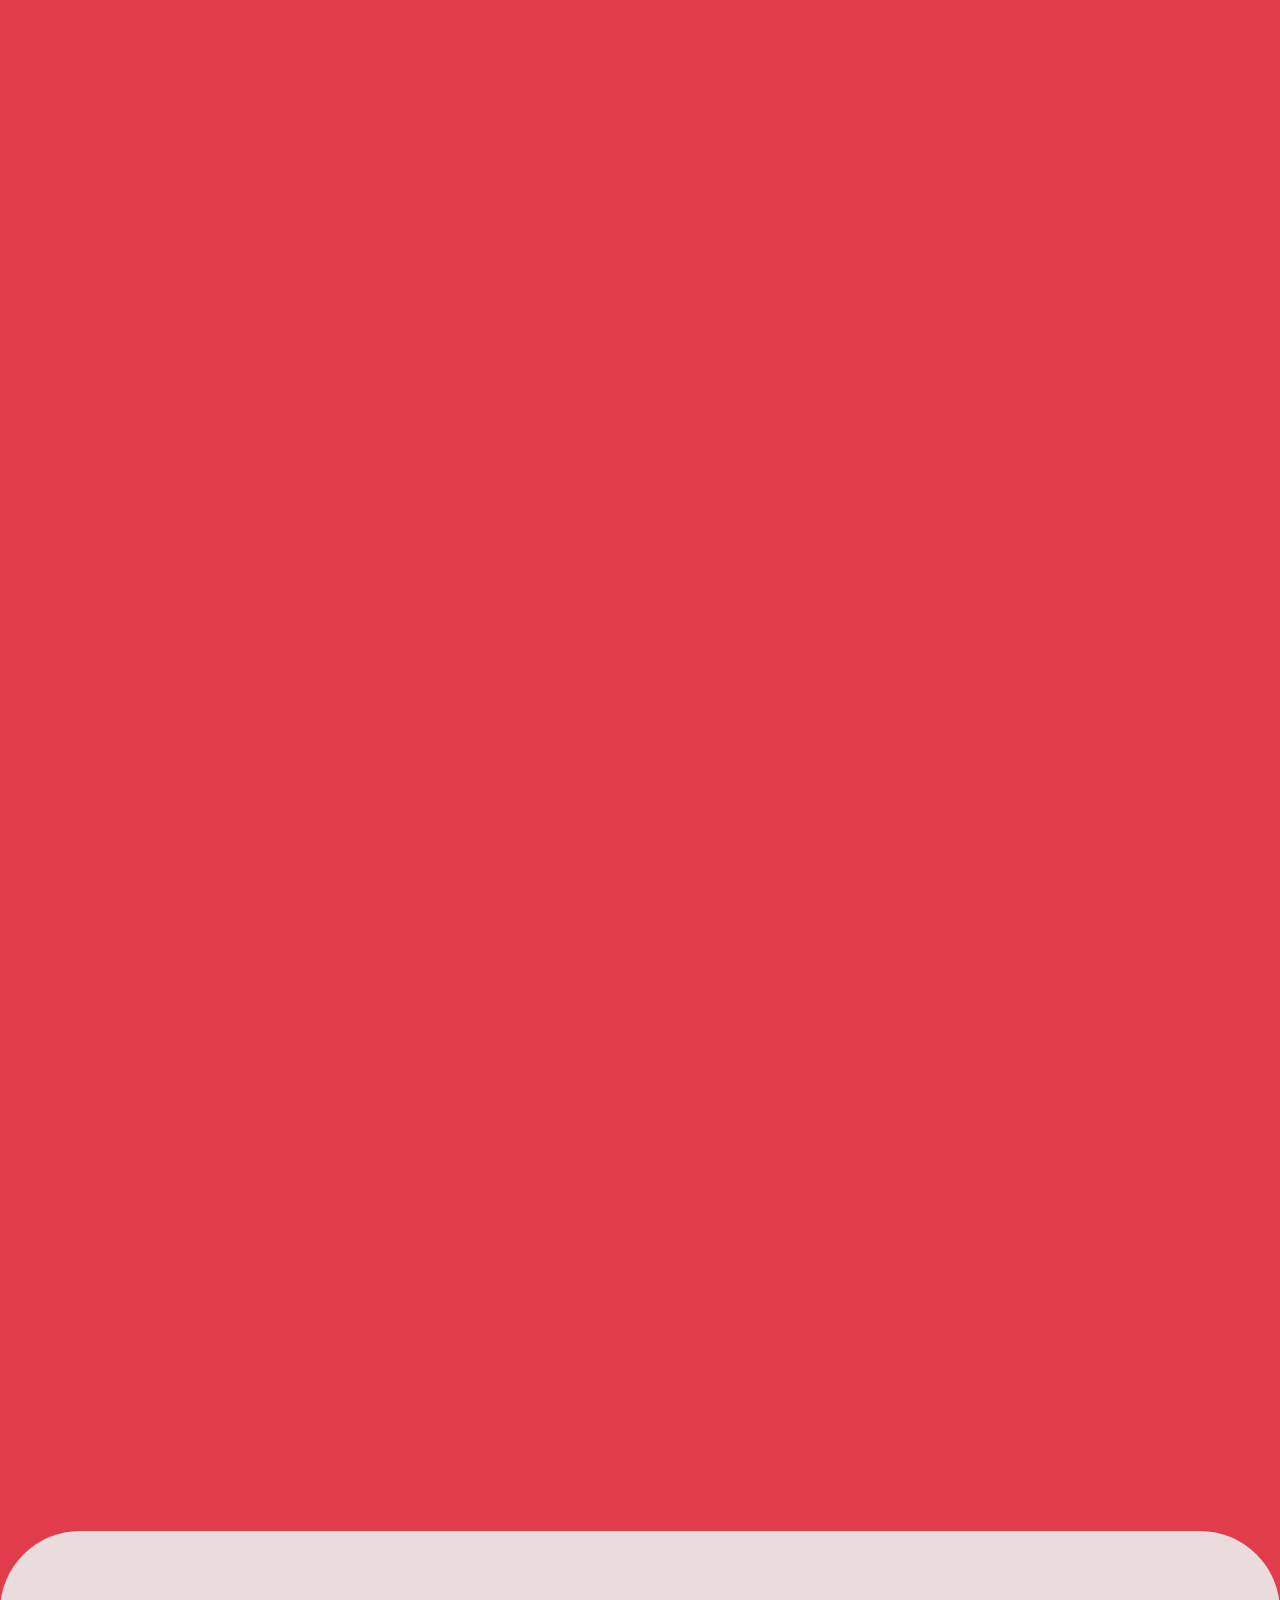
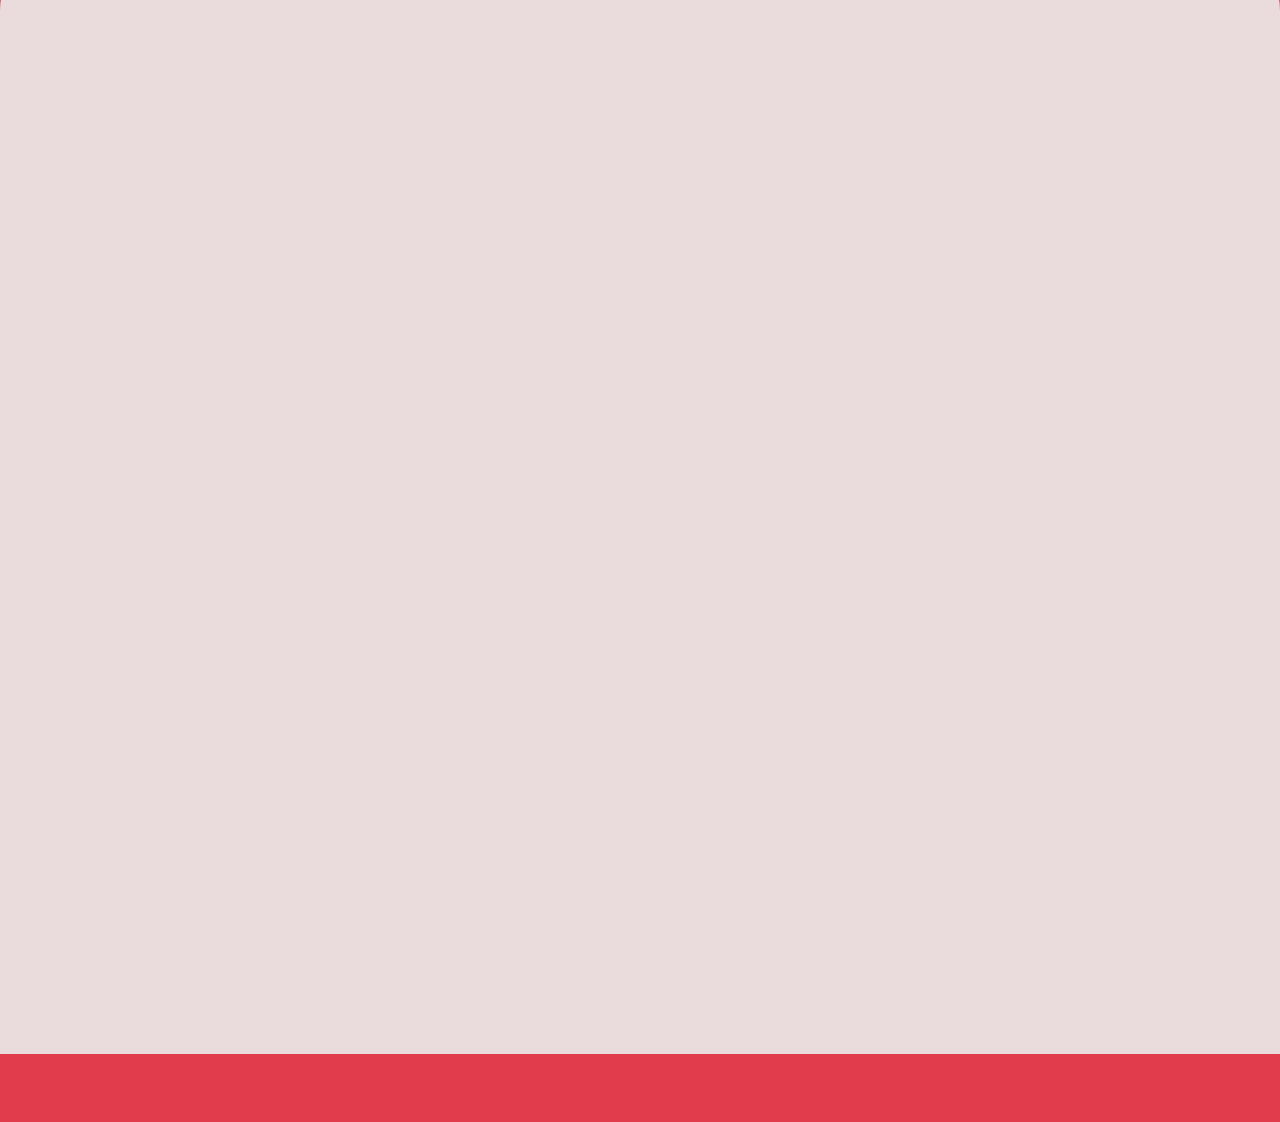
==== commit 3b2a8b13: "added whatsapp icon for Brenta" ====
--- a/index.html
+++ b/index.html
@@ -525,18 +525,21 @@
                 <div class="map-1 hidden">
                     <iframe src="https://www.google.com/maps/embed?pb=!1m18!1m12!1m3!1d2797.266160622897!2d9.214982076630802!3d45.484584732077835!2m3!1f0!2f0!3f0!3m2!1i1024!2i768!4f13.1!3m3!1m2!1s0x4786c6e6240e8369%3A0x49538d4012b45d00!2sPatronato%20CsC%20-%20Vera%20Assistenza!5e0!3m2!1sit!2sit!4v1720522931462!5m2!1sit!2sit" width="400" height="300" style="border:0;" allowfullscreen="" loading="lazy" referrerpolicy="no-referrer-when-downgrade" class="maps"></iframe>
                     <p><strong>Patronato CsC - VERA Assistenza</strong></p>
+                    <!-- <a class="social-icons" href="https://wa.me/message/GIRW2VYJICNMD1?src=qr" target="_blank"><img src="assets/png/whatsappicon.png" alt="WhatsApp Icon"></a> -->
                     <p>0236524234/3247426685</p>
                     <p>patronato.cafmi@gmail.com</p>
                 </div>
                 <div class="map-2 hidden">
                     <iframe src="https://www.google.com/maps/embed?pb=!1m18!1m12!1m3!1d2799.444090392323!2d9.21320067662891!3d45.4407064350054!2m3!1f0!2f0!3f0!3m2!1i1024!2i768!4f13.1!3m3!1m2!1s0x4786c436900108cf%3A0x29cd8bc13600db9a!2sACIS%20Brenta%20-%20Corvetto!5e0!3m2!1sit!2sit!4v1720523029704!5m2!1sit!2sit" width="400" height="300" style="border:0;" allowfullscreen="" loading="lazy" referrerpolicy="no-referrer-when-downgrade" class="maps"></iframe>
                     <p><strong>ACIS Brenta - Corvetto</strong></p>
+                    <a class="social-icons" href="https://wa.me/message/GIRW2VYJICNMD1?src=qr" target="_blank"><img src="assets/png/whatsappicon.png" alt="WhatsApp Icon"></a>
                     <p>0236756429/3758313774/3888552113</p>
                     <p>patronato.cafmi@gmail.com</p>
                 </div>
                 <div class="map-3 hidden">
                     <iframe src="https://www.google.com/maps/embed?pb=!1m18!1m12!1m3!1d89601.46645902345!2d9.126145822620815!3d45.42857754187486!2m3!1f0!2f0!3f0!3m2!1i1024!2i768!4f13.1!3m3!1m2!1s0x4786c102c7d7d057%3A0x155bc9a81e73f5c9!2sVERA%20Assistenza%20%7C%20Kabayan%20central!5e0!3m2!1sit!2sit!4v1720539865695!5m2!1sit!2sit" width="400" height="300" style="border:0;" allowfullscreen="" loading="lazy" referrerpolicy="no-referrer-when-downgrade" class="maps"></iframe>
                     <p><strong>VERA Assistenza | Kabayan Central</strong></p>
+                    <!-- <a class="social-icons" href="https://wa.me/message/GIRW2VYJICNMD1?src=qr" target="_blank"><img src="assets/png/whatsappicon.png" alt="WhatsApp Icon"></a> -->
                     <p>3291621392</p>
                     <p>patronato.cafmi@gmail.com</p>
                 </div>
--- a/index.css
+++ b/index.css
@@ -679,6 +679,13 @@
     margin: 0 10px;
 }
 
+.social-icons img {
+    opacity: 0.8;
+    width: 1rem;
+    height: 1rem;
+    color: var(--bg-color);
+}
+
 .social-icons a img:hover {
     transform: scale(1.5);
 }
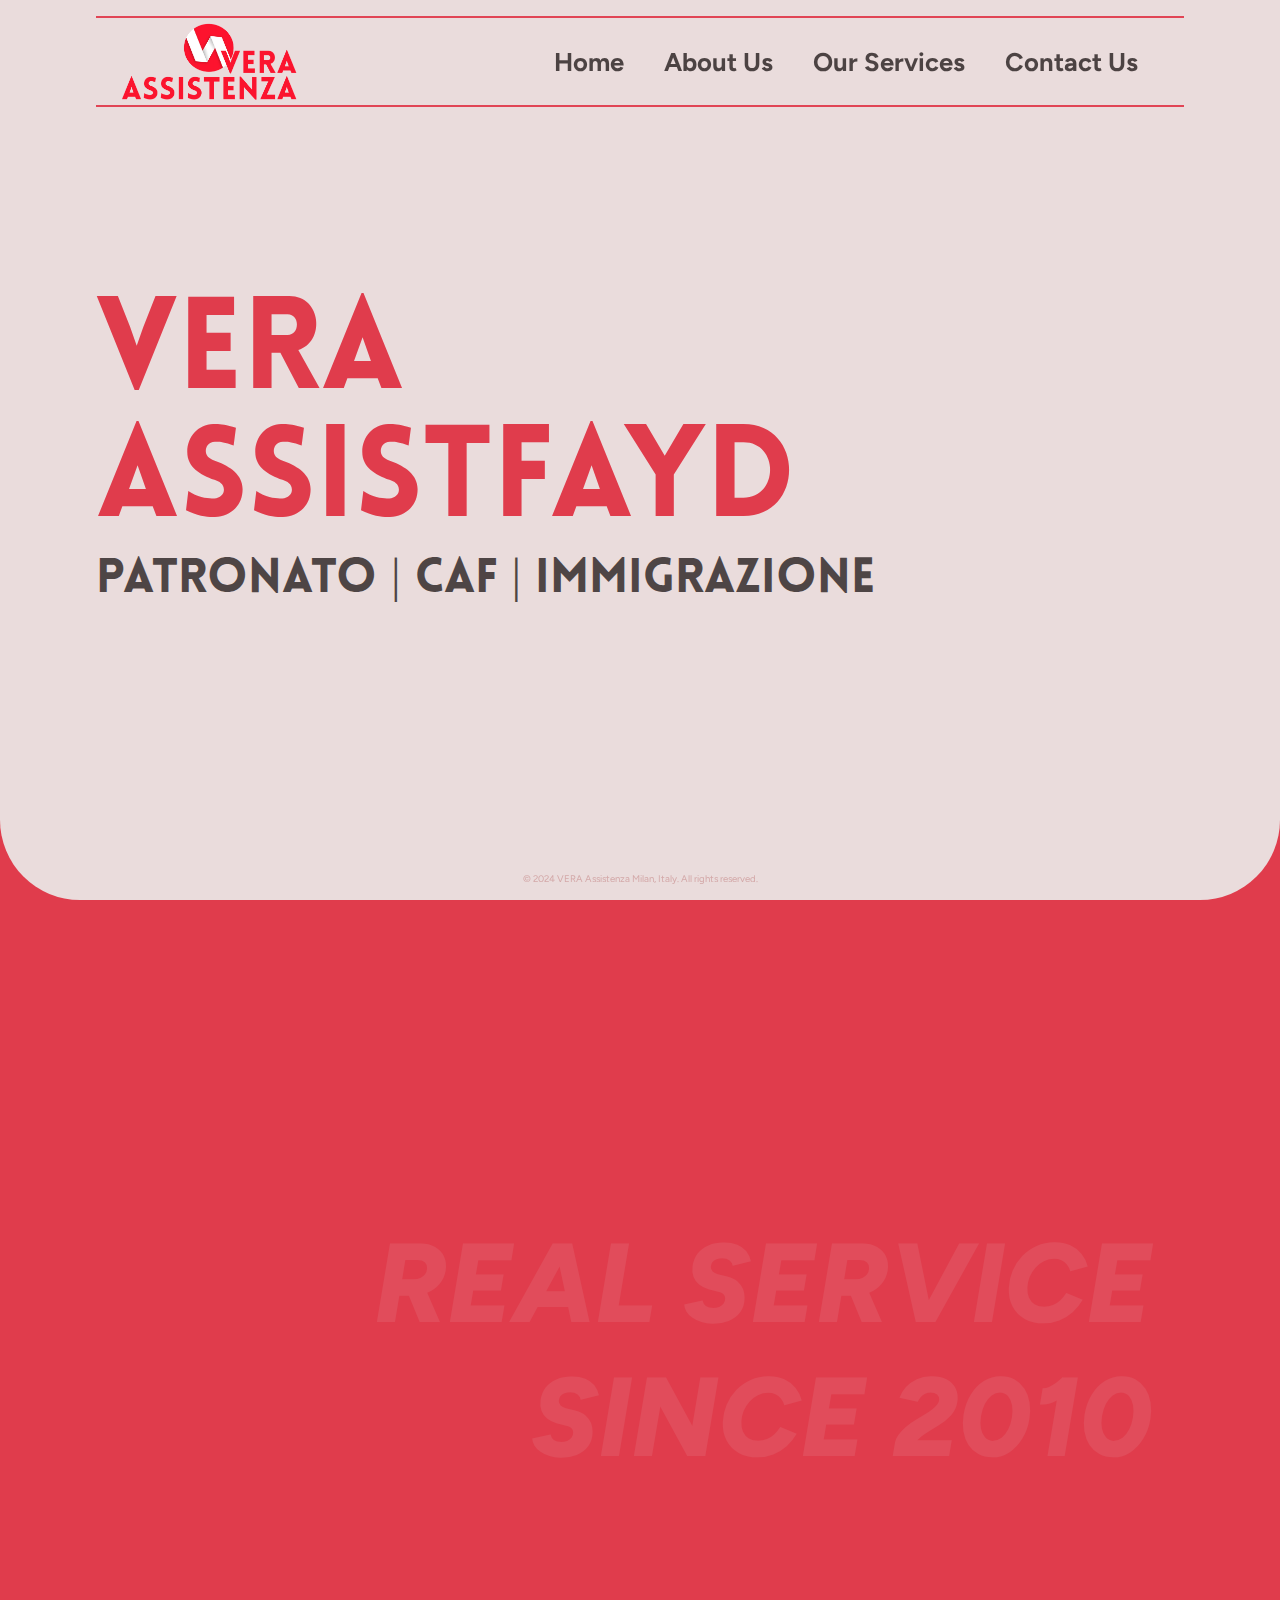
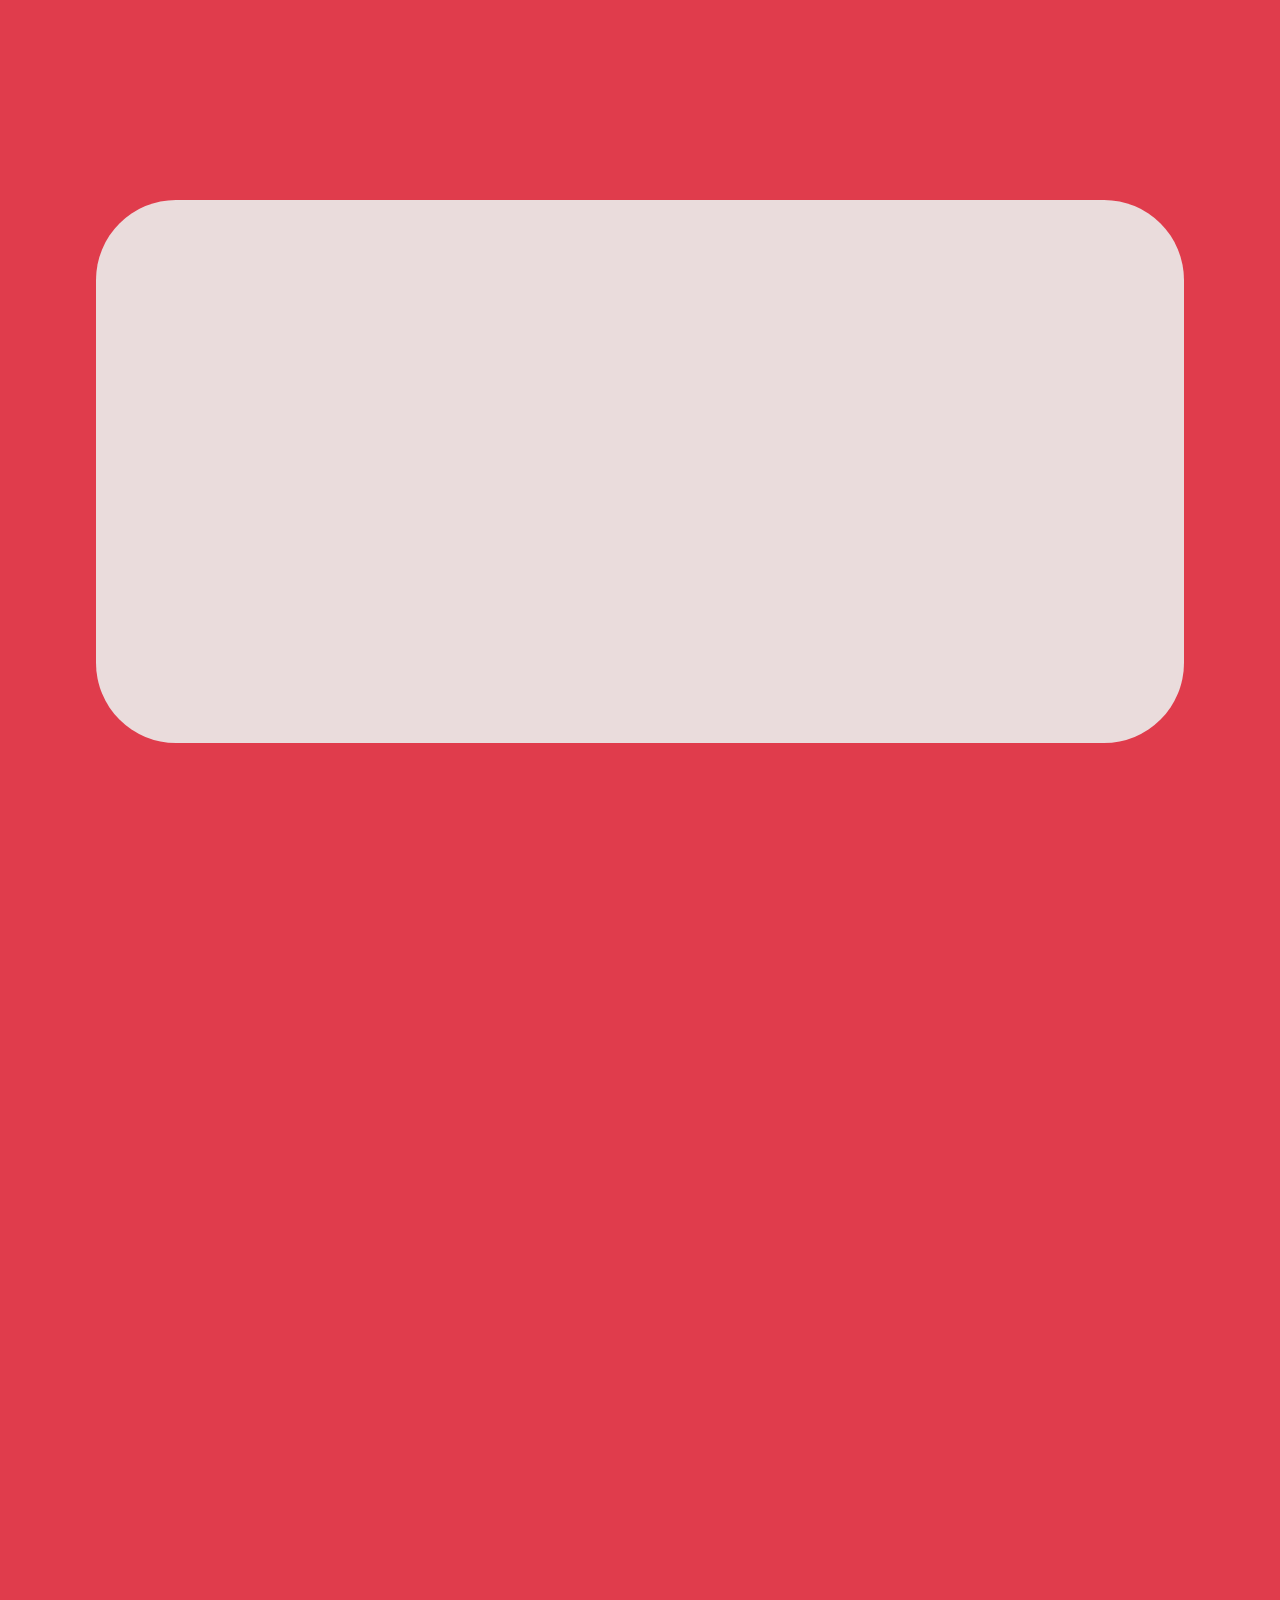
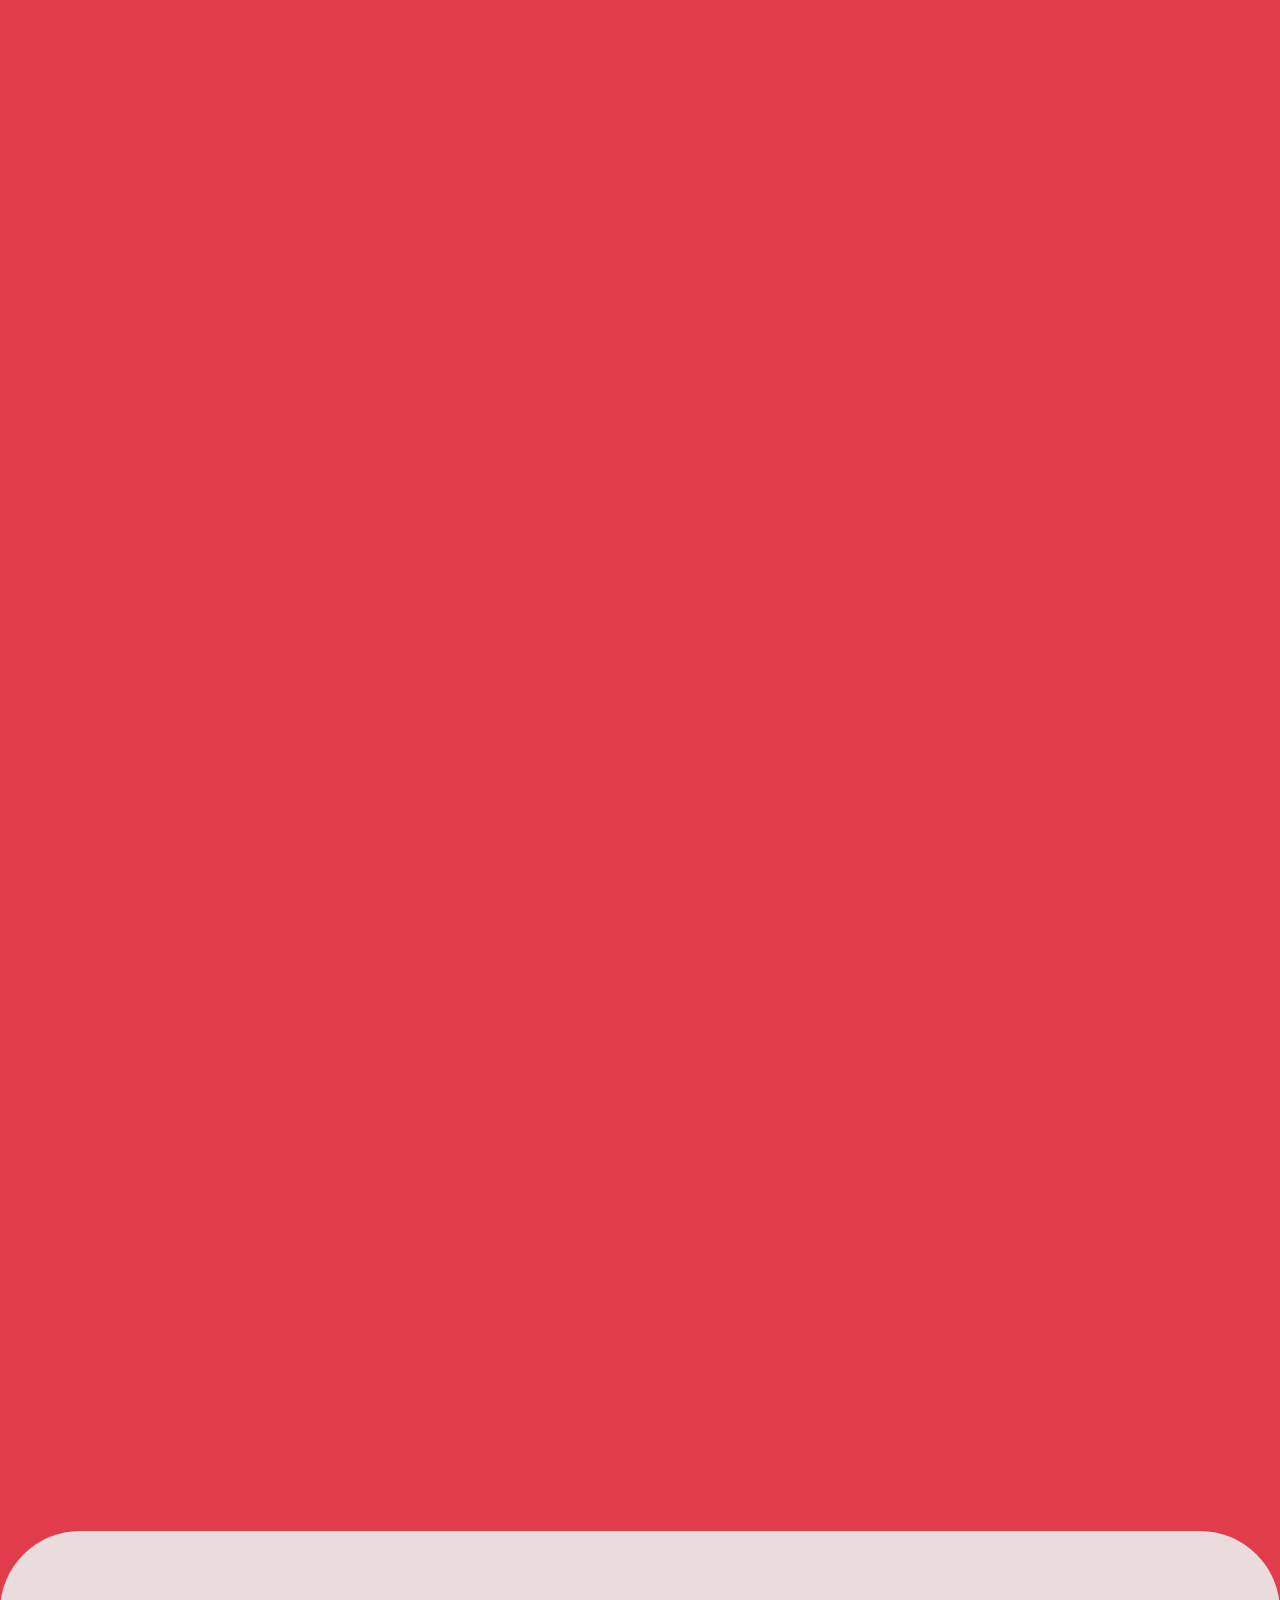
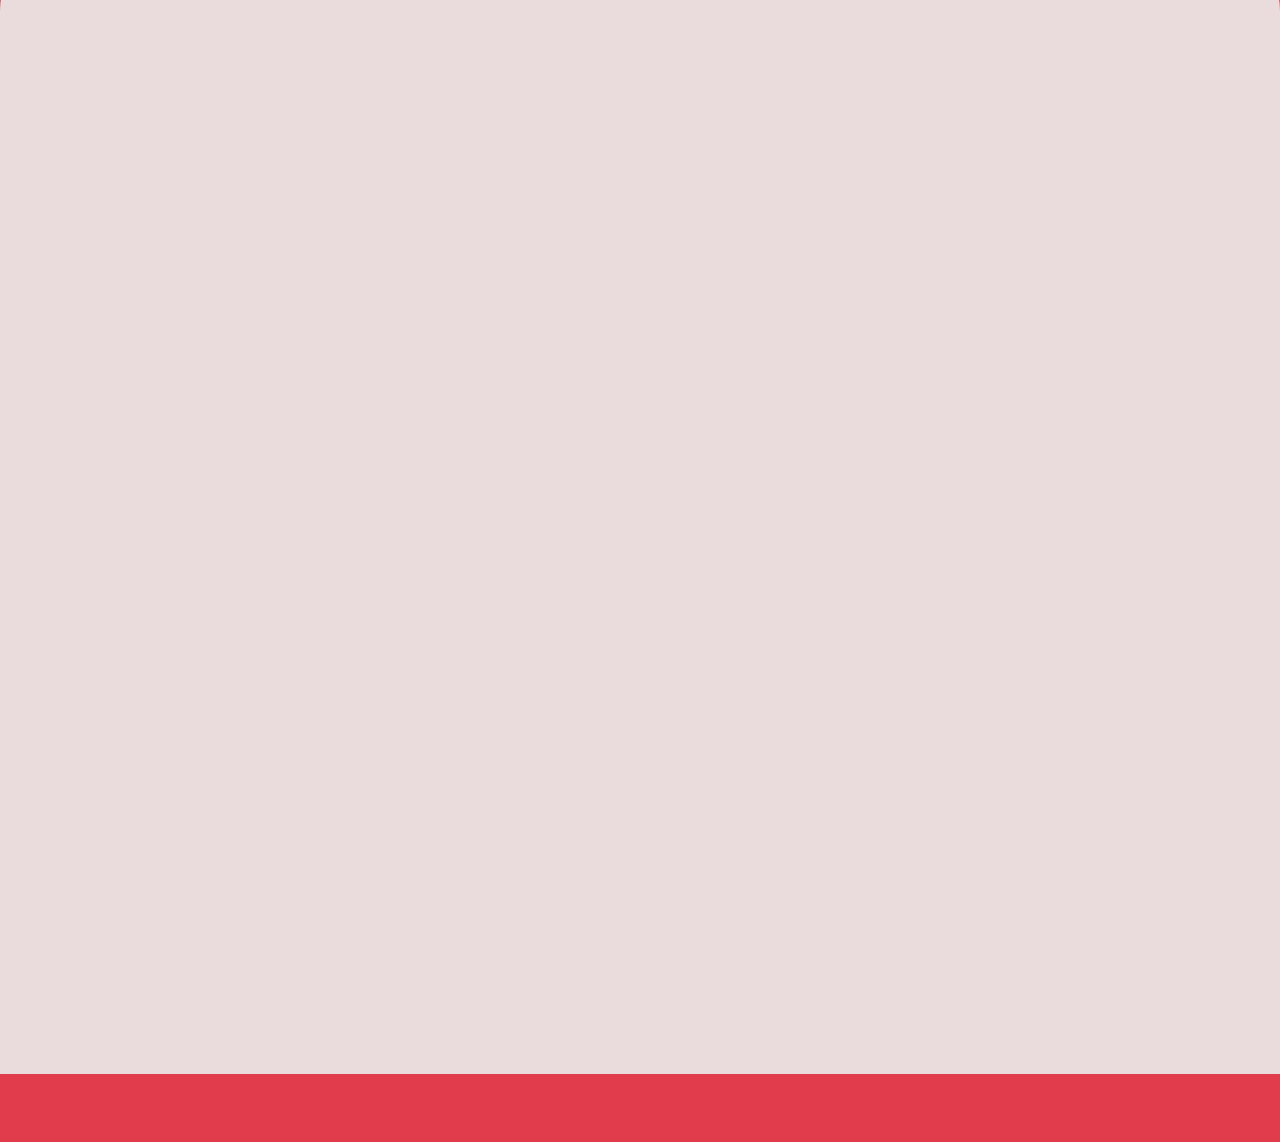
==== commit b1d20754: "put the wa icons on the other maps" ====
--- a/index.html
+++ b/index.html
@@ -525,7 +525,7 @@
                 <div class="map-1 hidden">
                     <iframe src="https://www.google.com/maps/embed?pb=!1m18!1m12!1m3!1d2797.266160622897!2d9.214982076630802!3d45.484584732077835!2m3!1f0!2f0!3f0!3m2!1i1024!2i768!4f13.1!3m3!1m2!1s0x4786c6e6240e8369%3A0x49538d4012b45d00!2sPatronato%20CsC%20-%20Vera%20Assistenza!5e0!3m2!1sit!2sit!4v1720522931462!5m2!1sit!2sit" width="400" height="300" style="border:0;" allowfullscreen="" loading="lazy" referrerpolicy="no-referrer-when-downgrade" class="maps"></iframe>
                     <p><strong>Patronato CsC - VERA Assistenza</strong></p>
-                    <!-- <a class="social-icons" href="https://wa.me/message/GIRW2VYJICNMD1?src=qr" target="_blank"><img src="assets/png/whatsappicon.png" alt="WhatsApp Icon"></a> -->
+                    <a class="social-icons" href="" target="_blank"><img src="assets/png/whatsappicon.png" alt="WhatsApp Icon"></a>
                     <p>0236524234/3247426685</p>
                     <p>patronato.cafmi@gmail.com</p>
                 </div>
@@ -539,7 +539,7 @@
                 <div class="map-3 hidden">
                     <iframe src="https://www.google.com/maps/embed?pb=!1m18!1m12!1m3!1d89601.46645902345!2d9.126145822620815!3d45.42857754187486!2m3!1f0!2f0!3f0!3m2!1i1024!2i768!4f13.1!3m3!1m2!1s0x4786c102c7d7d057%3A0x155bc9a81e73f5c9!2sVERA%20Assistenza%20%7C%20Kabayan%20central!5e0!3m2!1sit!2sit!4v1720539865695!5m2!1sit!2sit" width="400" height="300" style="border:0;" allowfullscreen="" loading="lazy" referrerpolicy="no-referrer-when-downgrade" class="maps"></iframe>
                     <p><strong>VERA Assistenza | Kabayan Central</strong></p>
-                    <!-- <a class="social-icons" href="https://wa.me/message/GIRW2VYJICNMD1?src=qr" target="_blank"><img src="assets/png/whatsappicon.png" alt="WhatsApp Icon"></a> -->
+                    <a class="social-icons" href="" target="_blank"><img src="assets/png/whatsappicon.png" alt="WhatsApp Icon"></a>
                     <p>3291621392</p>
                     <p>patronato.cafmi@gmail.com</p>
                 </div>
--- a/index.css
+++ b/index.css
@@ -114,12 +114,12 @@
 
     80% {
         opacity: 0.1;
-        transform: translateY(100%);
+        transform: translateZ(100%);
     }
 
     100% {
         opacity: 1;
-        transform: translateY(0);
+        transform: translateZ(0);
     }
 }
 
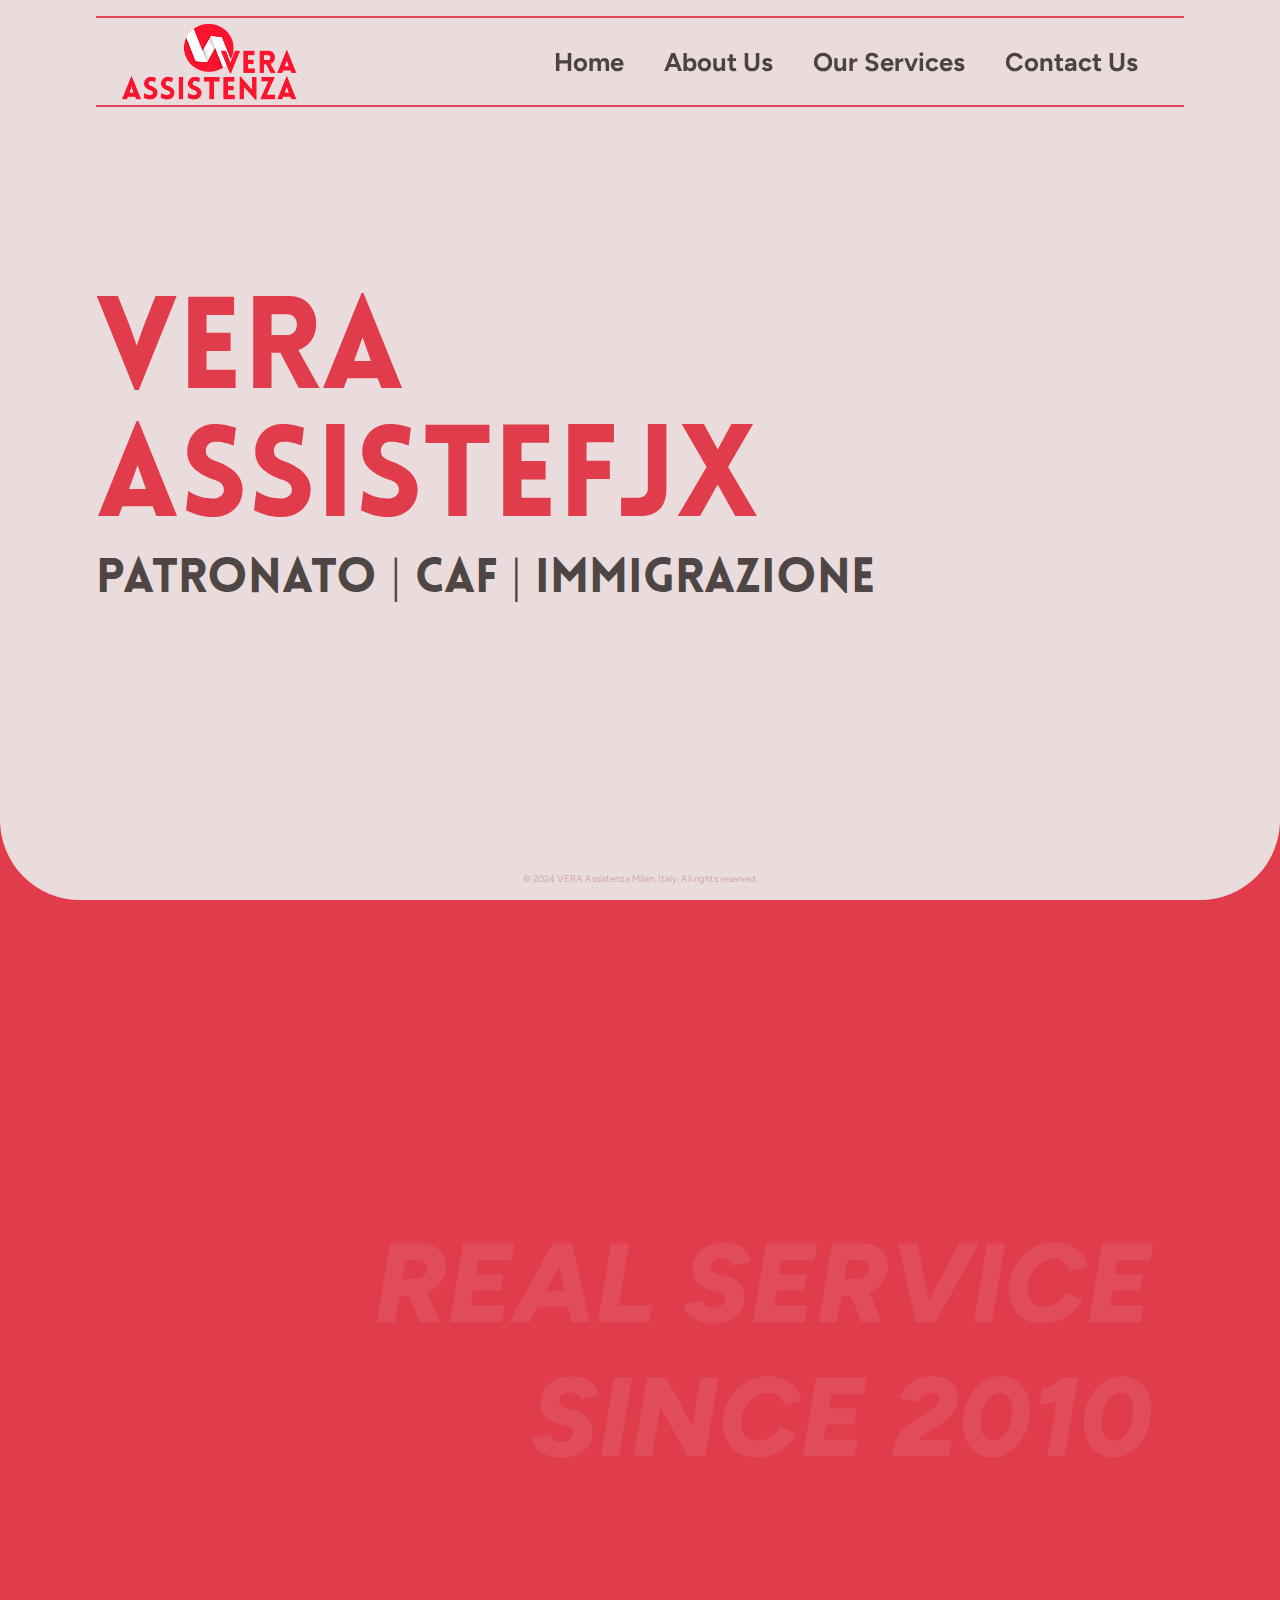
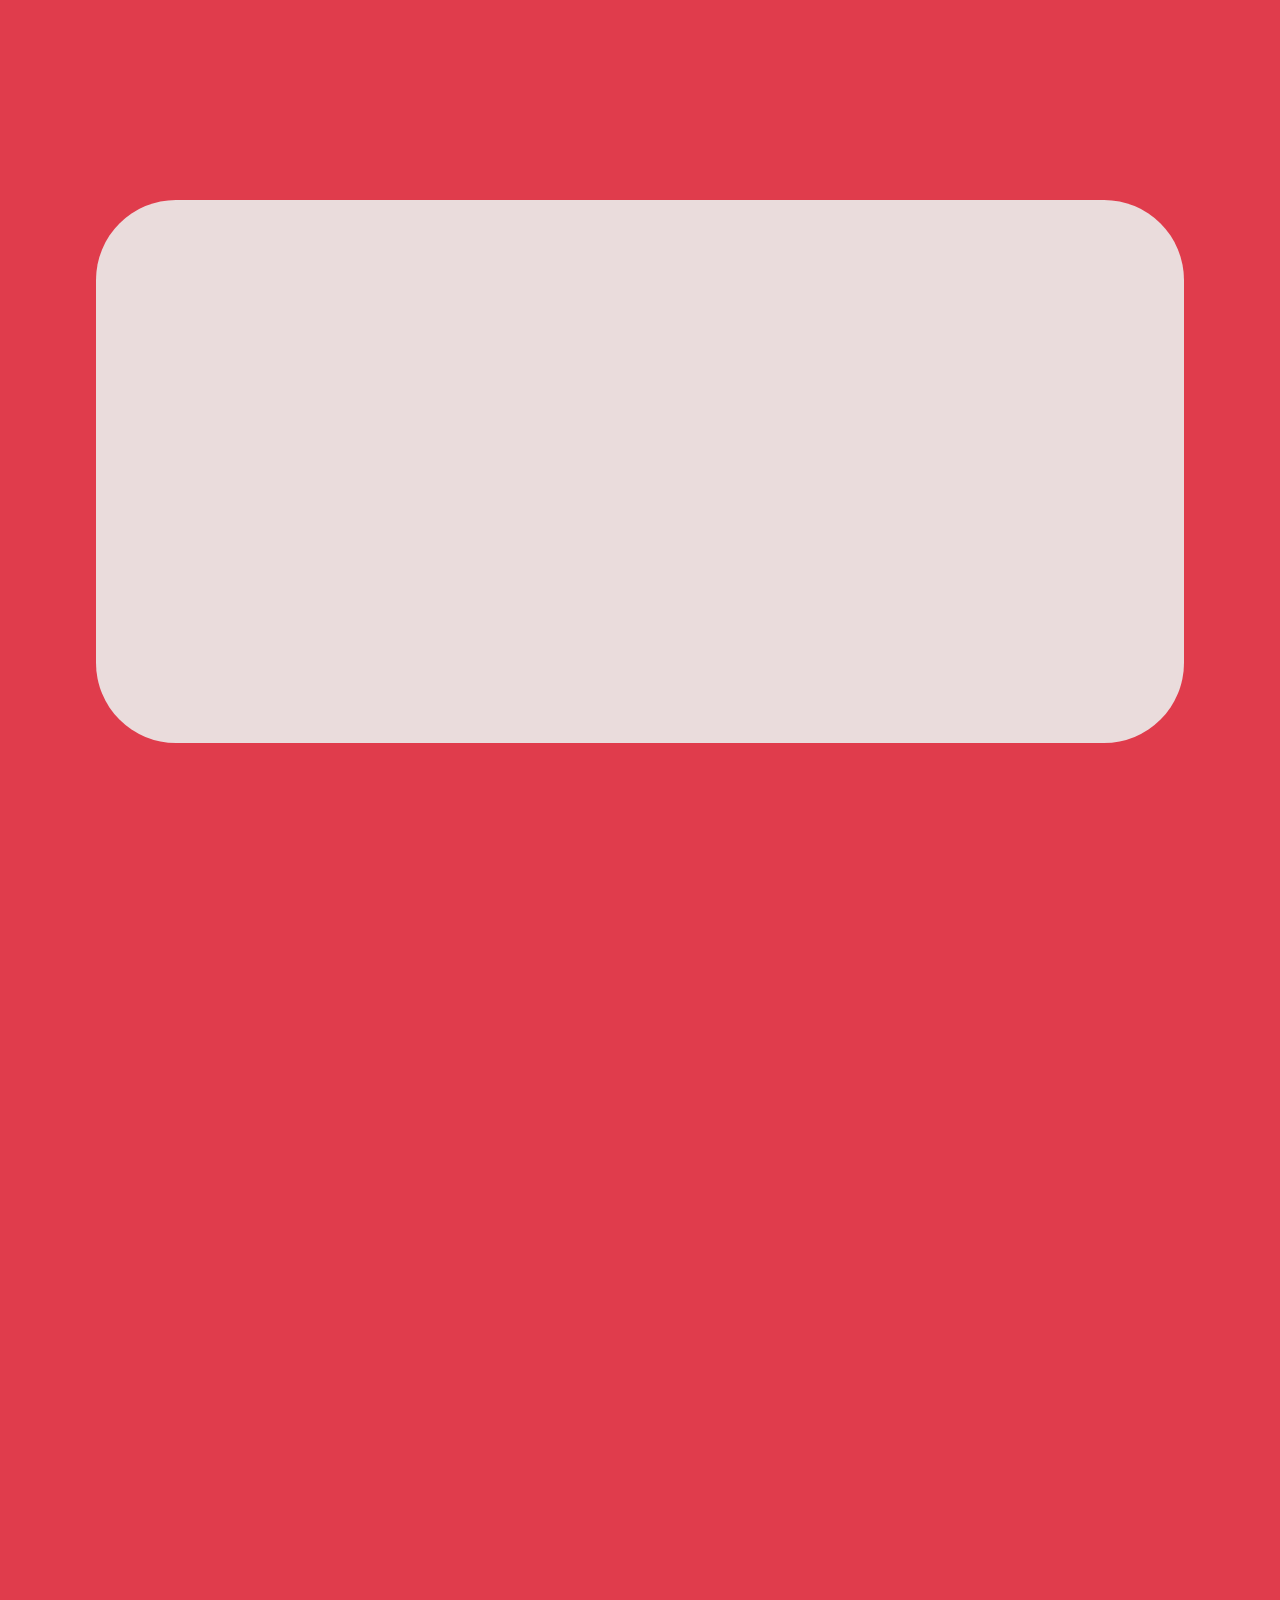
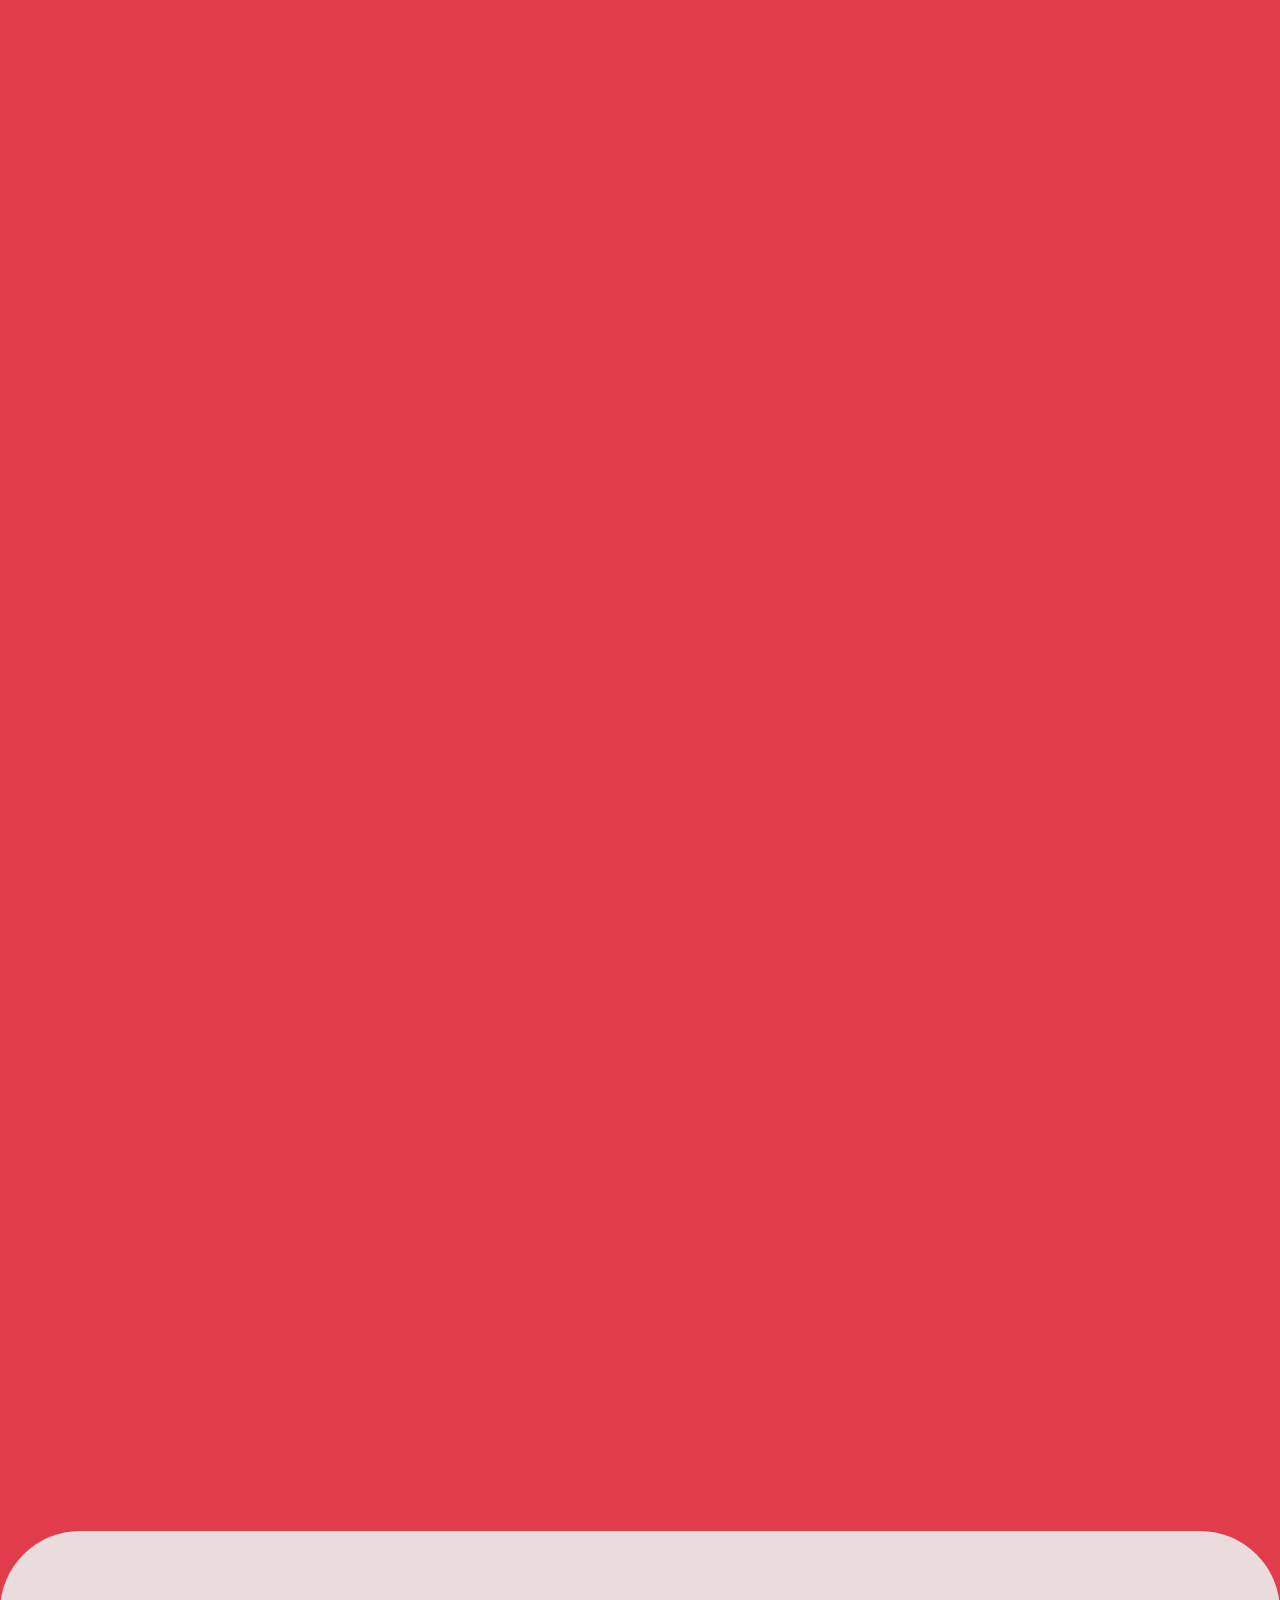
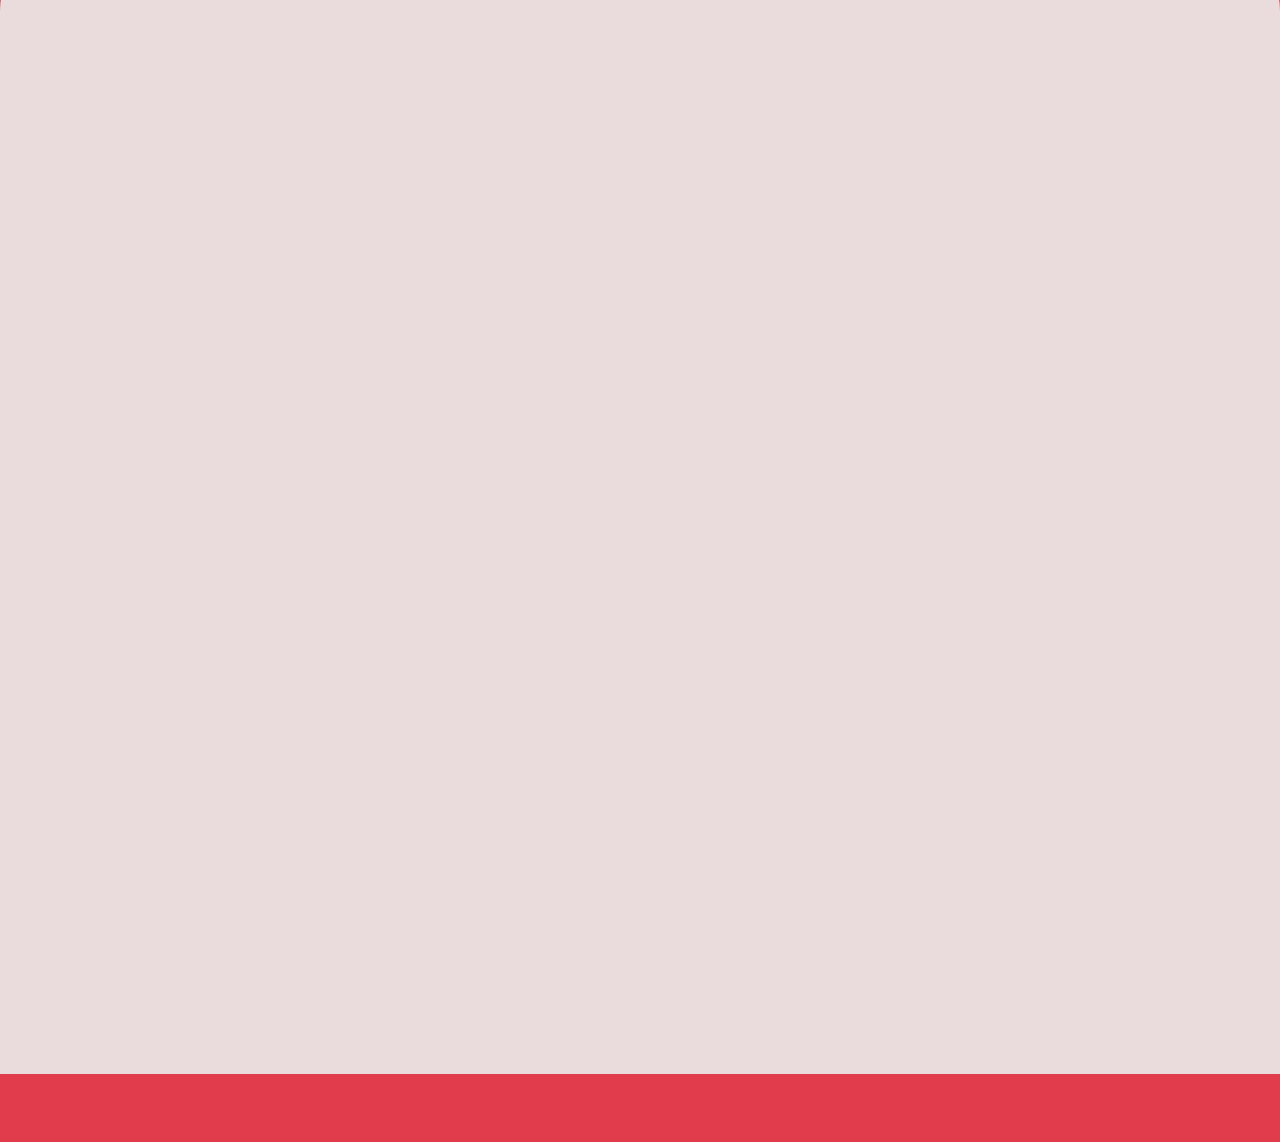
==== commit f8b168e8: "Put WhatsApp links on Stelvio and Pecchio" ====
--- a/index.html
+++ b/index.html
@@ -525,7 +525,7 @@
                 <div class="map-1 hidden">
                     <iframe src="https://www.google.com/maps/embed?pb=!1m18!1m12!1m3!1d2797.266160622897!2d9.214982076630802!3d45.484584732077835!2m3!1f0!2f0!3f0!3m2!1i1024!2i768!4f13.1!3m3!1m2!1s0x4786c6e6240e8369%3A0x49538d4012b45d00!2sPatronato%20CsC%20-%20Vera%20Assistenza!5e0!3m2!1sit!2sit!4v1720522931462!5m2!1sit!2sit" width="400" height="300" style="border:0;" allowfullscreen="" loading="lazy" referrerpolicy="no-referrer-when-downgrade" class="maps"></iframe>
                     <p><strong>Patronato CsC - VERA Assistenza</strong></p>
-                    <a class="social-icons" href="" target="_blank"><img src="assets/png/whatsappicon.png" alt="WhatsApp Icon"></a>
+                    <a class="social-icons" href="https://wa.me/393247426685?src=qr" target="_blank"><img src="assets/png/whatsappicon.png" alt="WhatsApp Icon"></a>
                     <p>0236524234/3247426685</p>
                     <p>patronato.cafmi@gmail.com</p>
                 </div>
@@ -539,7 +539,7 @@
                 <div class="map-3 hidden">
                     <iframe src="https://www.google.com/maps/embed?pb=!1m18!1m12!1m3!1d89601.46645902345!2d9.126145822620815!3d45.42857754187486!2m3!1f0!2f0!3f0!3m2!1i1024!2i768!4f13.1!3m3!1m2!1s0x4786c102c7d7d057%3A0x155bc9a81e73f5c9!2sVERA%20Assistenza%20%7C%20Kabayan%20central!5e0!3m2!1sit!2sit!4v1720539865695!5m2!1sit!2sit" width="400" height="300" style="border:0;" allowfullscreen="" loading="lazy" referrerpolicy="no-referrer-when-downgrade" class="maps"></iframe>
                     <p><strong>VERA Assistenza | Kabayan Central</strong></p>
-                    <a class="social-icons" href="" target="_blank"><img src="assets/png/whatsappicon.png" alt="WhatsApp Icon"></a>
+                    <a class="social-icons" href="https://wa.me/message/DDL6A2APEQ7PK1?src=qr" target="_blank"><img src="assets/png/whatsappicon.png" alt="WhatsApp Icon"></a>
                     <p>3291621392</p>
                     <p>patronato.cafmi@gmail.com</p>
                 </div>
--- a/index.css
+++ b/index.css
@@ -40,6 +40,27 @@
 
     100% {
         transform: scale(1);
+    }
+}
+
+@keyframes fadeOut {
+    0% {
+        opacity: 1;
+        transform: scale(1);
+    }
+
+    25% {
+        opacity: 0.2;
+        transform: scale(1.1);
+    }
+
+    85% {
+        opacity: 0;
+        transform: scale(.3);
+    }
+
+    100% {
+        transform: scale(.1);
     }
 }
 
